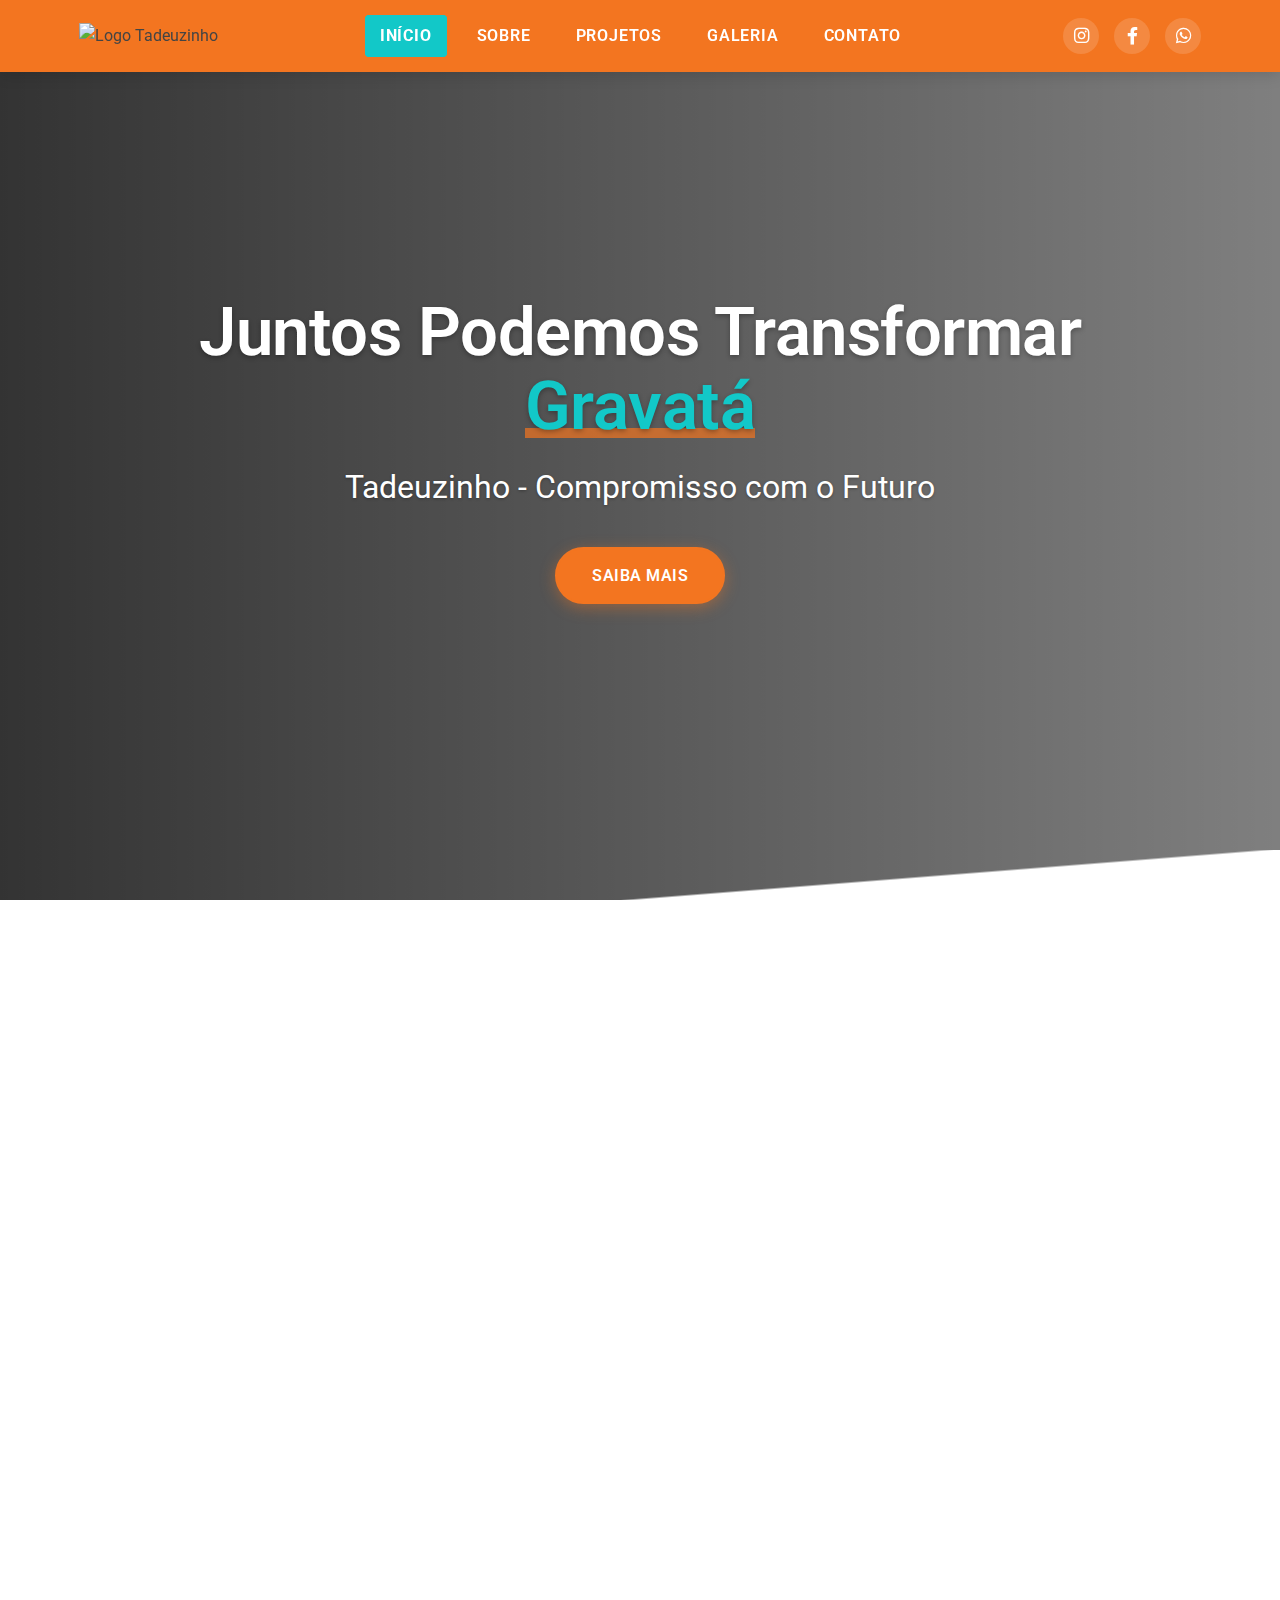
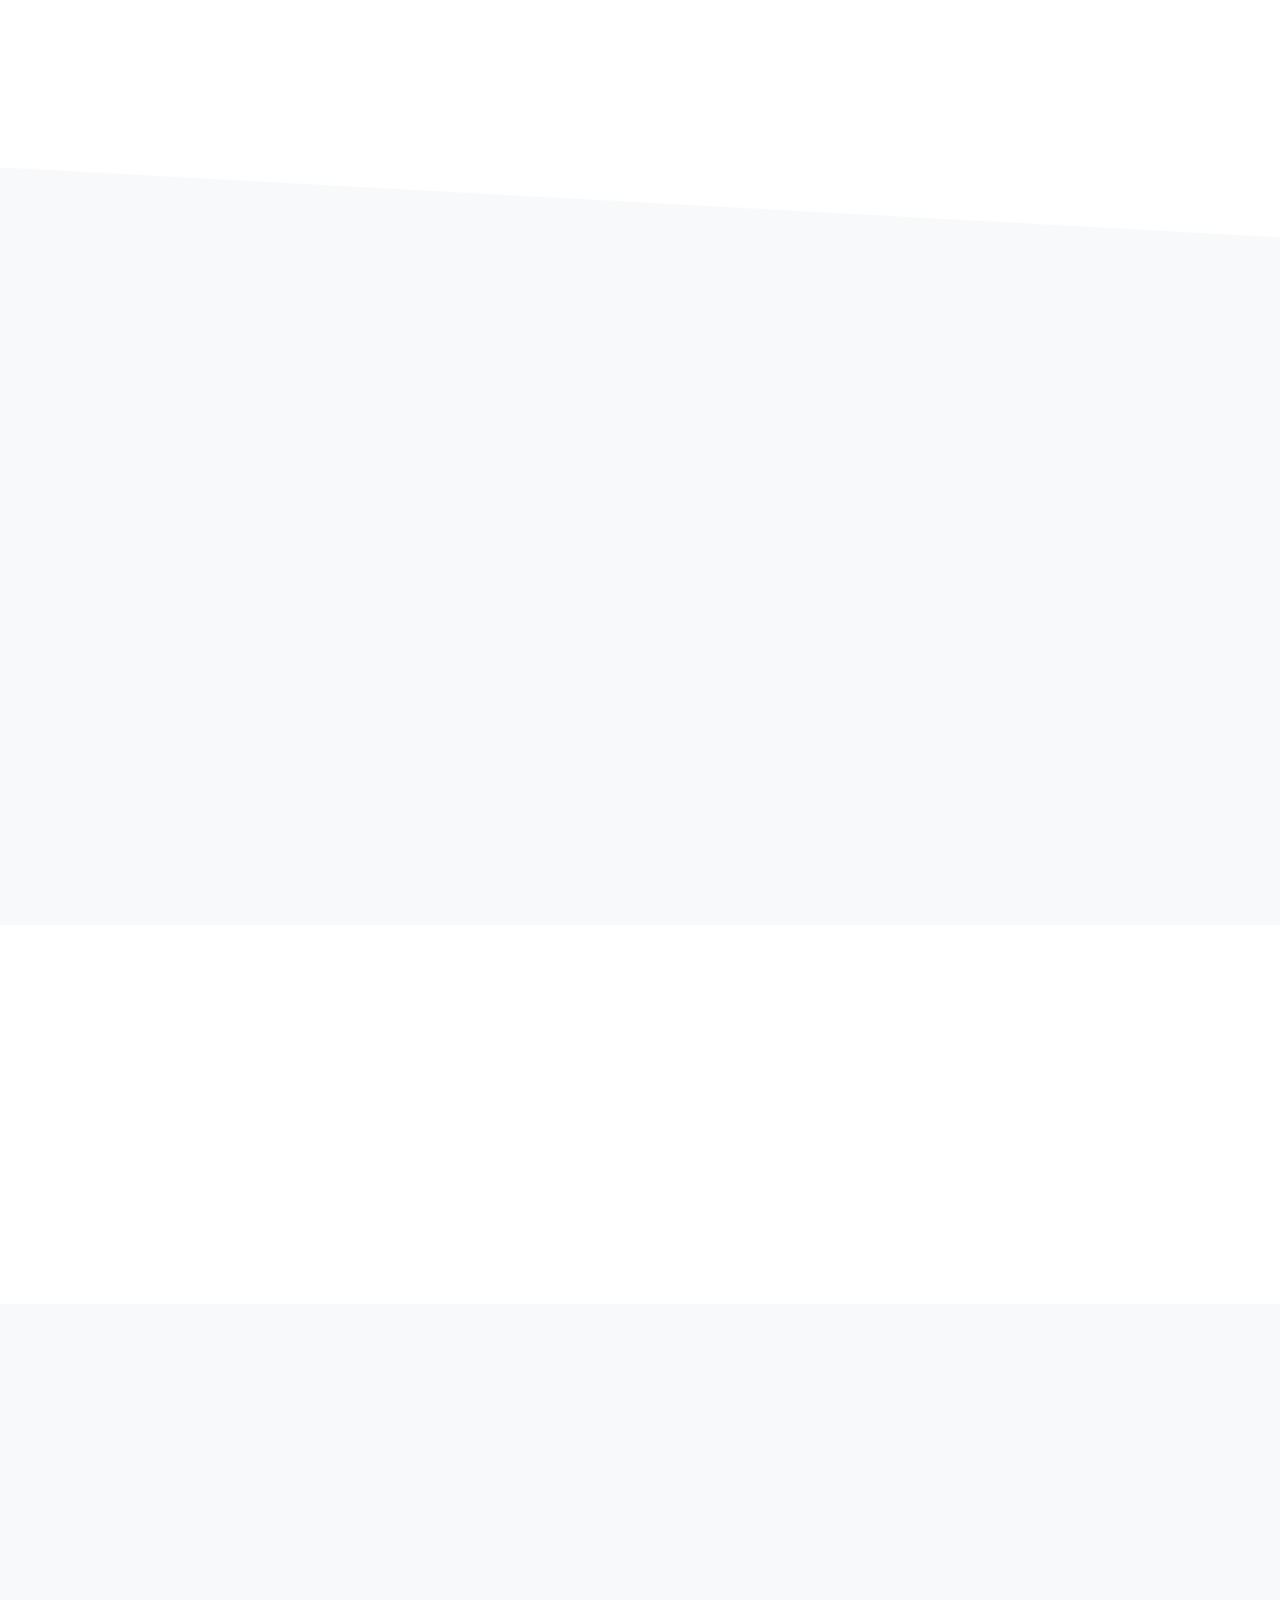
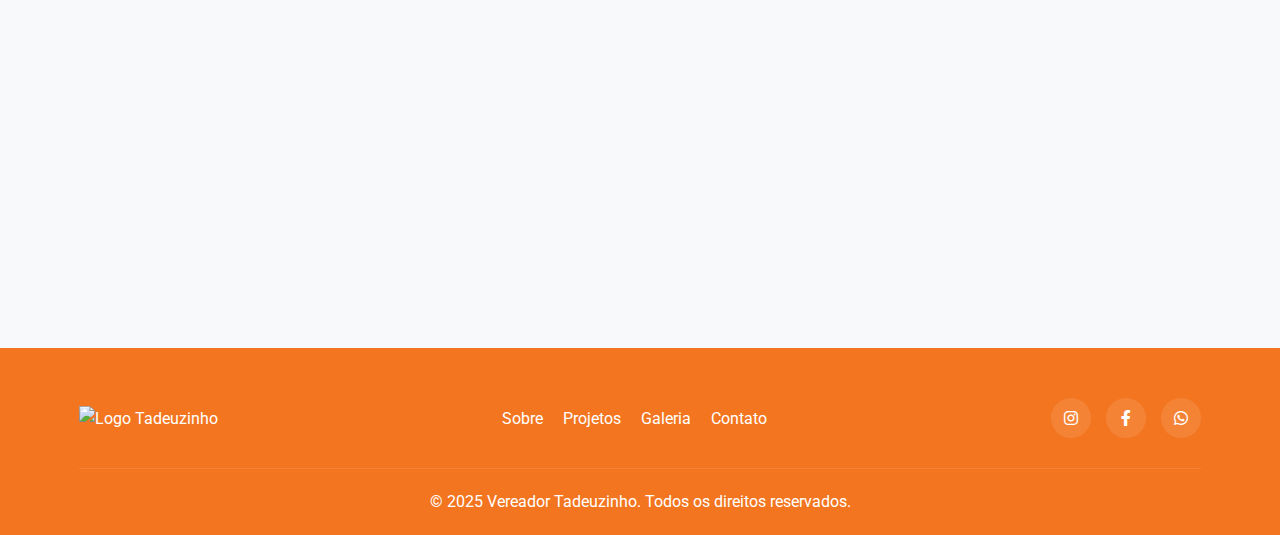
==== index.html @ 3b1cad74 "Add files via upload" ====
<!DOCTYPE html>
<html lang="pt-br">
<head>
    <meta charset="UTF-8">
    <meta name="viewport" content="width=device-width, initial-scale=1.0">
    <title>Vereador Tadeuzinho - Gravatá</title>
    <link rel="stylesheet" href="styles.css">
    <link rel="stylesheet" href="https://cdnjs.cloudflare.com/ajax/libs/font-awesome/6.0.0/css/all.min.css">
    <link rel="preconnect" href="https://fonts.googleapis.com">
    <link rel="preconnect" href="https://fonts.gstatic.com" crossorigin>
    <link href="https://fonts.googleapis.com/css2?family=Roboto:wght@300;400;500;700&display=swap" rel="stylesheet">
</head>
<body>
    <!-- Header -->
    <header>
        <div class="container">
            <div class="logo">
                <img src="assets/images/logo.JPG" alt="Logo Tadeuzinho">
            </div>
            <button class="mobile-menu-btn">
                <i class="fas fa-bars"></i>
            </button>
            <div class="header-center">
                <nav>
                    <ul>
                        <li><a href="index.html" class="active">INÍCIO</a></li>
                        <li><a href="#sobre">SOBRE</a></li>
                        <li><a href="projetos.html">PROJETOS</a></li>
                        <li><a href="#galeria">GALERIA</a></li>
                        <li><a href="#contato">CONTATO</a></li>
                    </ul>
                </nav>
            </div>
            <div class="header-social">
                <a href="#"><i class="fab fa-instagram"></i></a>
                <a href="#"><i class="fab fa-facebook-f"></i></a>
                <a href="#"><i class="fab fa-whatsapp"></i></a>
            </div>
        </div>
    </header>

    <!-- Hero Section -->
    <section class="hero">
        <div class="overlay"></div>
        <div class="container">
            <div class="hero-content">
                <h1>Juntos Podemos Transformar <span>Gravatá</span></h1>
                <h2>Tadeuzinho - Compromisso com o Futuro</h2>
                <a href="#sobre" class="btn btn-primary">Saiba Mais</a>
            </div>
        </div>
    </section>

    <!-- Call-to-Action Cards -->
    <section class="cta-cards">
        <div class="container">
            <div class="cards">
                <div class="card fade-in">
                    <div class="card-icon">
                        <i class="fas fa-user"></i>
                    </div>
                    <h3>Registre-se para Acompanhar</h3>
                    <p>Mantenha-se informado sobre as atividades e projetos em andamento.</p>
                    <a href="#" class="card-btn">Registrar</a>
                </div>
                <div class="card fade-in">
                    <div class="card-icon">
                        <i class="fas fa-calendar"></i>
                    </div>
                    <h3>Participe dos Eventos</h3>
                    <p>Fique por dentro dos eventos e reuniões abertas à comunidade.</p>
                    <a href="#" class="card-btn">Ver Eventos</a>
                </div>
                <div class="card fade-in">
                    <div class="card-icon">
                        <i class="fas fa-bullhorn"></i>
                    </div>
                    <h3>Fique por Dentro</h3>
                    <p>Acesse notícias, atualizações e informações sobre os projetos em andamento.</p>
                    <a href="#" class="card-btn">Notícias</a>
                </div>
                <div class="card fade-in">
                    <div class="card-icon">
                        <i class="fas fa-heart"></i>
                    </div>
                    <h3>Contribua Hoje</h3>
                    <p>Apoie nossos projetos e iniciativas para uma Gravatá melhor.</p>
                    <a href="#" class="card-btn">Contribuir</a>
                </div>
            </div>
        </div>
    </section>

    <!-- Sobre Section -->
    <section id="sobre" class="sobre">
        <div class="container">
            <div class="sobre-content">
                <div class="sobre-img fade-in">
                    <img src="assets/images/tadeuzinho.jpg" alt="Vereador Tadeuzinho">
                </div>
                <div class="sobre-text fade-in">
                    <h2>Conheça Tadeuzinho</h2>
                    <p>Tadeuzinho é um vereador dedicado que acredita no potencial de Gravatá para se tornar uma cidade mais justa e próspera. Com foco em projetos sociais e infraestrutura, ele trabalha para ouvir a população e transformar ideias em ações concretas.</p>
                    <p>Seu compromisso com a transparência e a participação popular tem sido marca registrada de seu mandato, sempre buscando incluir a comunidade nas decisões importantes para o futuro da cidade.</p>
                    <a href="#" class="btn btn-primary">Saiba Mais</a>
                </div>
            </div>
        </div>
    </section>

    <!-- Projetos Section -->
    <section id="projetos" class="projetos">
        <div class="overlay"></div>
        <div class="container">
            <div class="projetos-content">
                <h2 class="fade-in">Projetos para Gravatá</h2>
                <h3 class="fade-in">Compromisso com o Desenvolvimento</h3>
                <div class="projetos-list">
                    <div class="projeto-item fade-in">
                        <i class="fas fa-road"></i>
                        <h4>Infraestrutura e Mobilidade</h4>
                    </div>
                    <div class="projeto-item fade-in">
                        <i class="fas fa-book"></i>
                        <h4>Educação e Cultura</h4>
                    </div>
                    <div class="projeto-item fade-in">
                        <i class="fas fa-heartbeat"></i>
                        <h4>Saúde e Bem-Estar</h4>
                    </div>
                    <div class="projeto-item fade-in">
                        <i class="fas fa-leaf"></i>
                        <h4>Sustentabilidade</h4>
                    </div>
                </div>
                <a href="projetos.html" class="btn btn-primary fade-in">Ver Todos os Projetos</a>
            </div>
        </div>
    </section>

    <!-- Galeria Section -->
    <section id="galeria" class="galeria">
        <div class="container">
            <h2 class="fade-in">Galeria de Momentos</h2>
            <div class="gallery-grid">
                <!-- Placeholder images from Unsplash with relevant political/community themes -->
                <div class="gallery-item fade-in">
                    <img src="https://images.unsplash.com/photo-1494172961521-33799ddd43a5?ixlib=rb-1.2.1&auto=format&fit=crop&w=600&q=80" alt="Tadeuzinho em evento comunitário">
                </div>
                <div class="gallery-item fade-in">
                    <img src="https://images.unsplash.com/photo-1577985051167-0d49eec21977?ixlib=rb-1.2.1&auto=format&fit=crop&w=600&q=80" alt="Reunião com moradores">
                </div>
                <div class="gallery-item fade-in">
                    <img src="https://images.unsplash.com/photo-1517457373958-b7bdd4587205?ixlib=rb-1.2.1&auto=format&fit=crop&w=600&q=80" alt="Projeto social">
                </div>
                <div class="gallery-item fade-in">
                    <img src="https://images.unsplash.com/photo-1515187029135-18ee286d815b?ixlib=rb-1.2.1&auto=format&fit=crop&w=600&q=80" alt="Visita a escola">
                </div>
                <div class="gallery-item fade-in">
                    <img src="https://images.unsplash.com/photo-1531482615713-2afd69097998?ixlib=rb-1.2.1&auto=format&fit=crop&w=600&q=80" alt="Evento cultural">
                </div>
                <div class="gallery-item fade-in">
                    <img src="https://images.unsplash.com/photo-1541872703-74c5e44368f9?ixlib=rb-1.2.1&auto=format&fit=crop&w=600&q=80" alt="Obra de infraestrutura">
                </div>
            </div>
        </div>
        <!-- Modal Gallery -->
        <div id="imageModal" class="modal">
            <span class="close">&times;</span>
            <img class="modal-content" id="modalImage">
            <div class="modal-nav">
                <button id="prevBtn"><i class="fas fa-chevron-left"></i></button>
                <button id="nextBtn"><i class="fas fa-chevron-right"></i></button>
            </div>
        </div>
    </section>

    <!-- Missão e Visão Section -->
    <section class="missao-visao">
        <div class="container">
            <h2 class="fade-in">Minha Missão e Visão</h2>
            <p class="missao-text fade-in">Minha missão é trabalhar por uma Gravatá mais justa, com oportunidades para todos. Acredito em um futuro sustentável e inclusivo.</p>
            
            <div class="missao-cards">
                <div class="missao-card fade-in">
                    <div class="card-icon">
                        <i class="fas fa-building"></i>
                    </div>
                    <h3>Infraestrutura</h3>
                    <p>Melhorar a mobilidade e a qualidade de vida.</p>
                </div>
                <div class="missao-card fade-in">
                    <div class="card-icon">
                        <i class="fas fa-graduation-cap"></i>
                    </div>
                    <h3>Educação</h3>
                    <p>Investir em escolas e cultura para o futuro.</p>
                </div>
                <div class="missao-card fade-in">
                    <div class="card-icon">
                        <i class="fas fa-tree"></i>
                    </div>
                    <h3>Sustentabilidade</h3>
                    <p>Proteger o meio ambiente e promover o desenvolvimento sustentável.</p>
                </div>
            </div>
        </div>
    </section>

    <!-- Footer -->
    <footer>
        <div class="container">
            <div class="footer-content">
                <div class="footer-logo">
                    <img src="assets/images/logo.JPG" alt="Logo Tadeuzinho">
                </div>
                <div class="footer-links">
                    <ul>
                        <li><a href="#sobre">Sobre</a></li>
                        <li><a href="projetos.html">Projetos</a></li>
                        <li><a href="#galeria">Galeria</a></li>
                        <li><a href="#contato">Contato</a></li>
                    </ul>
                </div>
                <div class="social-links">
                    <a href="#"><i class="fab fa-instagram"></i></a>
                    <a href="#"><i class="fab fa-facebook-f"></i></a>
                    <a href="#"><i class="fab fa-whatsapp"></i></a>
                </div>
            </div>
            <div class="copyright">
                <p>&copy; 2025 Vereador Tadeuzinho. Todos os direitos reservados.</p>
            </div>
        </div>
    </footer>

    <script src="script.js"></script>
</body>
</html>
---- styles.css ----
/* Variables */
:root {
    --primary-color: #F37520; /* Orange */
    --primary-light: rgba(243, 117, 32, 0.1); /* Light orange for backgrounds */
    --secondary-color: #12C8C8; /* Teal blue */
    --secondary-light: rgba(18, 200, 200, 0.15); /* Light teal for backgrounds */
    --white: #ffffff;
    --light-gray: #f8f9fa;
    --dark-gray: #333;
    --text-color: #444;
    --box-shadow: 0 4px 8px rgba(0, 0, 0, 0.1);
    --transition: all 0.3s ease;
}

/* Global Styles */
* {
    margin: 0;
    padding: 0;
    box-sizing: border-box;
}

html {
    scroll-behavior: smooth;
}

body {
    font-family: 'Roboto', sans-serif;
    line-height: 1.6;
    color: var(--text-color);
    background-color: var(--white);
}

.container {
    width: 90%;
    max-width: 1200px;
    margin: 0 auto;
    padding: 0 15px;
}

h1, h2, h3, h4, h5, h6 {
    margin-bottom: 15px;
    line-height: 1.2;
    font-weight: 600;
}

a {
    text-decoration: none;
    color: inherit;
}

ul {
    list-style: none;
}

img {
    max-width: 100%;
    height: auto;
}

.section-title {
    text-align: center;
    margin-bottom: 50px;
    position: relative;
}

.section-title:after {
    content: '';
    display: block;
    height: 4px;
    width: 60px;
    background: var(--primary-color);
    margin: 15px auto 0;
}

.btn {
    display: inline-block;
    padding: 12px 30px;
    border-radius: 30px;
    font-weight: 600;
    letter-spacing: 0.5px;
    transition: var(--transition);
    cursor: pointer;
    border: none;
    text-transform: uppercase;
    font-size: 0.95rem;
}

.btn-primary {
    background-color: var(--primary-color);
    color: var(--white);
    box-shadow: 0 4px 15px rgba(243, 117, 32, 0.4);
    border: 2px solid var(--primary-color);
    font-size: 1rem;
    padding: 14px 35px;
}

.btn-primary:hover {
    background-color: transparent;
    color: var(--white);
    border-color: var(--white);
    transform: translateY(-2px);
    box-shadow: 0 6px 20px rgba(0, 0, 0, 0.2);
}

/* Header */
header {
    padding: 15px 0;
    position: fixed;
    width: 100%;
    top: 0;
    z-index: 100;
    background-color: var(--primary-color);
    box-shadow: 0 2px 15px rgba(0, 0, 0, 0.15);
    transition: all 0.3s ease;
}

header .container {
    display: flex;
    justify-content: space-between;
    align-items: center;
}

.logo img {
    height: 55px;
    transition: var(--transition);
}

.logo img:hover {
    transform: scale(1.05);
}

/* Center navigation and add space for social icons */
.header-center {
    display: flex;
    justify-content: center;
    flex: 1;
}

nav ul {
    display: flex;
    justify-content: center;
    gap: 15px;
}

nav a {
    color: var(--white);
    font-weight: 600;
    text-transform: uppercase;
    letter-spacing: 0.8px;
    transition: all 0.3s cubic-bezier(0.25, 0.8, 0.25, 1);
    font-size: 1rem;
    padding: 8px 15px;
    border-radius: 4px;
    display: block;
    position: relative;
    overflow: hidden;
}

nav a::before {
    content: '';
    position: absolute;
    top: 0;
    left: 0;
    width: 100%;
    height: 100%;
    background-color: var(--secondary-color);
    transform: translateY(100%);
    opacity: 0;
    transition: transform 0.3s ease, opacity 0.3s ease;
    z-index: -1;
    border-radius: 4px;
}

nav a:hover::before,
nav a.active::before {
    transform: translateY(0);
    opacity: 1;
}

nav a:hover {
    color: var(--white);
    transform: translateY(-2px);
}

nav a.active {
    color: var(--white);
    font-weight: 700;
}

.header-social {
    display: flex;
    gap: 15px;
}

.header-social a {
    display: flex;
    align-items: center;
    justify-content: center;
    width: 36px;
    height: 36px;
    border-radius: 50%;
    background-color: rgba(255, 255, 255, 0.15);
    color: var(--white);
    transition: all 0.3s cubic-bezier(0.175, 0.885, 0.32, 1.275);
    font-size: 1.1rem;
}

.header-social a:hover {
    background-color: var(--secondary-color);
    color: var(--white);
    transform: translateY(-3px) scale(1.1);
    box-shadow: 0 5px 15px rgba(18, 200, 200, 0.3);
}

/* Hero Section */
.hero {
    height: 100vh;
    background: url('https://images.unsplash.com/photo-1493397512741-d0400de992e8?ixlib=rb-1.2.1&auto=format&fit=crop&w=1350&q=80') no-repeat center center/cover;
    position: relative;
    color: var(--white);
    display: flex;
    align-items: center;
    text-align: center;
}

.hero .overlay {
    display: block;
    position: absolute;
    top: 0;
    left: 0;
    width: 100%;
    height: 100%;
    background: linear-gradient(to right, rgba(0, 0, 0, 0.8), rgba(0, 0, 0, 0.5));
}

.hero-content {
    position: relative;
    z-index: 2;
    max-width: 1000px;
    margin: 0 auto;
    padding: 0 20px;
}

.hero h1 {
    font-size: 4.2rem;
    margin-bottom: 25px;
    letter-spacing: -0.5px;
    line-height: 1.1;
    text-shadow: 0 2px 5px rgba(0, 0, 0, 0.3);
}

.hero h1 span {
    color: var(--secondary-color);
    position: relative;
    display: inline-block;
}

.hero h1 span:after {
    content: '';
    position: absolute;
    bottom: 5px;
    left: 0;
    width: 100%;
    height: 10px;
    background-color: var(--primary-color);
    z-index: -1;
    opacity: 0.7;
}

.hero h2 {
    font-size: 2rem;
    margin-bottom: 40px;
    font-weight: 400;
    max-width: 800px;
    margin-left: auto;
    margin-right: auto;
    text-shadow: 0 1px 3px rgba(0, 0, 0, 0.3);
}

/* CTA Cards */
.cta-cards {
    padding: 80px 0;
    background-color: var(--white);
    position: relative;
}

.cta-cards:before {
    content: '';
    position: absolute;
    top: -50px;
    left: 0;
    right: 0;
    height: 100px;
    background: linear-gradient(to bottom right, transparent 49%, var(--white) 50%);
}

.cards {
    display: grid;
    grid-template-columns: repeat(auto-fit, minmax(250px, 1fr));
    gap: 30px;
}

.card {
    background: var(--white);
    border-radius: 8px;
    padding: 30px 20px;
    text-align: center;
    box-shadow: var(--box-shadow);
    transition: var(--transition);
    border-left: 4px solid transparent;
    display: flex;
    flex-direction: column;
    align-items: center;
    justify-content: space-between;
    height: 100%;
}

.card:hover {
    transform: translateY(-10px) scale(1.03);
    box-shadow: 0 15px 30px rgba(0, 0, 0, 0.2);
    border-left: 4px solid var(--secondary-color);
}

.card-icon {
    margin-bottom: 20px;
}

.card-icon i {
    font-size: 2.5rem;
    color: var(--secondary-color);
}

.card h3 {
    color: var(--primary-color);
    margin-bottom: 15px;
}

.card p {
    margin-bottom: 20px;
    text-align: center;
}

.card-btn {
    display: inline-block;
    padding: 10px 25px;
    background-color: var(--secondary-color);
    color: var(--white);
    border-radius: 5px;
    transition: var(--transition);
    margin-top: auto;
}

.card-btn:hover {
    background-color: #0fb0b0;
}

/* Sobre Section */
.sobre {
    padding: 80px 0;
}

.sobre-content {
    display: flex;
    flex-wrap: wrap;
    align-items: center;
    gap: 50px;
}

.sobre-img {
    flex: 1;
    min-width: 300px;
}

.sobre-img img {
    border-radius: 8px;
    box-shadow: var(--box-shadow);
}

.sobre-text {
    flex: 2;
    min-width: 300px;
}

.sobre-text h2 {
    color: var(--primary-color);
    margin-bottom: 20px;
    font-size: 2.5rem;
}

.sobre-text p {
    margin-bottom: 20px;
}

/* Projetos Section */
.projetos {
    padding: 100px 0;
    background: var(--light-gray);
    position: relative;
    color: var(--text-color);
    text-align: center;
}

.projetos:before {
    content: '';
    position: absolute;
    top: -70px;
    left: 0;
    width: 100%;
    height: 70px;
    background: linear-gradient(to bottom left, transparent 49%, var(--light-gray) 50%);
}

.projetos-content {
    position: relative;
    z-index: 2;
}

.projetos h2 {
    font-size: 2.5rem;
    margin-bottom: 10px;
    color: var(--primary-color);
}

.projetos h3 {
    margin-bottom: 60px;
    color: var(--text-color);
    font-weight: 400;
}

.projetos-list {
    display: grid;
    grid-template-columns: repeat(auto-fit, minmax(250px, 1fr));
    gap: 30px;
    margin-bottom: 60px;
}

.projeto-item {
    padding: 40px 25px;
    background-color: var(--white);
    border-radius: 10px;
    transition: var(--transition);
    box-shadow: var(--box-shadow);
    border-bottom: 4px solid transparent;
    display: flex;
    flex-direction: column;
    align-items: center;
}

.projeto-item:hover {
    background-color: var(--white);
    transform: translateY(-15px);
    border-bottom: 4px solid var(--primary-color);
    box-shadow: 0 15px 30px rgba(0, 0, 0, 0.1);
}

.projeto-item i {
    font-size: 3rem;
    color: var(--secondary-color);
    margin-bottom: 25px;
    transition: transform 0.5s ease;
}

.projeto-item:hover i {
    transform: scale(1.2);
}

.projeto-item h4 {
    color: var(--dark-gray);
    font-size: 1.2rem;
    margin-top: 10px;
}

/* Galeria Section */
.galeria {
    padding: 100px 0;
    background-color: var(--white);
}

.galeria h2 {
    color: var(--primary-color);
    text-align: center;
    margin-bottom: 60px;
    font-size: 2.5rem;
    position: relative;
}

.galeria h2:after {
    content: '';
    position: absolute;
    bottom: -15px;
    left: 50%;
    transform: translateX(-50%);
    width: 60px;
    height: 4px;
    background-color: var(--primary-color);
}

.gallery-grid {
    display: grid;
    grid-template-columns: repeat(auto-fill, minmax(300px, 1fr));
    gap: 20px;
}

.gallery-item {
    position: relative;
    overflow: hidden;
    border-radius: 8px;
    box-shadow: var(--box-shadow);
    cursor: pointer;
}

.gallery-item img {
    width: 100%;
    height: 250px;
    object-fit: cover;
    transition: var(--transition);
}

.gallery-item:hover img {
    transform: scale(1.1);
}

.gallery-item::after {
    content: '';
    position: absolute;
    top: 0;
    left: 0;
    width: 100%;
    height: 100%;
    background-color: rgba(18, 200, 200, 0);
    transition: var(--transition);
}

.gallery-item:hover::after {
    background-color: rgba(18, 200, 200, 0.3);
}

/* Modal */
.modal {
    display: none;
    position: fixed;
    z-index: 2000 !important;
    left: 0;
    top: 0;
    width: 100%;
    height: 100%;
    overflow: auto;
    background-color: rgba(0, 0, 0, 0.9);
    opacity: 0;
    transition: opacity 0.3s ease;
    align-items: center;
    justify-content: center;
}

.modal.fade-in {
    display: flex !important;
    align-items: center;
    justify-content: center;
    opacity: 1;
}

.modal-content {
    display: block;
    margin: 0 auto;
    width: auto;
    height: auto;
    max-width: 85%;
    max-height: 85vh;
    object-fit: contain;
    border: 5px solid var(--primary-color);
    border-radius: 4px;
    box-shadow: 0 0 20px rgba(243, 117, 32, 0.4);
    position: relative;
    opacity: 0;
    transform: scale(0.9);
    transition: opacity 0.3s ease, transform 0.3s ease;
}

.modal.fade-in .modal-content {
    opacity: 1;
    transform: scale(1);
}

.close {
    position: absolute;
    top: 15px;
    right: 15px;
    color: var(--white);
    background-color: var(--primary-color);
    border-radius: 50%;
    width: 36px;
    height: 36px;
    display: flex;
    align-items: center;
    justify-content: center;
    font-size: 24px;
    cursor: pointer;
    z-index: 1050;
    transition: all 0.3s ease;
}

.modal-nav {
    position: absolute;
    bottom: 30px;
    left: 0;
    width: 100%;
    display: flex;
    justify-content: center;
    gap: 30px;
    z-index: 1010;
}

.modal-nav button {
    background-color: var(--secondary-color);
    color: var(--white);
    border: none;
    border-radius: 50%;
    width: 50px;
    height: 50px;
    font-size: 22px;
    cursor: pointer;
    transition: var(--transition);
    display: flex;
    align-items: center;
    justify-content: center;
}

.modal-nav button:hover {
    background-color: #0fb0b0;
}

/* Missão e Visão Section */
.missao-visao {
    padding: 100px 0;
    text-align: center;
    background-color: var(--light-gray);
}

.missao-visao h2 {
    color: var(--primary-color);
    font-size: 2.5rem;
    margin-bottom: 20px;
    position: relative;
}

.missao-visao h2:after {
    content: '';
    position: absolute;
    bottom: -15px;
    left: 50%;
    transform: translateX(-50%);
    width: 60px;
    height: 4px;
    background-color: var(--primary-color);
}

.missao-text {
    max-width: 800px;
    margin: 40px auto 60px;
    font-size: 1.2rem;
}

.missao-cards {
    display: grid;
    grid-template-columns: repeat(auto-fit, minmax(280px, 1fr));
    gap: 30px;
}

.missao-card {
    padding: 40px 30px;
    background-color: var(--white);
    border-radius: 10px;
    transition: var(--transition);
    box-shadow: var(--box-shadow);
    border-top: 4px solid transparent;
}

.missao-card:hover {
    transform: translateY(-10px);
    border-top: 4px solid var(--secondary-color);
    box-shadow: 0 15px 30px rgba(0, 0, 0, 0.1);
}

.missao-card .card-icon {
    margin-bottom: 20px;
}

.missao-card .card-icon i {
    font-size: 2.5rem;
    color: var(--secondary-color);
}

.missao-card h3 {
    color: var(--primary-color);
    margin-bottom: 15px;
}

/* Footer refinements */
footer {
    background-color: var(--primary-color);
    color: var(--white);
    padding: 50px 0 20px;
}

.footer-content {
    display: flex;
    flex-wrap: wrap;
    justify-content: space-between;
    align-items: center;
    margin-bottom: 30px;
}

.footer-logo img {
    height: 60px;
}

.footer-links ul {
    display: flex;
    flex-wrap: wrap;
    gap: 20px;
}

.social-links {
    display: flex;
    gap: 15px;
}

.social-links a {
    display: flex;
    align-items: center;
    justify-content: center;
    width: 40px;
    height: 40px;
    border-radius: 50%;
    background-color: rgba(255, 255, 255, 0.1);
    transition: var(--transition);
}

.social-links a:hover {
    background-color: var(--secondary-color);
    transform: translateY(-3px);
}

.copyright {
    text-align: center;
    border-top: 1px solid rgba(255, 255, 255, 0.1);
    padding-top: 20px;
}

/* Responsive Styles */
@media (max-width: 768px) {
    .hero h1 {
        font-size: 2.5rem;
    }
    
    .hero h2 {
        font-size: 1.3rem;
    }
    
    .sobre-content, 
    .footer-content {
        flex-direction: column;
        text-align: center;
    }
    
    .sobre-img, 
    .sobre-text {
        width: 100%;
    }
    
    .footer-links ul,
    .social-links {
        justify-content: center;
        margin: 20px 0;
    }
}

/* Refined Fade-In Animation */
.fade-in {
    opacity: 0;
    transform: translateY(40px);
    transition: opacity 0.8s ease-out, transform 0.8s ease-out;
}

.fade-in.visible {
    opacity: 1;
    transform: translateY(0);
}

/* Project Hero Section */
.project-hero {
    height: 60vh;
    background: url('https://images.unsplash.com/photo-1541888946425-d81bb19240f5?ixlib=rb-1.2.1&auto=format&fit=crop&w=1350&q=80') no-repeat center center/cover;
    position: relative;
    color: var(--white);
    display: flex;
    align-items: center;
    text-align: center;
    margin-top: 0;
}

.project-hero .overlay {
    display: block;
    position: absolute;
    top: 0;
    left: 0;
    width: 100%;
    height: 100%;
    background-color: rgba(0, 0, 0, 0.6);
}

.project-hero h1 {
    font-size: 3.5rem;
    margin-bottom: 20px;
    position: relative;
    display: inline-block;
}

.project-hero h1 span {
    color: var(--secondary-color);
    position: relative;
}

.project-hero h1 span:after {
    content: '';
    position: absolute;
    bottom: 0;
    left: 0;
    width: 100%;
    height: 10px;
    background-color: var(--primary-color);
    z-index: -1;
    opacity: 0.4;
}

.project-hero p {
    font-size: 1.3rem;
    max-width: 800px;
    margin: 0 auto;
    font-weight: 300;
}

/* Project Categories Nav */
.project-categories {
    padding: 30px 0;
    background-color: var(--white);
    box-shadow: 0 2px 10px rgba(0, 0, 0, 0.05);
    position: sticky;
    top: 70px;
    z-index: 90;
}

.categories-nav {
    display: flex;
    justify-content: center;
    flex-wrap: wrap;
    gap: 15px;
    margin: 10px 0 30px;
}

.category-btn {
    padding: 10px 25px;
    background: none;
    border: 2px solid var(--primary-color);
    border-radius: 30px;
    color: var(--primary-color);
    font-weight: bold;
    cursor: pointer;
    transition: var(--transition);
    position: relative;
    overflow: hidden;
    z-index: 1;
}

.category-btn::before {
    content: '';
    position: absolute;
    left: 0;
    top: 0;
    width: 0;
    height: 100%;
    background-color: var(--primary-color);
    transition: width 0.3s ease;
    z-index: -1;
}

.category-btn:hover::before, 
.category-btn.active::before {
    width: 100%;
}

.category-btn:hover, 
.category-btn.active {
    color: var(--white);
    transform: translateY(-3px);
    box-shadow: 0 5px 15px rgba(243, 117, 32, 0.3);
}

/* Projects List */
.projects-list {
    padding: 60px 0 100px;
    background-color: var(--light-gray);
}

.projects-grid {
    display: grid;
    grid-template-columns: repeat(auto-fill, minmax(350px, 1fr));
    gap: 40px;
}

.project-card {
    background-color: var(--white);
    border-radius: 15px;
    overflow: hidden;
    box-shadow: 0 10px 30px rgba(0, 0, 0, 0.08);
    transition: all 0.4s cubic-bezier(0.175, 0.885, 0.32, 1.275);
    border-bottom: 4px solid transparent;
    height: 100%;
    display: flex;
    flex-direction: column;
}

.project-card:hover {
    transform: translateY(-15px);
    box-shadow: 0 20px 40px rgba(0, 0, 0, 0.15);
    border-bottom: 4px solid var(--secondary-color);
}

.project-image {
    height: 220px;
    overflow: hidden;
    position: relative;
}

.project-image::after {
    content: '';
    position: absolute;
    top: 0;
    left: 0;
    width: 100%;
    height: 100%;
    background: linear-gradient(to bottom, transparent 70%, rgba(0, 0, 0, 0.05));
    transition: opacity 0.3s ease;
    opacity: 0;
}

.project-card:hover .project-image::after {
    opacity: 1;
}

.project-image img {
    width: 100%;
    height: 100%;
    object-fit: cover;
    transition: transform 0.6s ease;
}

.project-card:hover .project-image img {
    transform: scale(1.08);
}

.project-content {
    padding: 25px;
    flex-grow: 1;
    display: flex;
    flex-direction: column;
}

.project-content h3 {
    color: var(--primary-color);
    margin-bottom: 15px;
    font-size: 1.5rem;
    position: relative;
    padding-bottom: 10px;
}

.project-content h3::after {
    content: '';
    position: absolute;
    bottom: 0;
    left: 0;
    width: 50px;
    height: 3px;
    background-color: var(--secondary-color);
}

.project-content p {
    margin-bottom: 20px;
    color: var(--text-color);
    line-height: 1.7;
}

.project-meta {
    display: flex;
    flex-wrap: wrap;
    gap: 15px;
    margin-bottom: 20px;
    font-size: 0.9rem;
    color: #666;
}

.project-meta i {
    color: var(--secondary-color);
    margin-right: 5px;
}

.btn-outline {
    display: inline-block;
    padding: 12px 28px;
    border: 2px solid var(--secondary-color);
    color: var(--secondary-color);
    border-radius: 30px;
    font-weight: bold;
    transition: var(--transition);
    text-transform: uppercase;
    font-size: 0.9rem;
    letter-spacing: 0.5px;
    margin-top: auto;
    align-self: flex-start;
}

.btn-outline:hover {
    background-color: var(--secondary-color);
    color: var(--white);
    transform: translateY(-3px);
    box-shadow: 0 5px 15px rgba(18, 200, 200, 0.3);
}

/* Project CTA Section */
.project-cta {
    padding: 80px 0;
    background: url('https://images.unsplash.com/photo-1531482615713-2afd69097998?ixlib=rb-1.2.1&auto=format&fit=crop&w=1350&q=80') no-repeat center center/cover;
    color: var(--white);
    text-align: center;
    position: relative;
}

/* Remove this pseudo-element */
.project-cta:before {
    content: '';
    position: absolute;
    top: 0;
    left: 0;
    width: 100%;
    height: 100%;
    background-color: rgba(0, 0, 0, 0.7);
    display: block;
}

.cta-content h2 {
    font-size: 2.5rem;
    margin-bottom: 15px;
}

.cta-content p {
    font-size: 1.2rem;
    max-width: 700px;
    margin: 0 auto 30px;
}

/* Active Navigation Indicator */
nav a.active {
    background-color: var(--secondary-color);
    color: var(--white);
}

/* Mobile menu improvements */
.mobile-menu-btn {
    display: none;
    background: none;
    border: none;
    color: var(--white);
    font-size: 1.8rem;
    cursor: pointer;
    padding: 5px;
    z-index: 101;
}

@media (max-width: 992px) {
    .mobile-menu-btn {
        display: block;
    }
    
    .header-center {
        position: fixed;
        top: 0;
        left: 0;
        width: 100%;
        height: 100vh;
        background-color: var(--primary-color);
        display: flex;
        justify-content: center;
        align-items: center;
        transform: translateX(-100%);
        transition: transform 0.4s ease;
        z-index: 100;
    }
    
    .header-center.active {
        transform: translateX(0);
    }
    
    nav ul {
        flex-direction: column;
        align-items: center;
        gap: 20px;
    }
    
    nav li {
        margin: 0;
        width: 100%;
        text-align: center;
    }
    
    nav a {
        font-size: 1.4rem;
        padding: 12px 25px;
        display: block;
        width: 100%;
    }
    
    .header-social {
        position: absolute;
        bottom: 80px;
        left: 0;
        width: 100%;
        justify-content: center;
        padding: 20px 0;
    }
    
    .header-social a {
        width: 45px;
        height: 45px;
        font-size: 1.4rem;
    }
    
    .hero h1 {
        font-size: 3rem;
    }
    
    .hero h2 {
        font-size: 1.5rem;
    }
}

/* Improve responsiveness */
@media (max-width: 768px) {
    .hero h1 {
        font-size: 2.5rem;
    }
    
    .hero h2 {
        font-size: 1.3rem;
    }
    
    .hero h1 span:after {
        height: 6px;
    }
    
    .cards, .missao-cards, .projects-grid {
        grid-template-columns: 1fr;
    }
    
    .sobre-content, 
    .footer-content {
        flex-direction: column;
        text-align: center;
        gap: 30px;
    }
    
    .sobre-img, 
    .sobre-text {
        width: 100%;
    }
    
    .footer-links ul,
    .social-links {
        justify-content: center;
        margin: 20px 0;
    }
    
    .gallery-grid {
        grid-template-columns: 1fr;
    }
    
    .project-hero h1 {
        font-size: 2.5rem;
    }
    
    .projects-grid {
        grid-template-columns: 1fr;
    }
    
    .card {
        padding: 25px 15px;
    }
    
    .section-title {
        font-size: 1.8rem;
    }
    
    .categories-nav {
        overflow-x: auto;
        padding-bottom: 15px;
        justify-content: flex-start;
    }
    
    .category-btn {
        white-space: nowrap;
        padding: 8px 20px;
    }
    
    .cta-content h2 {
        font-size: 2rem;
    }
}

@media (max-width: 480px) {
    .container {
        width: 95%;
        padding: 0 10px;
    }
    
    .hero h1 {
        font-size: 2rem;
    }
    
    .hero h2 {
        font-size: 1.1rem;
    }
    
    .btn-primary {
        padding: 12px 25px;
        font-size: 0.9rem;
    }
    
    .footer-links ul {
        flex-direction: column;
        gap: 10px;
    }
    
    .project-hero {
        height: 50vh;
    }
    
    .modal-nav {
        bottom: 20px;
    }
    
    .modal-nav button {
        width: 40px;
        height: 40px;
    }
    
    .close {
        top: 10px;
        right: 20px;
        font-size: 35px;
    }
}

/* Gallery Page Styles */
.gallery-page {
    padding: 60px 0 100px;
    background-color: var(--light-gray);
}

.gallery-year-section {
    margin-bottom: 60px;
}

.year-title {
    font-size: 2rem;
    color: var(--primary-color);
    margin-bottom: 30px;
    padding-bottom: 10px;
    border-bottom: 2px solid var(--secondary-color);
    display: inline-block;
}

.gallery-item {
    position: relative;
    overflow: hidden;
    border-radius: 10px;
    box-shadow: 0 10px 20px rgba(0, 0, 0, 0.1);
    cursor: pointer;
    transition: all 0.4s cubic-bezier(0.175, 0.885, 0.32, 1.275);
}

.gallery-item:hover {
    transform: translateY(-10px);
    box-shadow: 0 15px 30px rgba(0, 0, 0, 0.2);
}

.gallery-item img {
    width: 100%;
    height: 250px;
    object-fit: cover;
    transition: transform 0.6s ease;
}

.gallery-item:hover img {
    transform: scale(1.05);
}

.gallery-date {
    position: absolute;
    top: 15px;
    right: 15px;
    background-color: var(--primary-color);
    color: var(--white);
    padding: 5px 10px;
    border-radius: 20px;
    font-size: 0.8rem;
    font-weight: 500;
    z-index: 10;
}

.gallery-caption {
    position: absolute;
    bottom: 0;
    left: 0;
    right: 0;
    background: linear-gradient(to top, rgba(0, 0, 0, 0.8), transparent);
    padding: 20px;
    color: var(--white);
    transition: all 0.3s ease;
    transform: translateY(0);
}

.gallery-item:hover .gallery-caption {
    transform: translateY(-5px);
}

.gallery-caption h3 {
    font-size: 1.2rem;
    margin-bottom: 5px;
}

.gallery-caption p {
    font-size: 0.9rem;
    opacity: 0.9;
}

.modal-caption {
    color: var(--white);
    text-align: center;
    padding: 15px 0;
    font-size: 1.1rem;
}

/* About Page Styles */
.bio-hero {
    background-color: var(--dark-gray);
    padding: 120px 0 80px;
    color: var(--white);
    position: relative;
}

.bio-hero .overlay {
    background: linear-gradient(135deg, rgba(18, 200, 200, 0.2), rgba(243, 117, 32, 0.2));
    position: absolute;
    top: 0;
    left: 0;
    width: 100%;
    height: 100%;
}

.bio-hero-content {
    display: grid;
    grid-template-columns: 1fr 2fr;
    gap: 50px;
    align-items: center;
    position: relative;
    z-index: 10;
}

.bio-hero-image img {
    width: 100%;
    max-width: 300px;
    border-radius: 50%;
    border: 5px solid var(--primary-color);
    box-shadow: 0 10px 30px rgba(0, 0, 0, 0.3);
}

.bio-hero-text h1 {
    font-size: 3.5rem;
    margin-bottom: 15px;
}

.bio-hero-text h1 span {
    color: var(--secondary-color);
}

.bio-hero-text h3 {
    font-size: 1.5rem;
    font-weight: 400;
    margin-bottom: 25px;
}

.bio-social {
    display: flex;
    gap: 20px;
    margin-bottom: 30px;
    flex-wrap: wrap;
}

.bio-social a {
    display: flex;
    align-items: center;
    gap: 10px;
    color: var(--white);
    transition: var(--transition);
}

.bio-social a:hover {
    color: var(--secondary-color);
    transform: translateY(-3px);
}

.bio-info {
    display: grid;
    grid-template-columns: repeat(auto-fit, minmax(250px, 1fr));
    gap: 20px;
    margin-top: 30px;
}

.bio-info-item {
    display: flex;
    align-items: center;
    gap: 10px;
}

.bio-info-item i {
    color: var(--secondary-color);
    font-size: 1.3rem;
}

.my-story {
    padding: 80px 0;
    background-color: var(--white);
}

.story-intro {
    font-size: 1.2rem;
    max-width: 900px;
    margin: 0 auto 50px;
    text-align: center;
    line-height: 1.8;
}

.timeline {
    position: relative;
    max-width: 1000px;
    margin: 0 auto 50px;
}

.timeline::before {
    content: '';
    position: absolute;
    top: 0;
    left: 50%;
    width: 4px;
    height: 100%;
    background-color: var(--secondary-color);
    transform: translateX(-50%);
}

.timeline-item {
    display: flex;
    justify-content: flex-end;
    position: relative;
    margin-bottom: 40px;
    width: 50%;
}

.timeline-item:nth-child(even) {
    align-self: flex-end;
    justify-content: flex-start;
    margin-left: 50%;
}

.timeline-icon {
    position: absolute;
    left: 100%;
    width: 40px;
    height: 40px;
    border-radius: 50%;
    background-color: var(--primary-color);
    display: flex;
    justify-content: center;
    align-items: center;
    color: var(--white);
    margin-left: -20px;
    z-index: 10;
}

.timeline-item:nth-child(even) .timeline-icon {
    left: 0;
    margin-left: -20px;
}

.timeline-content {
    background-color: var(--light-gray);
    padding: 20px;
    border-radius: 8px;
    width: calc(100% - 50px);
    box-shadow: var(--box-shadow);
}

.timeline-content h3 {
    color: var(--primary-color);
    margin-bottom: 10px;
}

.story-quote {
    text-align: center;
    max-width: 800px;
    margin: 0 auto;
}

.story-quote blockquote {
    font-size: 1.4rem;
    font-style: italic;
    line-height: 1.6;
    color: var(--primary-color);
    position: relative;
    padding: 0 40px;
}

.story-quote blockquote::before,
.story-quote blockquote::after {
    content: '"';
    font-size: 3rem;
    color: var(--secondary-color);
    opacity: 0.3;
    position: absolute;
}

.story-quote blockquote::before {
    top: -20px;
    left: 0;
}

.story-quote blockquote::after {
    bottom: -40px;
    right: 0;
}

.story-quote cite {
    display: block;
    margin-top: 20px;
    font-style: normal;
    font-weight: 600;
}

.achievements {
    padding: 80px 0;
    background-color: var(--light-gray);
}

.stats-row {
    display: grid;
    grid-template-columns: repeat(auto-fit, minmax(220px, 1fr));
    gap: 30px;
    margin-bottom: 60px;
}

.stat-card {
    background-color: var(--white);
    padding: 30px 20px;
    text-align: center;
    border-radius: 10px;
    box-shadow: var(--box-shadow);
    transition: var(--transition);
}

.stat-card:hover {
    transform: translateY(-10px);
    box-shadow: 0 15px 30px rgba(0, 0, 0, 0.1);
}

.stat-card i {
    font-size: 2rem;
    color: var(--secondary-color);
    margin-bottom: 15px;
}

.stat-number {
    font-size: 2.5rem;
    font-weight: 700;
    color: var(--primary-color);
    margin-bottom: 10px;
}

.stat-title {
    font-size: 1rem;
    color: var(--text-color);
}

.charts-container {
    display: grid;
    grid-template-columns: repeat(auto-fit, minmax(450px, 1fr));
    gap: 30px;
    margin-bottom: 60px;
}

.chart-box {
    background-color: var(--white);
    padding: 30px;
    border-radius: 10px;
    box-shadow: var(--box-shadow);
}

.chart-box h3 {
    text-align: center;
    margin-bottom: 20px;
    color: var(--primary-color);
}

.chart-canvas-container {
    height: 300px;
    position: relative;
}

.achievements-list {
    max-width: 900px;
    margin: 0 auto;
}

.achievements-list h3 {
    text-align: center;
    margin-bottom: 30px;
    color: var(--primary-color);
    font-size: 1.8rem;
}

.achievements-list ul {
    display: grid;
    grid-template-columns: 1fr;
    gap: 20px;
}

.achievements-list li {
    display: flex;
    align-items: flex-start;
    gap: 15px;
    background-color: var(--white);
    padding: 20px;
    border-radius: 8px;
    box-shadow: var(--box-shadow);
    transition: var(--transition);
}

.achievements-list li:hover {
    transform: translateX(10px);
    box-shadow: 0 10px 20px rgba(0, 0, 0, 0.1);
}

.achievements-list i {
    color: var(--secondary-color);
    font-size: 1.3rem;
    margin-top: 5px;
}

.achievements-list h4 {
    color: var(--primary-color);
    margin-bottom: 5px;
}

.goals {
    padding: 80px 0;
    background-color: var(--white);
}

.goals-text {
    max-width: 900px;
    margin: 0 auto 50px;
    text-align: center;
    font-size: 1.1rem;
    line-height: 1.8;
}

.goals-grid {
    display: grid;
    grid-template-columns: repeat(auto-fit, minmax(250px, 1fr));
    gap: 30px;
}

.goal-card {
    background-color: var(--light-gray);
    padding: 30px;
    border-radius: 10px;
    box-shadow: var(--box-shadow);
    transition: var(--transition);
}

.goal-card:hover {
    transform: translateY(-10px);
    box-shadow: 0 15px 30px rgba(0, 0, 0, 0.1);
}

.goal-icon {
    width: 60px;
    height: 60px;
    background-color: var(--primary-color);
    border-radius: 50%;
    display: flex;
    justify-content: center;
    align-items: center;
    color: var(--white);
    font-size: 1.5rem;
    margin-bottom: 20px;
}

.goal-card h3 {
    color: var(--primary-color);
    margin-bottom: 15px;
}

.goal-card p {
    margin-bottom: 20px;
    line-height: 1.7;
}

.goal-progress {
    margin-top: 20px;
}

.progress-bar {
    height: 10px;
    background-color: #e9ecef;
    border-radius: 10px;
    overflow: hidden;
    margin-bottom: 5px;
}

.progress-fill {
    height: 100%;
    background-color: var(--secondary-color);
    border-radius: 10px;
}

.testimonials {
    padding: 80px 0;
    background-color: var(--light-gray);
}

.testimonials-slider {
    max-width: 800px;
    margin: 0 auto 30px;
    position: relative;
}

.testimonial-item {
    background-color: var(--white);
    padding: 30px;
    border-radius: 10px;
    box-shadow: var(--box-shadow);
}

.testimonial-content {
    margin-bottom: 20px;
    font-style: italic;
    line-height: 1.8;
    font-size: 1.1rem;
    position: relative;
}

.testimonial-content::before {
    content: '"';
    font-size: 3rem;
    color: var(--primary-color);
    opacity: 0.2;
    position: absolute;
    top: -20px;
    left: -10px;
}

.testimonial-author {
    display: flex;
    align-items: center;
    gap: 15px;
}

.testimonial-author img {
    width: 60px;
    height: 60px;
    border-radius: 50%;
    object-fit: cover;
    border: 3px solid var(--secondary-color);
}

.testimonial-author h4 {
    margin-bottom: 5px;
    color: var(--primary-color);
}

.testimonials-nav {
    display: flex;
    justify-content: center;
    gap: 20px;
}

.testimonials-nav button {
    width: 40px;
    height: 40px;
    border-radius: 50%;
    border: none;
    background-color: var(--primary-color);
    color: var(--white);
    cursor: pointer;
    transition: var(--transition);
    display: flex;
    justify-content: center;
    align-items: center;
}

.testimonials-nav button:hover {
    background-color: var(--secondary-color);
    transform: translateY(-3px);
}

.contact-cta {
    padding: 80px 0;
    background: url('https://images.unsplash.com/photo-1488998287214-1e668a8e0dc4?ixlib=rb-1.2.1&auto=format&fit=crop&w=1350&q=80') no-repeat center center/cover;
    position: relative;
    color: var(--white);
    text-align: center;
}

.contact-cta::before {
    content: '';
    position: absolute;
    top: 0;
    left: 0;
    width: 100%;
    height: 100%;
    background-color: rgba(0, 0, 0, 0.7);
}

.contact-cta .cta-content {
    position: relative;
    z-index: 10;
}

.contact-cta h2 {
    font-size: 2.5rem;
    margin-bottom: 20px;
}

.contact-cta p {
    font-size: 1.2rem;
    max-width: 800px;
    margin: 0 auto 30px;
}

@media (max-width: 992px) {
    .bio-hero-content {
        grid-template-columns: 1fr;
        text-align: center;
    }
    
    .bio-hero-image {
        margin: 0 auto;
    }
    
    .bio-social, .bio-info {
        justify-content: center;
    }
    
    .timeline::before {
        left: 20px;
    }
    
    .timeline-item, 
    .timeline-item:nth-child(even) {
        width: 100%;
        justify-content: flex-start;
        margin-left: 0;
        padding-left: 60px;
    }
    
    .timeline-icon,
    .timeline-item:nth-child(even) .timeline-icon {
        left: 0;
        margin-left: 0;
    }
    
    .charts-container {
        grid-template-columns: 1fr;
    }
}

@media (max-width: 768px) {
    .stat-card i {
        font-size: 1.5rem;
    }
    
    .stat-number {
        font-size: 2rem;
    }
    
    .chart-canvas-container {
        height: 250px;
    }
    
    .goal-card {
        padding: 20px;
    }
    
    .testimonial-content {
        font-size: 1rem;
    }
}

/* Project Modal Styles */
.project-modal {
    display: none;
    position: fixed;
    z-index: 1000;
    left: 0;
    top: 0;
    width: 100%;
    height: 100%;
    overflow: auto;
    background-color: rgba(0, 0, 0, 0.7);
    opacity: 0;
    transition: opacity 0.3s ease;
}

.project-modal.fade-in {
    opacity: 1;
    display: flex !important;
    align-items: center;
    justify-content: center;
}

.project-modal-container {
    background-color: var(--white);
    width: 90%;
    max-width: 1000px;
    max-height: 90vh;
    border-radius: 10px;
    overflow: hidden;
    position: relative;
    transform: scale(0.9);
    transition: transform 0.3s ease;
    box-shadow: 0 0 25px rgba(0, 0, 0, 0.3);
}

.project-modal.fade-in .project-modal-container {
    transform: scale(1);
}

.project-modal .close {
    position: absolute;
    top: 15px;
    right: 15px;
    color: var(--white);
    background-color: var(--primary-color);
    border-radius: 50%;
    width: 36px;
    height: 36px;
    display: flex;
    align-items: center;
    justify-content: center;
    font-size: 24px;
    cursor: pointer;
    z-index: 1050;
    transition: all 0.3s ease;
}

.project-modal .close:hover {
    background-color: var(--secondary-color);
    transform: rotate(90deg);
}

.project-modal-content {
    overflow-y: auto;
    max-height: 90vh;
}

.project-modal-header {
    background-color: var(--primary-color);
    color: var(--white);
    padding: 20px 30px;
    position: relative;
    display: flex;
    align-items: center;
    justify-content: space-between;
}

.project-modal-header h2 {
    margin: 0;
    font-size: 1.8rem;
}

.project-category-badge {
    background-color: var(--secondary-color);
    padding: 5px 12px;
    border-radius: 20px;
    font-size: 0.9rem;
    font-weight: 500;
    margin-right: 50px;
}

.project-modal-body {
    padding: 0;
    display: grid;
    grid-template-columns: 40% 60%;
}

.project-modal-image {
    height: 100%;
    overflow: hidden;
}

.project-modal-image img {
    width: 100%;
    height: 100%;
    object-fit: cover;
}

.project-modal-info {
    padding: 25px 30px;
    overflow-y: auto;
    max-height: 70vh;
}

.project-modal-meta {
    display: flex;
    flex-wrap: wrap;
    gap: 20px;
    margin-bottom: 20px;
    font-size: 0.95rem;
    color: #666;
}

.project-modal-meta i {
    color: var(--secondary-color);
    margin-right: 5px;
}

.project-modal-info h3 {
    color: var(--primary-color);
    margin: 25px 0 15px;
    font-size: 1.3rem;
}

.project-modal-info p {
    line-height: 1.7;
    margin-bottom: 15px;
}

.project-modal-info ul {
    padding-left: 20px;
    margin-bottom: 20px;
}

.project-modal-info li {
    margin-bottom: 10px;
    position: relative;
    padding-left: 5px;
}

.project-modal-info li::before {
    content: '';
    position: absolute;
    left: -15px;
    top: 10px;
    width: 6px;
    height: 6px;
    border-radius: 50%;
    background-color: var(--secondary-color);
}

.modal-gallery-grid {
    display: grid;
    grid-template-columns: repeat(auto-fill, minmax(100px, 1fr));
    gap: 10px;
    margin-top: 15px;
}

.modal-gallery-grid img {
    width: 100%;
    height: 80px;
    object-fit: cover;
    border-radius: 4px;
    cursor: pointer;
    transition: transform 0.3s ease;
}

.modal-gallery-grid img:hover {
    transform: scale(1.05);
}

@media (max-width: 992px) {
    .project-modal-body {
        grid-template-columns: 1fr;
    }
    
    .project-modal-image {
        height: 250px;
    }
    
    .project-modal-info {
        max-height: calc(90vh - 250px - 70px); /* 70px for header */
        padding: 20px;
    }
}
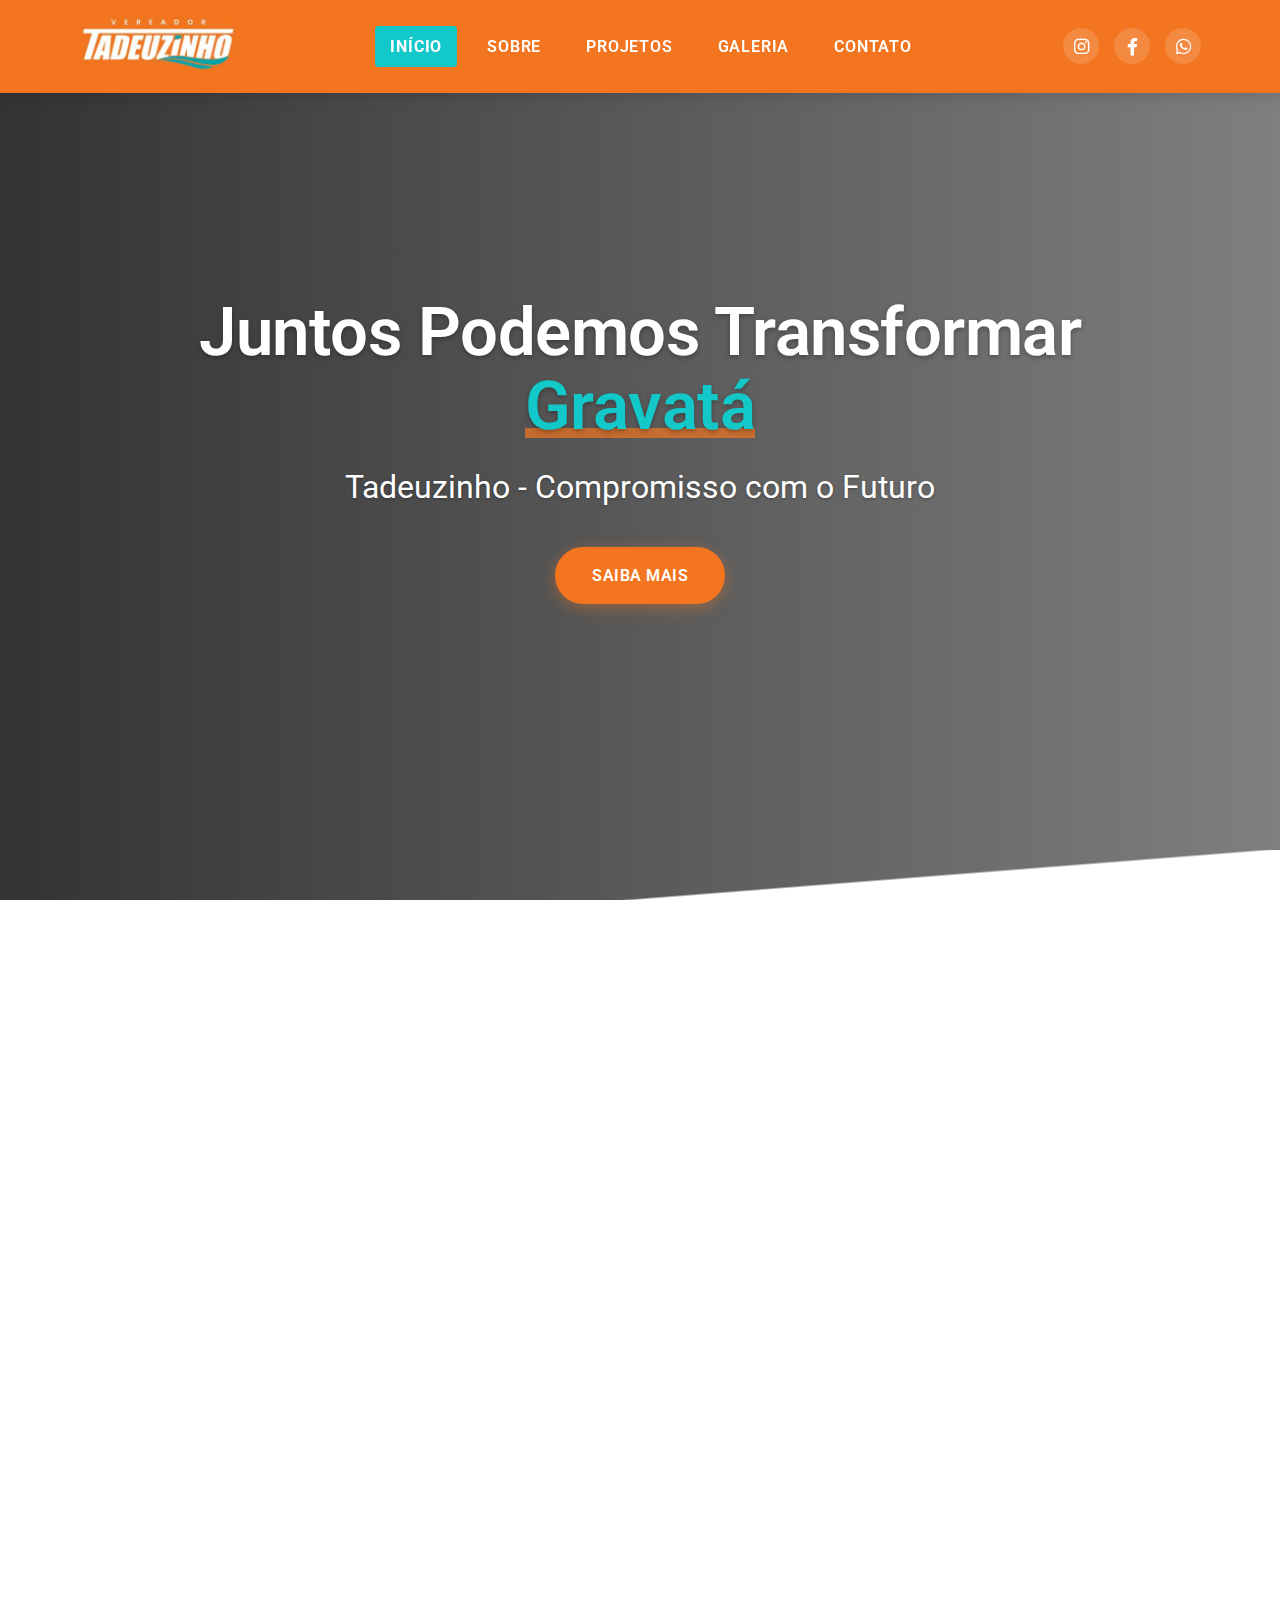
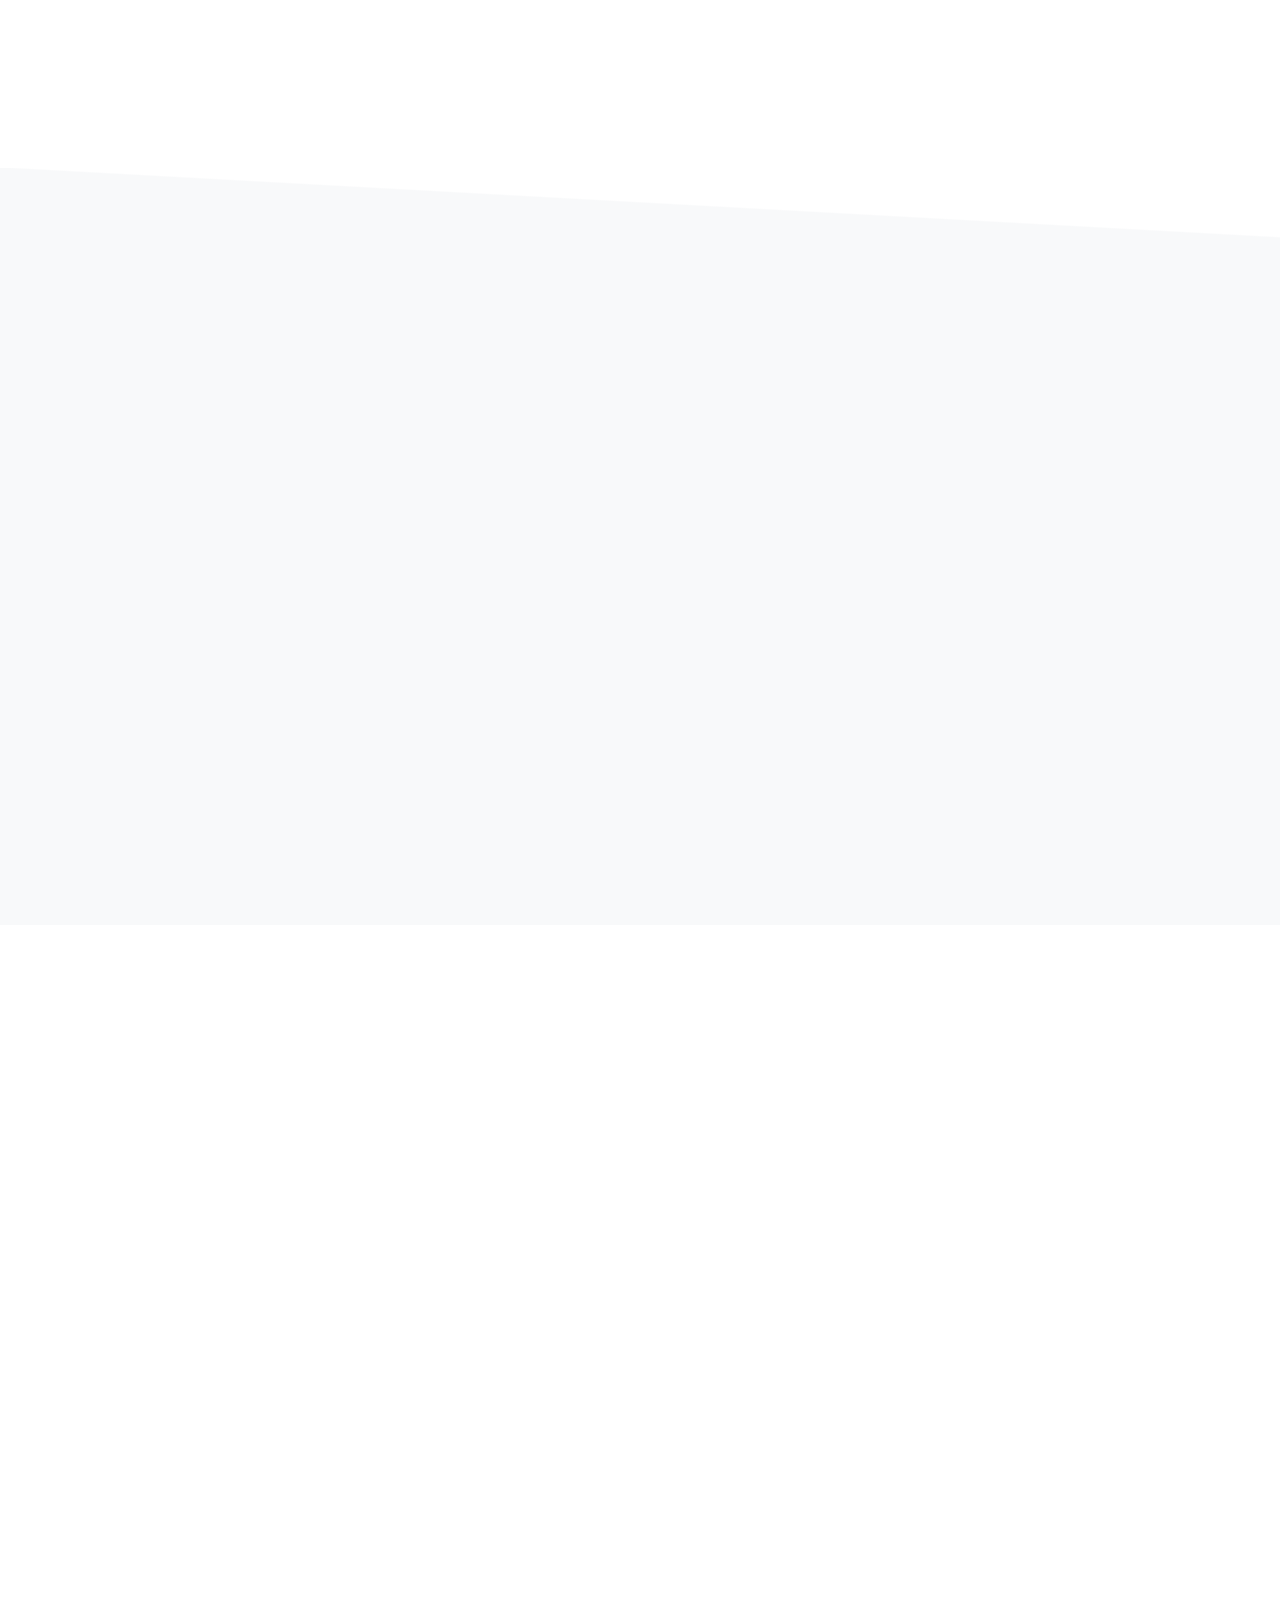
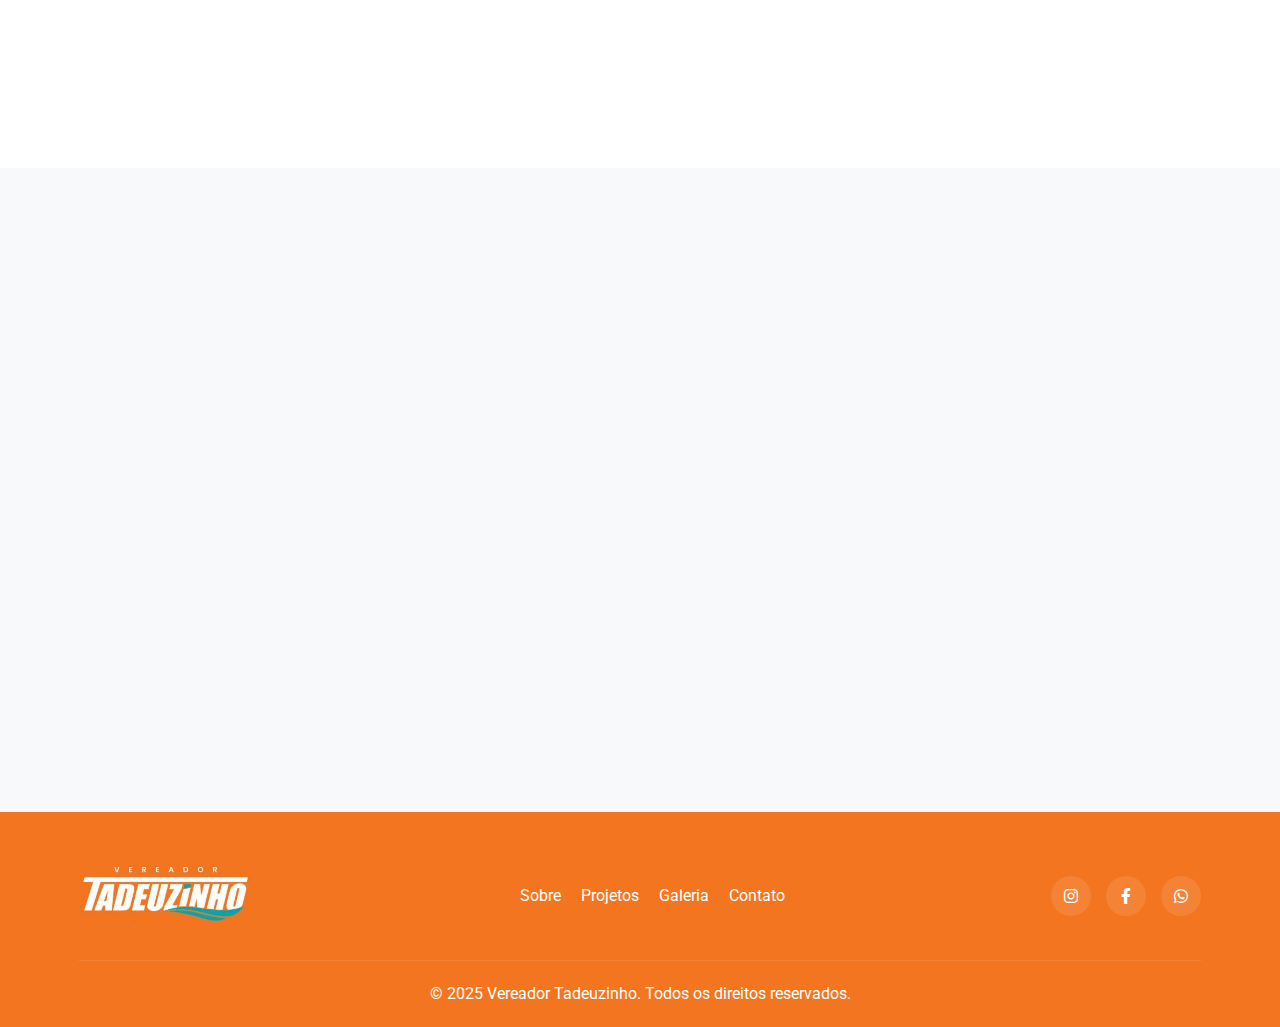
==== commit a0a37887: "Add files via upload" ====
--- a/index.html
+++ b/index.html
@@ -143,24 +143,24 @@
         <div class="container">
             <h2 class="fade-in">Galeria de Momentos</h2>
             <div class="gallery-grid">
-                <!-- Placeholder images from Unsplash with relevant political/community themes -->
-                <div class="gallery-item fade-in">
-                    <img src="https://images.unsplash.com/photo-1494172961521-33799ddd43a5?ixlib=rb-1.2.1&auto=format&fit=crop&w=600&q=80" alt="Tadeuzinho em evento comunitário">
-                </div>
-                <div class="gallery-item fade-in">
-                    <img src="https://images.unsplash.com/photo-1577985051167-0d49eec21977?ixlib=rb-1.2.1&auto=format&fit=crop&w=600&q=80" alt="Reunião com moradores">
-                </div>
-                <div class="gallery-item fade-in">
-                    <img src="https://images.unsplash.com/photo-1517457373958-b7bdd4587205?ixlib=rb-1.2.1&auto=format&fit=crop&w=600&q=80" alt="Projeto social">
-                </div>
-                <div class="gallery-item fade-in">
-                    <img src="https://images.unsplash.com/photo-1515187029135-18ee286d815b?ixlib=rb-1.2.1&auto=format&fit=crop&w=600&q=80" alt="Visita a escola">
-                </div>
-                <div class="gallery-item fade-in">
-                    <img src="https://images.unsplash.com/photo-1531482615713-2afd69097998?ixlib=rb-1.2.1&auto=format&fit=crop&w=600&q=80" alt="Evento cultural">
-                </div>
-                <div class="gallery-item fade-in">
-                    <img src="https://images.unsplash.com/photo-1541872703-74c5e44368f9?ixlib=rb-1.2.1&auto=format&fit=crop&w=600&q=80" alt="Obra de infraestrutura">
+                <!-- Imagens atualizadas para usar arquivos locais -->
+                <div class="gallery-item fade-in">
+                    <img src="assets/images/gallery/evento01.jpg" alt="Evento comunitário">
+                </div>
+                <div class="gallery-item fade-in">
+                    <img src="assets/images/gallery/evento02.jpg" alt="Reunião com moradores">
+                </div>
+                <div class="gallery-item fade-in">
+                    <img src="assets/images/gallery/evento03.jpg" alt="Projeto social">
+                </div>
+                <div class="gallery-item fade-in">
+                    <img src="assets/images/gallery/evento04.jpg" alt="Visita a escola">
+                </div>
+                <div class="gallery-item fade-in">
+                    <img src="assets/images/gallery/evento05.JPG" alt="Evento cultural">
+                </div>
+                <div class="gallery-item fade-in">
+                    <img src="assets/images/gallery/evento06.JPG" alt="Obra de infraestrutura">
                 </div>
             </div>
         </div>
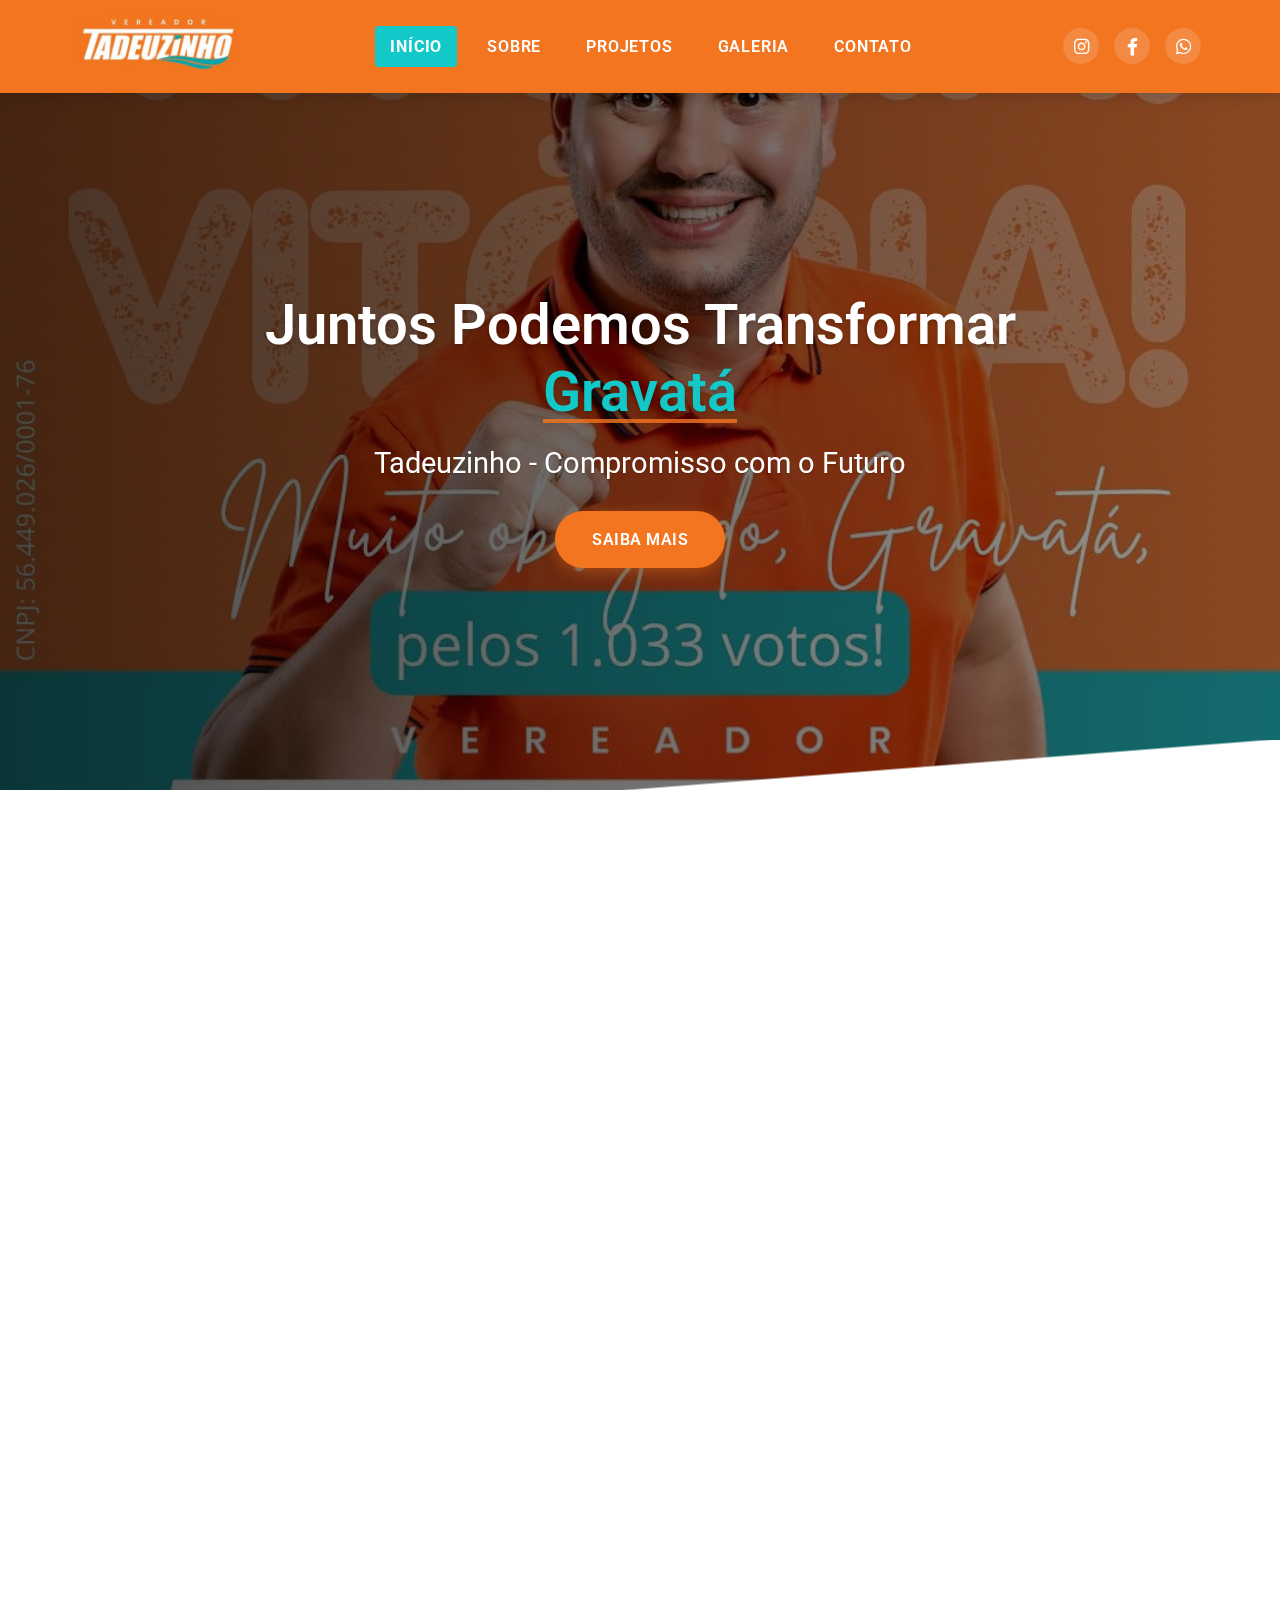
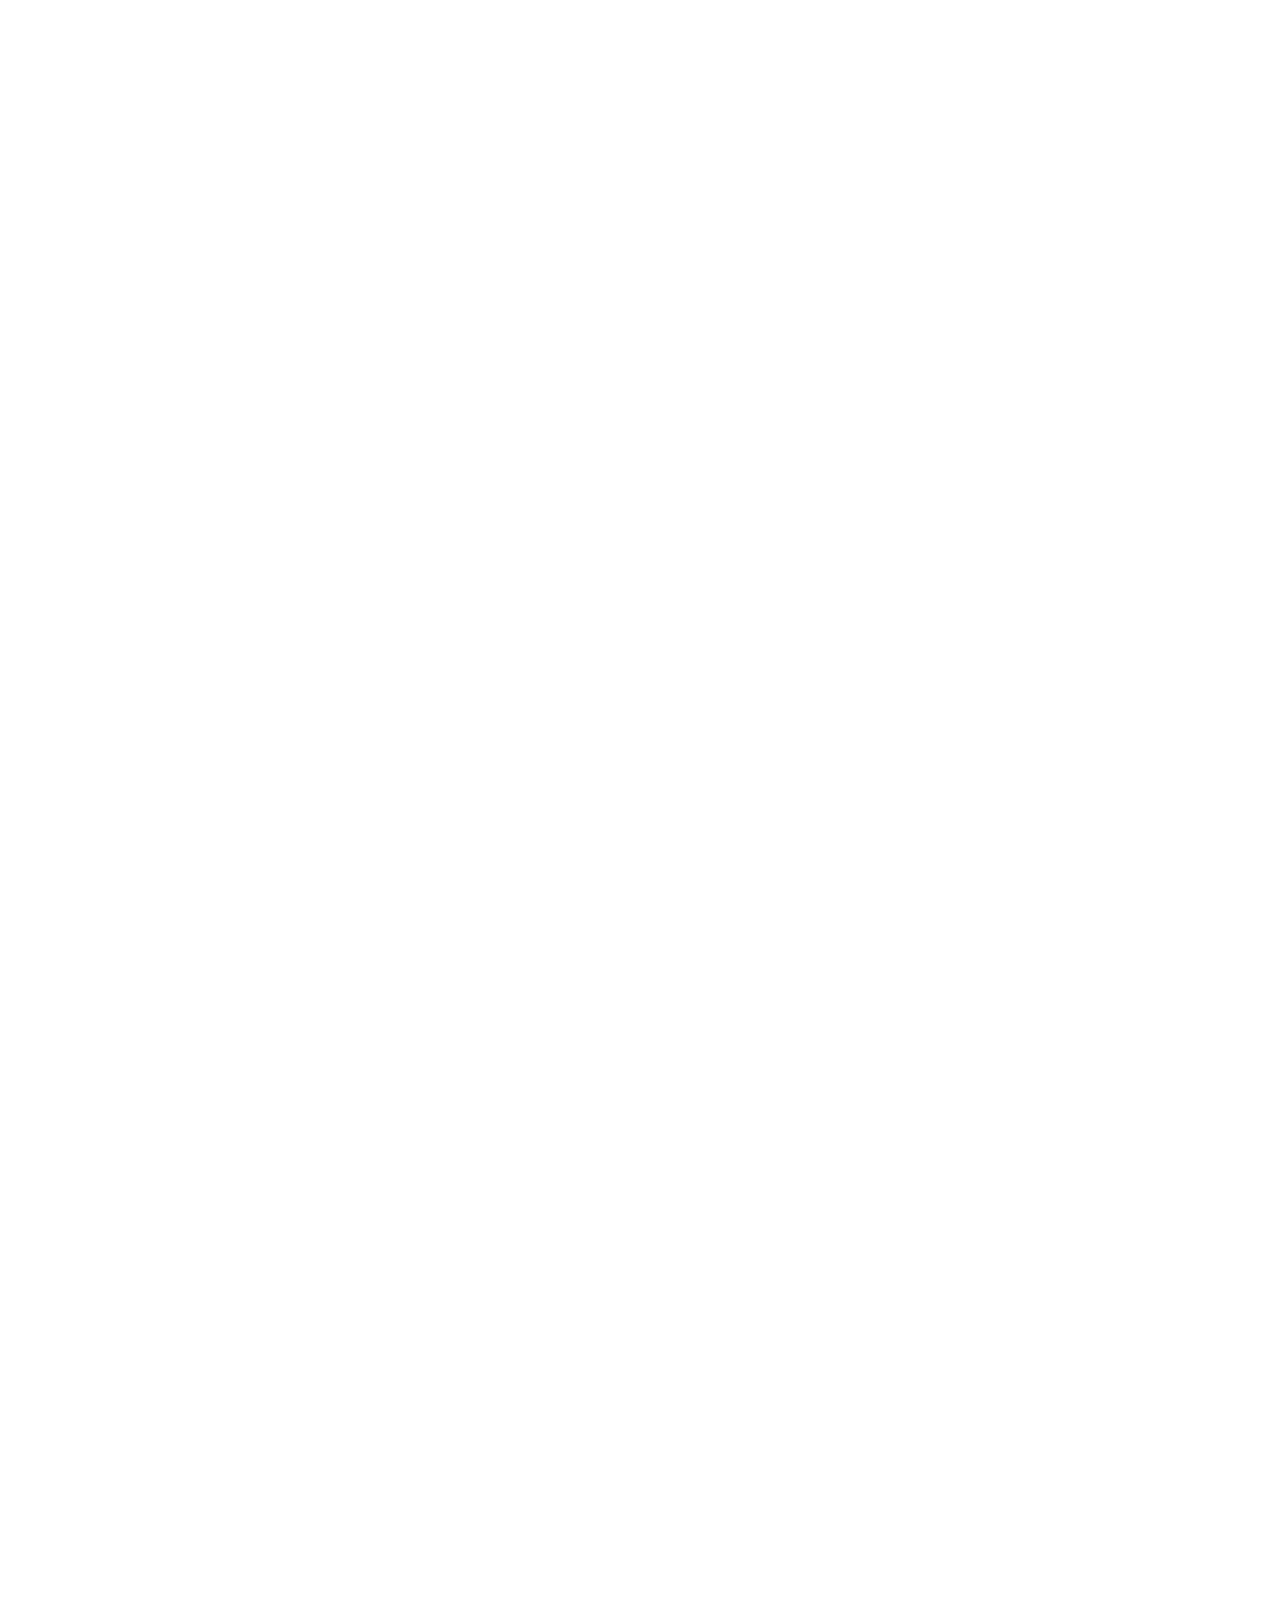
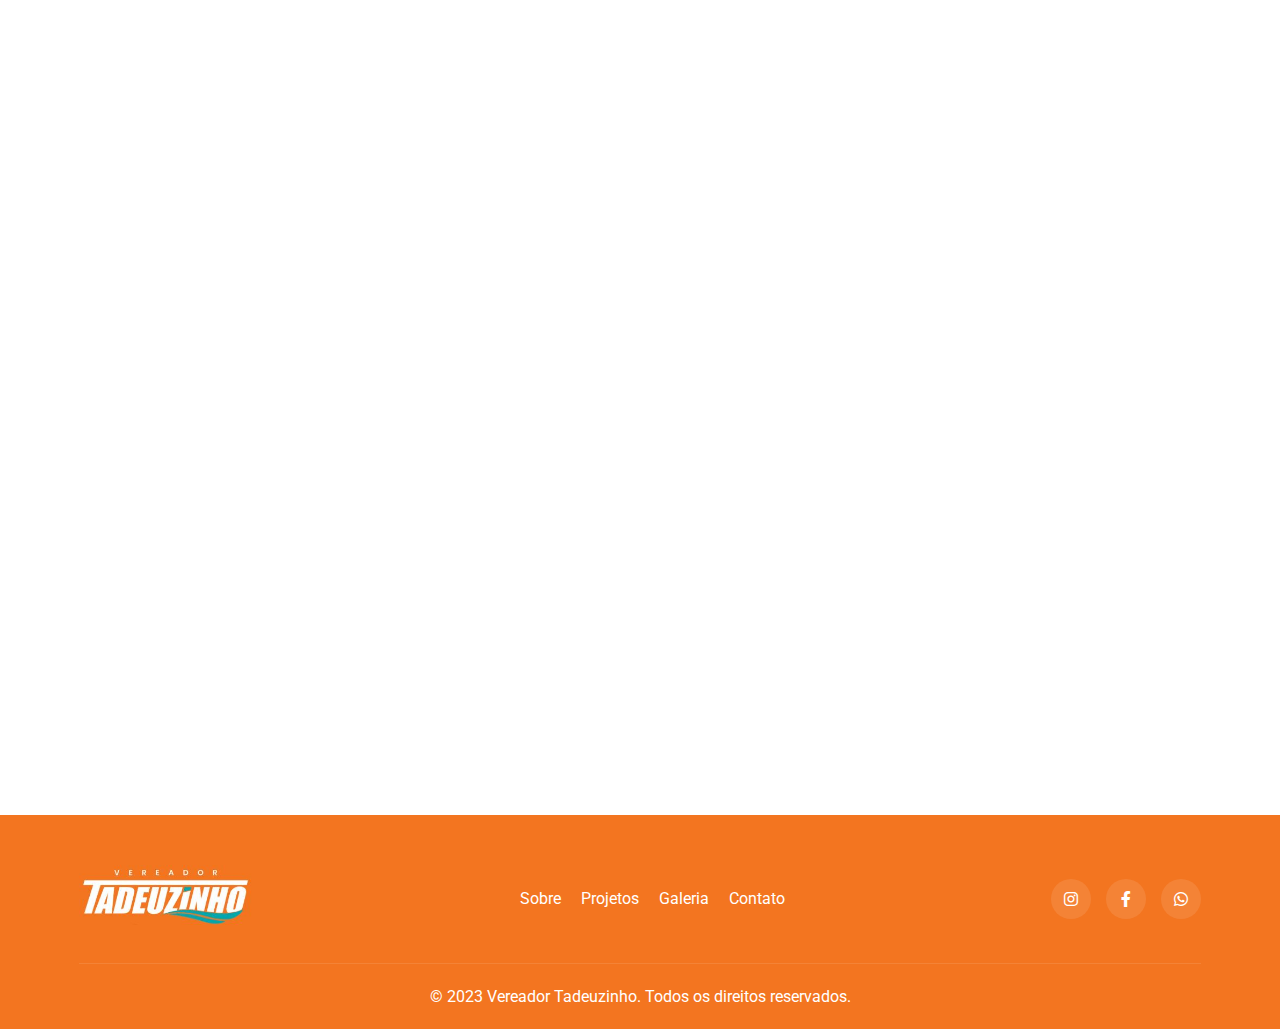
==== commit 573eff47: "Add files via upload" ====
--- a/index.html
+++ b/index.html
@@ -12,10 +12,12 @@
 </head>
 <body>
     <!-- Header -->
-    <header>
+    <header class="fade-in">
         <div class="container">
             <div class="logo">
-                <img src="assets/images/logo.JPG" alt="Logo Tadeuzinho">
+                <a href="index.html">
+                    <img src="assets/images/logo.JPG" alt="Logo Tadeuzinho">
+                </a>
             </div>
             <button class="mobile-menu-btn">
                 <i class="fas fa-bars"></i>
@@ -24,10 +26,10 @@
                 <nav>
                     <ul>
                         <li><a href="index.html" class="active">INÍCIO</a></li>
-                        <li><a href="#sobre">SOBRE</a></li>
+                        <li><a href="sobre-mim.html">SOBRE</a></li>
                         <li><a href="projetos.html">PROJETOS</a></li>
-                        <li><a href="#galeria">GALERIA</a></li>
-                        <li><a href="#contato">CONTATO</a></li>
+                        <li><a href="galeria.html">GALERIA</a></li>
+                        <li><a href="contato.html">CONTATO</a></li>
                     </ul>
                 </nav>
             </div>
@@ -40,7 +42,7 @@
     </header>
 
     <!-- Hero Section -->
-    <section class="hero">
+    <section class="hero fade-in">
         <div class="overlay"></div>
         <div class="container">
             <div class="hero-content">
@@ -92,7 +94,7 @@
     </section>
 
     <!-- Sobre Section -->
-    <section id="sobre" class="sobre">
+    <section id="sobre" class="sobre fade-in">
         <div class="container">
             <div class="sobre-content">
                 <div class="sobre-img fade-in">
@@ -102,14 +104,14 @@
                     <h2>Conheça Tadeuzinho</h2>
                     <p>Tadeuzinho é um vereador dedicado que acredita no potencial de Gravatá para se tornar uma cidade mais justa e próspera. Com foco em projetos sociais e infraestrutura, ele trabalha para ouvir a população e transformar ideias em ações concretas.</p>
                     <p>Seu compromisso com a transparência e a participação popular tem sido marca registrada de seu mandato, sempre buscando incluir a comunidade nas decisões importantes para o futuro da cidade.</p>
-                    <a href="#" class="btn btn-primary">Saiba Mais</a>
+                    <a href="sobre-mim.html" class="btn btn-primary">Saiba Mais</a>
                 </div>
             </div>
         </div>
     </section>
 
     <!-- Projetos Section -->
-    <section id="projetos" class="projetos">
+    <section id="projetos" class="projetos fade-in">
         <div class="overlay"></div>
         <div class="container">
             <div class="projetos-content">
@@ -139,29 +141,68 @@
     </section>
 
     <!-- Galeria Section -->
-    <section id="galeria" class="galeria">
-        <div class="container">
-            <h2 class="fade-in">Galeria de Momentos</h2>
+    <section id="galeria" class="galeria fade-in">
+        <div class="container">
+            <h2 class="section-title fade-in">Galeria de Momentos</h2>
             <div class="gallery-grid">
                 <!-- Imagens atualizadas para usar arquivos locais -->
                 <div class="gallery-item fade-in">
                     <img src="assets/images/gallery/evento01.jpg" alt="Evento comunitário">
+                    <div class="gallery-overlay">
+                        <div class="gallery-info">
+                            <h3>Evento Comunitário</h3>
+                            <p>Encontro com a comunidade para discutir melhorias</p>
+                        </div>
+                    </div>
                 </div>
                 <div class="gallery-item fade-in">
                     <img src="assets/images/gallery/evento02.jpg" alt="Reunião com moradores">
+                    <div class="gallery-overlay">
+                        <div class="gallery-info">
+                            <h3>Reunião com Moradores</h3>
+                            <p>Diálogo direto com a população</p>
+                        </div>
+                    </div>
                 </div>
                 <div class="gallery-item fade-in">
                     <img src="assets/images/gallery/evento03.jpg" alt="Projeto social">
+                    <div class="gallery-overlay">
+                        <div class="gallery-info">
+                            <h3>Projeto Social</h3>
+                            <p>Ações que transformam vidas</p>
+                        </div>
+                    </div>
                 </div>
                 <div class="gallery-item fade-in">
                     <img src="assets/images/gallery/evento04.jpg" alt="Visita a escola">
+                    <div class="gallery-overlay">
+                        <div class="gallery-info">
+                            <h3>Visita a Escola</h3>
+                            <p>Compromisso com a educação</p>
+                        </div>
+                    </div>
                 </div>
                 <div class="gallery-item fade-in">
                     <img src="assets/images/gallery/evento05.JPG" alt="Evento cultural">
+                    <div class="gallery-overlay">
+                        <div class="gallery-info">
+                            <h3>Evento Cultural</h3>
+                            <p>Valorizando nossa cultura</p>
+                        </div>
+                    </div>
                 </div>
                 <div class="gallery-item fade-in">
                     <img src="assets/images/gallery/evento06.JPG" alt="Obra de infraestrutura">
-                </div>
+                    <div class="gallery-overlay">
+                        <div class="gallery-info">
+                            <h3>Obra de Infraestrutura</h3>
+                            <p>Melhorias para nossa cidade</p>
+                        </div>
+                    </div>
+                </div>
+            </div>
+            <div class="text-center">
+                <a href="galeria.html" class="btn btn-primary fade-in">Ver Mais Fotos</a>
             </div>
         </div>
         <!-- Modal Gallery -->
@@ -176,7 +217,7 @@
     </section>
 
     <!-- Missão e Visão Section -->
-    <section class="missao-visao">
+    <section class="missao-visao fade-in">
         <div class="container">
             <h2 class="fade-in">Minha Missão e Visão</h2>
             <p class="missao-text fade-in">Minha missão é trabalhar por uma Gravatá mais justa, com oportunidades para todos. Acredito em um futuro sustentável e inclusivo.</p>
@@ -184,24 +225,24 @@
             <div class="missao-cards">
                 <div class="missao-card fade-in">
                     <div class="card-icon">
-                        <i class="fas fa-building"></i>
-                    </div>
-                    <h3>Infraestrutura</h3>
-                    <p>Melhorar a mobilidade e a qualidade de vida.</p>
+                        <i class="fas fa-heart-pulse"></i>
+                    </div>
+                    <h3>Saúde</h3>
+                    <p>Garantindo atendimento de qualidade para todos, com mais médicos, medicamentos e estrutura nos postos de saúde. Cuidando de você e sua família.</p>
                 </div>
                 <div class="missao-card fade-in">
                     <div class="card-icon">
-                        <i class="fas fa-graduation-cap"></i>
-                    </div>
-                    <h3>Educação</h3>
-                    <p>Investir em escolas e cultura para o futuro.</p>
+                        <i class="fas fa-paw"></i>
+                    </div>
+                    <h3>Proteção aos Animais</h3>
+                    <p>Cuidando dos nossos amigos de quatro patas com carinho e responsabilidade. Castração gratuita e combate aos maus-tratos.</p>
                 </div>
                 <div class="missao-card fade-in">
                     <div class="card-icon">
-                        <i class="fas fa-tree"></i>
-                    </div>
-                    <h3>Sustentabilidade</h3>
-                    <p>Proteger o meio ambiente e promover o desenvolvimento sustentável.</p>
+                        <i class="fas fa-futbol"></i>
+                    </div>
+                    <h3>Esportes</h3>
+                    <p>Incentivando a prática esportiva e revelando talentos. Mais saúde, lazer e oportunidades para nossa juventude.</p>
                 </div>
             </div>
         </div>
@@ -216,10 +257,10 @@
                 </div>
                 <div class="footer-links">
                     <ul>
-                        <li><a href="#sobre">Sobre</a></li>
+                        <li><a href="sobre-mim.html">Sobre</a></li>
                         <li><a href="projetos.html">Projetos</a></li>
-                        <li><a href="#galeria">Galeria</a></li>
-                        <li><a href="#contato">Contato</a></li>
+                        <li><a href="galeria.html">Galeria</a></li>
+                        <li><a href="contato.html">Contato</a></li>
                     </ul>
                 </div>
                 <div class="social-links">
@@ -229,7 +270,7 @@
                 </div>
             </div>
             <div class="copyright">
-                <p>&copy; 2025 Vereador Tadeuzinho. Todos os direitos reservados.</p>
+                <p>&copy; 2023 Vereador Tadeuzinho. Todos os direitos reservados.</p>
             </div>
         </div>
     </footer>
--- a/styles.css
+++ b/styles.css
@@ -1,2111 +1,2445 @@
-/* Variables */
-:root {
-    --primary-color: #F37520; /* Orange */
-    --primary-light: rgba(243, 117, 32, 0.1); /* Light orange for backgrounds */
-    --secondary-color: #12C8C8; /* Teal blue */
-    --secondary-light: rgba(18, 200, 200, 0.15); /* Light teal for backgrounds */
-    --white: #ffffff;
-    --light-gray: #f8f9fa;
-    --dark-gray: #333;
-    --text-color: #444;
-    --box-shadow: 0 4px 8px rgba(0, 0, 0, 0.1);
-    --transition: all 0.3s ease;
-}
-
-/* Global Styles */
-* {
-    margin: 0;
-    padding: 0;
-    box-sizing: border-box;
-}
-
-html {
-    scroll-behavior: smooth;
-}
-
-body {
-    font-family: 'Roboto', sans-serif;
-    line-height: 1.6;
-    color: var(--text-color);
-    background-color: var(--white);
-}
-
-.container {
-    width: 90%;
-    max-width: 1200px;
-    margin: 0 auto;
-    padding: 0 15px;
-}
-
-h1, h2, h3, h4, h5, h6 {
-    margin-bottom: 15px;
-    line-height: 1.2;
-    font-weight: 600;
-}
-
-a {
-    text-decoration: none;
-    color: inherit;
-}
-
-ul {
-    list-style: none;
-}
-
-img {
-    max-width: 100%;
-    height: auto;
-}
-
-.section-title {
-    text-align: center;
-    margin-bottom: 50px;
-    position: relative;
-}
-
-.section-title:after {
-    content: '';
-    display: block;
-    height: 4px;
-    width: 60px;
-    background: var(--primary-color);
-    margin: 15px auto 0;
-}
-
-.btn {
-    display: inline-block;
-    padding: 12px 30px;
-    border-radius: 30px;
-    font-weight: 600;
-    letter-spacing: 0.5px;
-    transition: var(--transition);
-    cursor: pointer;
-    border: none;
-    text-transform: uppercase;
-    font-size: 0.95rem;
-}
-
-.btn-primary {
-    background-color: var(--primary-color);
-    color: var(--white);
-    box-shadow: 0 4px 15px rgba(243, 117, 32, 0.4);
-    border: 2px solid var(--primary-color);
-    font-size: 1rem;
-    padding: 14px 35px;
-}
-
-.btn-primary:hover {
-    background-color: transparent;
-    color: var(--white);
-    border-color: var(--white);
-    transform: translateY(-2px);
-    box-shadow: 0 6px 20px rgba(0, 0, 0, 0.2);
-}
-
-/* Header */
-header {
-    padding: 15px 0;
-    position: fixed;
-    width: 100%;
-    top: 0;
-    z-index: 100;
-    background-color: var(--primary-color);
-    box-shadow: 0 2px 15px rgba(0, 0, 0, 0.15);
-    transition: all 0.3s ease;
-}
-
-header .container {
-    display: flex;
-    justify-content: space-between;
-    align-items: center;
-}
-
-.logo img {
-    height: 55px;
-    transition: var(--transition);
-}
-
-.logo img:hover {
-    transform: scale(1.05);
-}
-
-/* Center navigation and add space for social icons */
-.header-center {
-    display: flex;
-    justify-content: center;
-    flex: 1;
-}
-
-nav ul {
-    display: flex;
-    justify-content: center;
-    gap: 15px;
-}
-
-nav a {
-    color: var(--white);
-    font-weight: 600;
-    text-transform: uppercase;
-    letter-spacing: 0.8px;
-    transition: all 0.3s cubic-bezier(0.25, 0.8, 0.25, 1);
-    font-size: 1rem;
-    padding: 8px 15px;
-    border-radius: 4px;
-    display: block;
-    position: relative;
-    overflow: hidden;
-}
-
-nav a::before {
-    content: '';
-    position: absolute;
-    top: 0;
-    left: 0;
-    width: 100%;
-    height: 100%;
-    background-color: var(--secondary-color);
-    transform: translateY(100%);
-    opacity: 0;
-    transition: transform 0.3s ease, opacity 0.3s ease;
-    z-index: -1;
-    border-radius: 4px;
-}
-
-nav a:hover::before,
-nav a.active::before {
-    transform: translateY(0);
-    opacity: 1;
-}
-
-nav a:hover {
-    color: var(--white);
-    transform: translateY(-2px);
-}
-
-nav a.active {
-    color: var(--white);
-    font-weight: 700;
-}
-
-.header-social {
-    display: flex;
-    gap: 15px;
-}
-
-.header-social a {
-    display: flex;
-    align-items: center;
-    justify-content: center;
-    width: 36px;
-    height: 36px;
-    border-radius: 50%;
-    background-color: rgba(255, 255, 255, 0.15);
-    color: var(--white);
-    transition: all 0.3s cubic-bezier(0.175, 0.885, 0.32, 1.275);
-    font-size: 1.1rem;
-}
-
-.header-social a:hover {
-    background-color: var(--secondary-color);
-    color: var(--white);
-    transform: translateY(-3px) scale(1.1);
-    box-shadow: 0 5px 15px rgba(18, 200, 200, 0.3);
-}
-
-/* Hero Section */
-.hero {
-    height: 100vh;
-    background: url('https://images.unsplash.com/photo-1493397512741-d0400de992e8?ixlib=rb-1.2.1&auto=format&fit=crop&w=1350&q=80') no-repeat center center/cover;
-    position: relative;
-    color: var(--white);
-    display: flex;
-    align-items: center;
-    text-align: center;
-}
-
-.hero .overlay {
-    display: block;
-    position: absolute;
-    top: 0;
-    left: 0;
-    width: 100%;
-    height: 100%;
-    background: linear-gradient(to right, rgba(0, 0, 0, 0.8), rgba(0, 0, 0, 0.5));
-}
-
-.hero-content {
-    position: relative;
-    z-index: 2;
-    max-width: 1000px;
-    margin: 0 auto;
-    padding: 0 20px;
-}
-
-.hero h1 {
-    font-size: 4.2rem;
-    margin-bottom: 25px;
-    letter-spacing: -0.5px;
-    line-height: 1.1;
-    text-shadow: 0 2px 5px rgba(0, 0, 0, 0.3);
-}
-
-.hero h1 span {
-    color: var(--secondary-color);
-    position: relative;
-    display: inline-block;
-}
-
-.hero h1 span:after {
-    content: '';
-    position: absolute;
-    bottom: 5px;
-    left: 0;
-    width: 100%;
-    height: 10px;
-    background-color: var(--primary-color);
-    z-index: -1;
-    opacity: 0.7;
-}
-
-.hero h2 {
-    font-size: 2rem;
-    margin-bottom: 40px;
-    font-weight: 400;
-    max-width: 800px;
-    margin-left: auto;
-    margin-right: auto;
-    text-shadow: 0 1px 3px rgba(0, 0, 0, 0.3);
-}
-
-/* CTA Cards */
-.cta-cards {
-    padding: 80px 0;
-    background-color: var(--white);
-    position: relative;
-}
-
-.cta-cards:before {
-    content: '';
-    position: absolute;
-    top: -50px;
-    left: 0;
-    right: 0;
-    height: 100px;
-    background: linear-gradient(to bottom right, transparent 49%, var(--white) 50%);
-}
-
-.cards {
-    display: grid;
-    grid-template-columns: repeat(auto-fit, minmax(250px, 1fr));
-    gap: 30px;
-}
-
-.card {
-    background: var(--white);
-    border-radius: 8px;
-    padding: 30px 20px;
-    text-align: center;
-    box-shadow: var(--box-shadow);
-    transition: var(--transition);
-    border-left: 4px solid transparent;
-    display: flex;
-    flex-direction: column;
-    align-items: center;
-    justify-content: space-between;
-    height: 100%;
-}
-
-.card:hover {
-    transform: translateY(-10px) scale(1.03);
-    box-shadow: 0 15px 30px rgba(0, 0, 0, 0.2);
-    border-left: 4px solid var(--secondary-color);
-}
-
-.card-icon {
-    margin-bottom: 20px;
-}
-
-.card-icon i {
-    font-size: 2.5rem;
-    color: var(--secondary-color);
-}
-
-.card h3 {
-    color: var(--primary-color);
-    margin-bottom: 15px;
-}
-
-.card p {
-    margin-bottom: 20px;
-    text-align: center;
-}
-
-.card-btn {
-    display: inline-block;
-    padding: 10px 25px;
-    background-color: var(--secondary-color);
-    color: var(--white);
-    border-radius: 5px;
-    transition: var(--transition);
-    margin-top: auto;
-}
-
-.card-btn:hover {
-    background-color: #0fb0b0;
-}
-
-/* Sobre Section */
-.sobre {
-    padding: 80px 0;
-}
-
-.sobre-content {
-    display: flex;
-    flex-wrap: wrap;
-    align-items: center;
-    gap: 50px;
-}
-
-.sobre-img {
-    flex: 1;
-    min-width: 300px;
-}
-
-.sobre-img img {
-    border-radius: 8px;
-    box-shadow: var(--box-shadow);
-}
-
-.sobre-text {
-    flex: 2;
-    min-width: 300px;
-}
-
-.sobre-text h2 {
-    color: var(--primary-color);
-    margin-bottom: 20px;
-    font-size: 2.5rem;
-}
-
-.sobre-text p {
-    margin-bottom: 20px;
-}
-
-/* Projetos Section */
-.projetos {
-    padding: 100px 0;
-    background: var(--light-gray);
-    position: relative;
-    color: var(--text-color);
-    text-align: center;
-}
-
-.projetos:before {
-    content: '';
-    position: absolute;
-    top: -70px;
-    left: 0;
-    width: 100%;
-    height: 70px;
-    background: linear-gradient(to bottom left, transparent 49%, var(--light-gray) 50%);
-}
-
-.projetos-content {
-    position: relative;
-    z-index: 2;
-}
-
-.projetos h2 {
-    font-size: 2.5rem;
-    margin-bottom: 10px;
-    color: var(--primary-color);
-}
-
-.projetos h3 {
-    margin-bottom: 60px;
-    color: var(--text-color);
-    font-weight: 400;
-}
-
-.projetos-list {
-    display: grid;
-    grid-template-columns: repeat(auto-fit, minmax(250px, 1fr));
-    gap: 30px;
-    margin-bottom: 60px;
-}
-
-.projeto-item {
-    padding: 40px 25px;
-    background-color: var(--white);
-    border-radius: 10px;
-    transition: var(--transition);
-    box-shadow: var(--box-shadow);
-    border-bottom: 4px solid transparent;
-    display: flex;
-    flex-direction: column;
-    align-items: center;
-}
-
-.projeto-item:hover {
-    background-color: var(--white);
-    transform: translateY(-15px);
-    border-bottom: 4px solid var(--primary-color);
-    box-shadow: 0 15px 30px rgba(0, 0, 0, 0.1);
-}
-
-.projeto-item i {
-    font-size: 3rem;
-    color: var(--secondary-color);
-    margin-bottom: 25px;
-    transition: transform 0.5s ease;
-}
-
-.projeto-item:hover i {
-    transform: scale(1.2);
-}
-
-.projeto-item h4 {
-    color: var(--dark-gray);
-    font-size: 1.2rem;
-    margin-top: 10px;
-}
-
-/* Galeria Section */
-.galeria {
-    padding: 100px 0;
-    background-color: var(--white);
-}
-
-.galeria h2 {
-    color: var(--primary-color);
-    text-align: center;
-    margin-bottom: 60px;
-    font-size: 2.5rem;
-    position: relative;
-}
-
-.galeria h2:after {
-    content: '';
-    position: absolute;
-    bottom: -15px;
-    left: 50%;
-    transform: translateX(-50%);
-    width: 60px;
-    height: 4px;
-    background-color: var(--primary-color);
-}
-
-.gallery-grid {
-    display: grid;
-    grid-template-columns: repeat(auto-fill, minmax(300px, 1fr));
-    gap: 20px;
-}
-
-.gallery-item {
-    position: relative;
-    overflow: hidden;
-    border-radius: 8px;
-    box-shadow: var(--box-shadow);
-    cursor: pointer;
-}
-
-.gallery-item img {
-    width: 100%;
-    height: 250px;
-    object-fit: cover;
-    transition: var(--transition);
-}
-
-.gallery-item:hover img {
-    transform: scale(1.1);
-}
-
-.gallery-item::after {
-    content: '';
-    position: absolute;
-    top: 0;
-    left: 0;
-    width: 100%;
-    height: 100%;
-    background-color: rgba(18, 200, 200, 0);
-    transition: var(--transition);
-}
-
-.gallery-item:hover::after {
-    background-color: rgba(18, 200, 200, 0.3);
-}
-
-/* Modal */
-.modal {
-    display: none;
-    position: fixed;
-    z-index: 2000 !important;
-    left: 0;
-    top: 0;
-    width: 100%;
-    height: 100%;
-    overflow: auto;
-    background-color: rgba(0, 0, 0, 0.9);
-    opacity: 0;
-    transition: opacity 0.3s ease;
-    align-items: center;
-    justify-content: center;
-}
-
-.modal.fade-in {
-    display: flex !important;
-    align-items: center;
-    justify-content: center;
-    opacity: 1;
-}
-
-.modal-content {
-    display: block;
-    margin: 0 auto;
-    width: auto;
-    height: auto;
-    max-width: 85%;
-    max-height: 85vh;
-    object-fit: contain;
-    border: 5px solid var(--primary-color);
-    border-radius: 4px;
-    box-shadow: 0 0 20px rgba(243, 117, 32, 0.4);
-    position: relative;
-    opacity: 0;
-    transform: scale(0.9);
-    transition: opacity 0.3s ease, transform 0.3s ease;
-}
-
-.modal.fade-in .modal-content {
-    opacity: 1;
-    transform: scale(1);
-}
-
-.close {
-    position: absolute;
-    top: 15px;
-    right: 15px;
-    color: var(--white);
-    background-color: var(--primary-color);
-    border-radius: 50%;
-    width: 36px;
-    height: 36px;
-    display: flex;
-    align-items: center;
-    justify-content: center;
-    font-size: 24px;
-    cursor: pointer;
-    z-index: 1050;
-    transition: all 0.3s ease;
-}
-
-.modal-nav {
-    position: absolute;
-    bottom: 30px;
-    left: 0;
-    width: 100%;
-    display: flex;
-    justify-content: center;
-    gap: 30px;
-    z-index: 1010;
-}
-
-.modal-nav button {
-    background-color: var(--secondary-color);
-    color: var(--white);
-    border: none;
-    border-radius: 50%;
-    width: 50px;
-    height: 50px;
-    font-size: 22px;
-    cursor: pointer;
-    transition: var(--transition);
-    display: flex;
-    align-items: center;
-    justify-content: center;
-}
-
-.modal-nav button:hover {
-    background-color: #0fb0b0;
-}
-
-/* Missão e Visão Section */
-.missao-visao {
-    padding: 100px 0;
-    text-align: center;
-    background-color: var(--light-gray);
-}
-
-.missao-visao h2 {
-    color: var(--primary-color);
-    font-size: 2.5rem;
-    margin-bottom: 20px;
-    position: relative;
-}
-
-.missao-visao h2:after {
-    content: '';
-    position: absolute;
-    bottom: -15px;
-    left: 50%;
-    transform: translateX(-50%);
-    width: 60px;
-    height: 4px;
-    background-color: var(--primary-color);
-}
-
-.missao-text {
-    max-width: 800px;
-    margin: 40px auto 60px;
-    font-size: 1.2rem;
-}
-
-.missao-cards {
-    display: grid;
-    grid-template-columns: repeat(auto-fit, minmax(280px, 1fr));
-    gap: 30px;
-}
-
-.missao-card {
-    padding: 40px 30px;
-    background-color: var(--white);
-    border-radius: 10px;
-    transition: var(--transition);
-    box-shadow: var(--box-shadow);
-    border-top: 4px solid transparent;
-}
-
-.missao-card:hover {
-    transform: translateY(-10px);
-    border-top: 4px solid var(--secondary-color);
-    box-shadow: 0 15px 30px rgba(0, 0, 0, 0.1);
-}
-
-.missao-card .card-icon {
-    margin-bottom: 20px;
-}
-
-.missao-card .card-icon i {
-    font-size: 2.5rem;
-    color: var(--secondary-color);
-}
-
-.missao-card h3 {
-    color: var(--primary-color);
-    margin-bottom: 15px;
-}
-
-/* Footer refinements */
-footer {
-    background-color: var(--primary-color);
-    color: var(--white);
-    padding: 50px 0 20px;
-}
-
-.footer-content {
-    display: flex;
-    flex-wrap: wrap;
-    justify-content: space-between;
-    align-items: center;
-    margin-bottom: 30px;
-}
-
-.footer-logo img {
-    height: 60px;
-}
-
-.footer-links ul {
-    display: flex;
-    flex-wrap: wrap;
-    gap: 20px;
-}
-
-.social-links {
-    display: flex;
-    gap: 15px;
-}
-
-.social-links a {
-    display: flex;
-    align-items: center;
-    justify-content: center;
-    width: 40px;
-    height: 40px;
-    border-radius: 50%;
-    background-color: rgba(255, 255, 255, 0.1);
-    transition: var(--transition);
-}
-
-.social-links a:hover {
-    background-color: var(--secondary-color);
-    transform: translateY(-3px);
-}
-
-.copyright {
-    text-align: center;
-    border-top: 1px solid rgba(255, 255, 255, 0.1);
-    padding-top: 20px;
-}
-
-/* Responsive Styles */
-@media (max-width: 768px) {
-    .hero h1 {
-        font-size: 2.5rem;
-    }
-    
-    .hero h2 {
-        font-size: 1.3rem;
-    }
-    
-    .sobre-content, 
-    .footer-content {
-        flex-direction: column;
-        text-align: center;
-    }
-    
-    .sobre-img, 
-    .sobre-text {
-        width: 100%;
-    }
-    
-    .footer-links ul,
-    .social-links {
-        justify-content: center;
-        margin: 20px 0;
-    }
-}
-
-/* Refined Fade-In Animation */
-.fade-in {
-    opacity: 0;
-    transform: translateY(40px);
-    transition: opacity 0.8s ease-out, transform 0.8s ease-out;
-}
-
-.fade-in.visible {
-    opacity: 1;
-    transform: translateY(0);
-}
-
-/* Project Hero Section */
-.project-hero {
-    height: 60vh;
-    background: url('https://images.unsplash.com/photo-1541888946425-d81bb19240f5?ixlib=rb-1.2.1&auto=format&fit=crop&w=1350&q=80') no-repeat center center/cover;
-    position: relative;
-    color: var(--white);
-    display: flex;
-    align-items: center;
-    text-align: center;
-    margin-top: 0;
-}
-
-.project-hero .overlay {
-    display: block;
-    position: absolute;
-    top: 0;
-    left: 0;
-    width: 100%;
-    height: 100%;
-    background-color: rgba(0, 0, 0, 0.6);
-}
-
-.project-hero h1 {
-    font-size: 3.5rem;
-    margin-bottom: 20px;
-    position: relative;
-    display: inline-block;
-}
-
-.project-hero h1 span {
-    color: var(--secondary-color);
-    position: relative;
-}
-
-.project-hero h1 span:after {
-    content: '';
-    position: absolute;
-    bottom: 0;
-    left: 0;
-    width: 100%;
-    height: 10px;
-    background-color: var(--primary-color);
-    z-index: -1;
-    opacity: 0.4;
-}
-
-.project-hero p {
-    font-size: 1.3rem;
-    max-width: 800px;
-    margin: 0 auto;
-    font-weight: 300;
-}
-
-/* Project Categories Nav */
-.project-categories {
-    padding: 30px 0;
-    background-color: var(--white);
-    box-shadow: 0 2px 10px rgba(0, 0, 0, 0.05);
-    position: sticky;
-    top: 70px;
-    z-index: 90;
-}
-
-.categories-nav {
-    display: flex;
-    justify-content: center;
-    flex-wrap: wrap;
-    gap: 15px;
-    margin: 10px 0 30px;
-}
-
-.category-btn {
-    padding: 10px 25px;
-    background: none;
-    border: 2px solid var(--primary-color);
-    border-radius: 30px;
-    color: var(--primary-color);
-    font-weight: bold;
-    cursor: pointer;
-    transition: var(--transition);
-    position: relative;
-    overflow: hidden;
-    z-index: 1;
-}
-
-.category-btn::before {
-    content: '';
-    position: absolute;
-    left: 0;
-    top: 0;
-    width: 0;
-    height: 100%;
-    background-color: var(--primary-color);
-    transition: width 0.3s ease;
-    z-index: -1;
-}
-
-.category-btn:hover::before, 
-.category-btn.active::before {
-    width: 100%;
-}
-
-.category-btn:hover, 
-.category-btn.active {
-    color: var(--white);
-    transform: translateY(-3px);
-    box-shadow: 0 5px 15px rgba(243, 117, 32, 0.3);
-}
-
-/* Projects List */
-.projects-list {
-    padding: 60px 0 100px;
-    background-color: var(--light-gray);
-}
-
-.projects-grid {
-    display: grid;
-    grid-template-columns: repeat(auto-fill, minmax(350px, 1fr));
-    gap: 40px;
-}
-
-.project-card {
-    background-color: var(--white);
-    border-radius: 15px;
-    overflow: hidden;
-    box-shadow: 0 10px 30px rgba(0, 0, 0, 0.08);
-    transition: all 0.4s cubic-bezier(0.175, 0.885, 0.32, 1.275);
-    border-bottom: 4px solid transparent;
-    height: 100%;
-    display: flex;
-    flex-direction: column;
-}
-
-.project-card:hover {
-    transform: translateY(-15px);
-    box-shadow: 0 20px 40px rgba(0, 0, 0, 0.15);
-    border-bottom: 4px solid var(--secondary-color);
-}
-
-.project-image {
-    height: 220px;
-    overflow: hidden;
-    position: relative;
-}
-
-.project-image::after {
-    content: '';
-    position: absolute;
-    top: 0;
-    left: 0;
-    width: 100%;
-    height: 100%;
-    background: linear-gradient(to bottom, transparent 70%, rgba(0, 0, 0, 0.05));
-    transition: opacity 0.3s ease;
-    opacity: 0;
-}
-
-.project-card:hover .project-image::after {
-    opacity: 1;
-}
-
-.project-image img {
-    width: 100%;
-    height: 100%;
-    object-fit: cover;
-    transition: transform 0.6s ease;
-}
-
-.project-card:hover .project-image img {
-    transform: scale(1.08);
-}
-
-.project-content {
-    padding: 25px;
-    flex-grow: 1;
-    display: flex;
-    flex-direction: column;
-}
-
-.project-content h3 {
-    color: var(--primary-color);
-    margin-bottom: 15px;
-    font-size: 1.5rem;
-    position: relative;
-    padding-bottom: 10px;
-}
-
-.project-content h3::after {
-    content: '';
-    position: absolute;
-    bottom: 0;
-    left: 0;
-    width: 50px;
-    height: 3px;
-    background-color: var(--secondary-color);
-}
-
-.project-content p {
-    margin-bottom: 20px;
-    color: var(--text-color);
-    line-height: 1.7;
-}
-
-.project-meta {
-    display: flex;
-    flex-wrap: wrap;
-    gap: 15px;
-    margin-bottom: 20px;
-    font-size: 0.9rem;
-    color: #666;
-}
-
-.project-meta i {
-    color: var(--secondary-color);
-    margin-right: 5px;
-}
-
-.btn-outline {
-    display: inline-block;
-    padding: 12px 28px;
-    border: 2px solid var(--secondary-color);
-    color: var(--secondary-color);
-    border-radius: 30px;
-    font-weight: bold;
-    transition: var(--transition);
-    text-transform: uppercase;
-    font-size: 0.9rem;
-    letter-spacing: 0.5px;
-    margin-top: auto;
-    align-self: flex-start;
-}
-
-.btn-outline:hover {
-    background-color: var(--secondary-color);
-    color: var(--white);
-    transform: translateY(-3px);
-    box-shadow: 0 5px 15px rgba(18, 200, 200, 0.3);
-}
-
-/* Project CTA Section */
-.project-cta {
-    padding: 80px 0;
-    background: url('https://images.unsplash.com/photo-1531482615713-2afd69097998?ixlib=rb-1.2.1&auto=format&fit=crop&w=1350&q=80') no-repeat center center/cover;
-    color: var(--white);
-    text-align: center;
-    position: relative;
-}
-
-/* Remove this pseudo-element */
-.project-cta:before {
-    content: '';
-    position: absolute;
-    top: 0;
-    left: 0;
-    width: 100%;
-    height: 100%;
-    background-color: rgba(0, 0, 0, 0.7);
-    display: block;
-}
-
-.cta-content h2 {
-    font-size: 2.5rem;
-    margin-bottom: 15px;
-}
-
-.cta-content p {
-    font-size: 1.2rem;
-    max-width: 700px;
-    margin: 0 auto 30px;
-}
-
-/* Active Navigation Indicator */
-nav a.active {
-    background-color: var(--secondary-color);
-    color: var(--white);
-}
-
-/* Mobile menu improvements */
-.mobile-menu-btn {
-    display: none;
-    background: none;
-    border: none;
-    color: var(--white);
-    font-size: 1.8rem;
-    cursor: pointer;
-    padding: 5px;
-    z-index: 101;
-}
-
-@media (max-width: 992px) {
-    .mobile-menu-btn {
-        display: block;
-    }
-    
-    .header-center {
-        position: fixed;
-        top: 0;
-        left: 0;
-        width: 100%;
-        height: 100vh;
-        background-color: var(--primary-color);
-        display: flex;
-        justify-content: center;
-        align-items: center;
-        transform: translateX(-100%);
-        transition: transform 0.4s ease;
-        z-index: 100;
-    }
-    
-    .header-center.active {
-        transform: translateX(0);
-    }
-    
-    nav ul {
-        flex-direction: column;
-        align-items: center;
-        gap: 20px;
-    }
-    
-    nav li {
-        margin: 0;
-        width: 100%;
-        text-align: center;
-    }
-    
-    nav a {
-        font-size: 1.4rem;
-        padding: 12px 25px;
-        display: block;
-        width: 100%;
-    }
-    
-    .header-social {
-        position: absolute;
-        bottom: 80px;
-        left: 0;
-        width: 100%;
-        justify-content: center;
-        padding: 20px 0;
-    }
-    
-    .header-social a {
-        width: 45px;
-        height: 45px;
-        font-size: 1.4rem;
-    }
-    
-    .hero h1 {
-        font-size: 3rem;
-    }
-    
-    .hero h2 {
-        font-size: 1.5rem;
-    }
-}
-
-/* Improve responsiveness */
-@media (max-width: 768px) {
-    .hero h1 {
-        font-size: 2.5rem;
-    }
-    
-    .hero h2 {
-        font-size: 1.3rem;
-    }
-    
-    .hero h1 span:after {
-        height: 6px;
-    }
-    
-    .cards, .missao-cards, .projects-grid {
-        grid-template-columns: 1fr;
-    }
-    
-    .sobre-content, 
-    .footer-content {
-        flex-direction: column;
-        text-align: center;
-        gap: 30px;
-    }
-    
-    .sobre-img, 
-    .sobre-text {
-        width: 100%;
-    }
-    
-    .footer-links ul,
-    .social-links {
-        justify-content: center;
-        margin: 20px 0;
-    }
-    
-    .gallery-grid {
-        grid-template-columns: 1fr;
-    }
-    
-    .project-hero h1 {
-        font-size: 2.5rem;
-    }
-    
-    .projects-grid {
-        grid-template-columns: 1fr;
-    }
-    
-    .card {
-        padding: 25px 15px;
-    }
-    
-    .section-title {
-        font-size: 1.8rem;
-    }
-    
-    .categories-nav {
-        overflow-x: auto;
-        padding-bottom: 15px;
-        justify-content: flex-start;
-    }
-    
-    .category-btn {
-        white-space: nowrap;
-        padding: 8px 20px;
-    }
-    
-    .cta-content h2 {
-        font-size: 2rem;
-    }
-}
-
-@media (max-width: 480px) {
-    .container {
-        width: 95%;
-        padding: 0 10px;
-    }
-    
-    .hero h1 {
-        font-size: 2rem;
-    }
-    
-    .hero h2 {
-        font-size: 1.1rem;
-    }
-    
-    .btn-primary {
-        padding: 12px 25px;
-        font-size: 0.9rem;
-    }
-    
-    .footer-links ul {
-        flex-direction: column;
-        gap: 10px;
-    }
-    
-    .project-hero {
-        height: 50vh;
-    }
-    
-    .modal-nav {
-        bottom: 20px;
-    }
-    
-    .modal-nav button {
-        width: 40px;
-        height: 40px;
-    }
-    
-    .close {
-        top: 10px;
-        right: 20px;
-        font-size: 35px;
-    }
-}
-
-/* Gallery Page Styles */
-.gallery-page {
-    padding: 60px 0 100px;
-    background-color: var(--light-gray);
-}
-
-.gallery-year-section {
-    margin-bottom: 60px;
-}
-
-.year-title {
-    font-size: 2rem;
-    color: var(--primary-color);
-    margin-bottom: 30px;
-    padding-bottom: 10px;
-    border-bottom: 2px solid var(--secondary-color);
-    display: inline-block;
-}
-
-.gallery-item {
-    position: relative;
-    overflow: hidden;
-    border-radius: 10px;
-    box-shadow: 0 10px 20px rgba(0, 0, 0, 0.1);
-    cursor: pointer;
-    transition: all 0.4s cubic-bezier(0.175, 0.885, 0.32, 1.275);
-}
-
-.gallery-item:hover {
-    transform: translateY(-10px);
-    box-shadow: 0 15px 30px rgba(0, 0, 0, 0.2);
-}
-
-.gallery-item img {
-    width: 100%;
-    height: 250px;
-    object-fit: cover;
-    transition: transform 0.6s ease;
-}
-
-.gallery-item:hover img {
-    transform: scale(1.05);
-}
-
-.gallery-date {
-    position: absolute;
-    top: 15px;
-    right: 15px;
-    background-color: var(--primary-color);
-    color: var(--white);
-    padding: 5px 10px;
-    border-radius: 20px;
-    font-size: 0.8rem;
-    font-weight: 500;
-    z-index: 10;
-}
-
-.gallery-caption {
-    position: absolute;
-    bottom: 0;
-    left: 0;
-    right: 0;
-    background: linear-gradient(to top, rgba(0, 0, 0, 0.8), transparent);
-    padding: 20px;
-    color: var(--white);
-    transition: all 0.3s ease;
-    transform: translateY(0);
-}
-
-.gallery-item:hover .gallery-caption {
-    transform: translateY(-5px);
-}
-
-.gallery-caption h3 {
-    font-size: 1.2rem;
-    margin-bottom: 5px;
-}
-
-.gallery-caption p {
-    font-size: 0.9rem;
-    opacity: 0.9;
-}
-
-.modal-caption {
-    color: var(--white);
-    text-align: center;
-    padding: 15px 0;
-    font-size: 1.1rem;
-}
-
-/* About Page Styles */
-.bio-hero {
-    background-color: var(--dark-gray);
-    padding: 120px 0 80px;
-    color: var(--white);
-    position: relative;
-}
-
-.bio-hero .overlay {
-    background: linear-gradient(135deg, rgba(18, 200, 200, 0.2), rgba(243, 117, 32, 0.2));
-    position: absolute;
-    top: 0;
-    left: 0;
-    width: 100%;
-    height: 100%;
-}
-
-.bio-hero-content {
-    display: grid;
-    grid-template-columns: 1fr 2fr;
-    gap: 50px;
-    align-items: center;
-    position: relative;
-    z-index: 10;
-}
-
-.bio-hero-image img {
-    width: 100%;
-    max-width: 300px;
-    border-radius: 50%;
-    border: 5px solid var(--primary-color);
-    box-shadow: 0 10px 30px rgba(0, 0, 0, 0.3);
-}
-
-.bio-hero-text h1 {
-    font-size: 3.5rem;
-    margin-bottom: 15px;
-}
-
-.bio-hero-text h1 span {
-    color: var(--secondary-color);
-}
-
-.bio-hero-text h3 {
-    font-size: 1.5rem;
-    font-weight: 400;
-    margin-bottom: 25px;
-}
-
-.bio-social {
-    display: flex;
-    gap: 20px;
-    margin-bottom: 30px;
-    flex-wrap: wrap;
-}
-
-.bio-social a {
-    display: flex;
-    align-items: center;
-    gap: 10px;
-    color: var(--white);
-    transition: var(--transition);
-}
-
-.bio-social a:hover {
-    color: var(--secondary-color);
-    transform: translateY(-3px);
-}
-
-.bio-info {
-    display: grid;
-    grid-template-columns: repeat(auto-fit, minmax(250px, 1fr));
-    gap: 20px;
-    margin-top: 30px;
-}
-
-.bio-info-item {
-    display: flex;
-    align-items: center;
-    gap: 10px;
-}
-
-.bio-info-item i {
-    color: var(--secondary-color);
-    font-size: 1.3rem;
-}
-
-.my-story {
-    padding: 80px 0;
-    background-color: var(--white);
-}
-
-.story-intro {
-    font-size: 1.2rem;
-    max-width: 900px;
-    margin: 0 auto 50px;
-    text-align: center;
-    line-height: 1.8;
-}
-
-.timeline {
-    position: relative;
-    max-width: 1000px;
-    margin: 0 auto 50px;
-}
-
-.timeline::before {
-    content: '';
-    position: absolute;
-    top: 0;
-    left: 50%;
-    width: 4px;
-    height: 100%;
-    background-color: var(--secondary-color);
-    transform: translateX(-50%);
-}
-
-.timeline-item {
-    display: flex;
-    justify-content: flex-end;
-    position: relative;
-    margin-bottom: 40px;
-    width: 50%;
-}
-
-.timeline-item:nth-child(even) {
-    align-self: flex-end;
-    justify-content: flex-start;
-    margin-left: 50%;
-}
-
-.timeline-icon {
-    position: absolute;
-    left: 100%;
-    width: 40px;
-    height: 40px;
-    border-radius: 50%;
-    background-color: var(--primary-color);
-    display: flex;
-    justify-content: center;
-    align-items: center;
-    color: var(--white);
-    margin-left: -20px;
-    z-index: 10;
-}
-
-.timeline-item:nth-child(even) .timeline-icon {
-    left: 0;
-    margin-left: -20px;
-}
-
-.timeline-content {
-    background-color: var(--light-gray);
-    padding: 20px;
-    border-radius: 8px;
-    width: calc(100% - 50px);
-    box-shadow: var(--box-shadow);
-}
-
-.timeline-content h3 {
-    color: var(--primary-color);
-    margin-bottom: 10px;
-}
-
-.story-quote {
-    text-align: center;
-    max-width: 800px;
-    margin: 0 auto;
-}
-
-.story-quote blockquote {
-    font-size: 1.4rem;
-    font-style: italic;
-    line-height: 1.6;
-    color: var(--primary-color);
-    position: relative;
-    padding: 0 40px;
-}
-
-.story-quote blockquote::before,
-.story-quote blockquote::after {
-    content: '"';
-    font-size: 3rem;
-    color: var(--secondary-color);
-    opacity: 0.3;
-    position: absolute;
-}
-
-.story-quote blockquote::before {
-    top: -20px;
-    left: 0;
-}
-
-.story-quote blockquote::after {
-    bottom: -40px;
-    right: 0;
-}
-
-.story-quote cite {
-    display: block;
-    margin-top: 20px;
-    font-style: normal;
-    font-weight: 600;
-}
-
-.achievements {
-    padding: 80px 0;
-    background-color: var(--light-gray);
-}
-
-.stats-row {
-    display: grid;
-    grid-template-columns: repeat(auto-fit, minmax(220px, 1fr));
-    gap: 30px;
-    margin-bottom: 60px;
-}
-
-.stat-card {
-    background-color: var(--white);
-    padding: 30px 20px;
-    text-align: center;
-    border-radius: 10px;
-    box-shadow: var(--box-shadow);
-    transition: var(--transition);
-}
-
-.stat-card:hover {
-    transform: translateY(-10px);
-    box-shadow: 0 15px 30px rgba(0, 0, 0, 0.1);
-}
-
-.stat-card i {
-    font-size: 2rem;
-    color: var(--secondary-color);
-    margin-bottom: 15px;
-}
-
-.stat-number {
-    font-size: 2.5rem;
-    font-weight: 700;
-    color: var(--primary-color);
-    margin-bottom: 10px;
-}
-
-.stat-title {
-    font-size: 1rem;
-    color: var(--text-color);
-}
-
-.charts-container {
-    display: grid;
-    grid-template-columns: repeat(auto-fit, minmax(450px, 1fr));
-    gap: 30px;
-    margin-bottom: 60px;
-}
-
-.chart-box {
-    background-color: var(--white);
-    padding: 30px;
-    border-radius: 10px;
-    box-shadow: var(--box-shadow);
-}
-
-.chart-box h3 {
-    text-align: center;
-    margin-bottom: 20px;
-    color: var(--primary-color);
-}
-
-.chart-canvas-container {
-    height: 300px;
-    position: relative;
-}
-
-.achievements-list {
-    max-width: 900px;
-    margin: 0 auto;
-}
-
-.achievements-list h3 {
-    text-align: center;
-    margin-bottom: 30px;
-    color: var(--primary-color);
-    font-size: 1.8rem;
-}
-
-.achievements-list ul {
-    display: grid;
-    grid-template-columns: 1fr;
-    gap: 20px;
-}
-
-.achievements-list li {
-    display: flex;
-    align-items: flex-start;
-    gap: 15px;
-    background-color: var(--white);
-    padding: 20px;
-    border-radius: 8px;
-    box-shadow: var(--box-shadow);
-    transition: var(--transition);
-}
-
-.achievements-list li:hover {
-    transform: translateX(10px);
-    box-shadow: 0 10px 20px rgba(0, 0, 0, 0.1);
-}
-
-.achievements-list i {
-    color: var(--secondary-color);
-    font-size: 1.3rem;
-    margin-top: 5px;
-}
-
-.achievements-list h4 {
-    color: var(--primary-color);
-    margin-bottom: 5px;
-}
-
-.goals {
-    padding: 80px 0;
-    background-color: var(--white);
-}
-
-.goals-text {
-    max-width: 900px;
-    margin: 0 auto 50px;
-    text-align: center;
-    font-size: 1.1rem;
-    line-height: 1.8;
-}
-
-.goals-grid {
-    display: grid;
-    grid-template-columns: repeat(auto-fit, minmax(250px, 1fr));
-    gap: 30px;
-}
-
-.goal-card {
-    background-color: var(--light-gray);
-    padding: 30px;
-    border-radius: 10px;
-    box-shadow: var(--box-shadow);
-    transition: var(--transition);
-}
-
-.goal-card:hover {
-    transform: translateY(-10px);
-    box-shadow: 0 15px 30px rgba(0, 0, 0, 0.1);
-}
-
-.goal-icon {
-    width: 60px;
-    height: 60px;
-    background-color: var(--primary-color);
-    border-radius: 50%;
-    display: flex;
-    justify-content: center;
-    align-items: center;
-    color: var(--white);
-    font-size: 1.5rem;
-    margin-bottom: 20px;
-}
-
-.goal-card h3 {
-    color: var(--primary-color);
-    margin-bottom: 15px;
-}
-
-.goal-card p {
-    margin-bottom: 20px;
-    line-height: 1.7;
-}
-
-.goal-progress {
-    margin-top: 20px;
-}
-
-.progress-bar {
-    height: 10px;
-    background-color: #e9ecef;
-    border-radius: 10px;
-    overflow: hidden;
-    margin-bottom: 5px;
-}
-
-.progress-fill {
-    height: 100%;
-    background-color: var(--secondary-color);
-    border-radius: 10px;
-}
-
-.testimonials {
-    padding: 80px 0;
-    background-color: var(--light-gray);
-}
-
-.testimonials-slider {
-    max-width: 800px;
-    margin: 0 auto 30px;
-    position: relative;
-}
-
-.testimonial-item {
-    background-color: var(--white);
-    padding: 30px;
-    border-radius: 10px;
-    box-shadow: var(--box-shadow);
-}
-
-.testimonial-content {
-    margin-bottom: 20px;
-    font-style: italic;
-    line-height: 1.8;
-    font-size: 1.1rem;
-    position: relative;
-}
-
-.testimonial-content::before {
-    content: '"';
-    font-size: 3rem;
-    color: var(--primary-color);
-    opacity: 0.2;
-    position: absolute;
-    top: -20px;
-    left: -10px;
-}
-
-.testimonial-author {
-    display: flex;
-    align-items: center;
-    gap: 15px;
-}
-
-.testimonial-author img {
-    width: 60px;
-    height: 60px;
-    border-radius: 50%;
-    object-fit: cover;
-    border: 3px solid var(--secondary-color);
-}
-
-.testimonial-author h4 {
-    margin-bottom: 5px;
-    color: var(--primary-color);
-}
-
-.testimonials-nav {
-    display: flex;
-    justify-content: center;
-    gap: 20px;
-}
-
-.testimonials-nav button {
-    width: 40px;
-    height: 40px;
-    border-radius: 50%;
-    border: none;
-    background-color: var(--primary-color);
-    color: var(--white);
-    cursor: pointer;
-    transition: var(--transition);
-    display: flex;
-    justify-content: center;
-    align-items: center;
-}
-
-.testimonials-nav button:hover {
-    background-color: var(--secondary-color);
-    transform: translateY(-3px);
-}
-
-.contact-cta {
-    padding: 80px 0;
-    background: url('https://images.unsplash.com/photo-1488998287214-1e668a8e0dc4?ixlib=rb-1.2.1&auto=format&fit=crop&w=1350&q=80') no-repeat center center/cover;
-    position: relative;
-    color: var(--white);
-    text-align: center;
-}
-
-.contact-cta::before {
-    content: '';
-    position: absolute;
-    top: 0;
-    left: 0;
-    width: 100%;
-    height: 100%;
-    background-color: rgba(0, 0, 0, 0.7);
-}
-
-.contact-cta .cta-content {
-    position: relative;
-    z-index: 10;
-}
-
-.contact-cta h2 {
-    font-size: 2.5rem;
-    margin-bottom: 20px;
-}
-
-.contact-cta p {
-    font-size: 1.2rem;
-    max-width: 800px;
-    margin: 0 auto 30px;
-}
-
-@media (max-width: 992px) {
-    .bio-hero-content {
-        grid-template-columns: 1fr;
-        text-align: center;
-    }
-    
-    .bio-hero-image {
-        margin: 0 auto;
-    }
-    
-    .bio-social, .bio-info {
-        justify-content: center;
-    }
-    
-    .timeline::before {
-        left: 20px;
-    }
-    
-    .timeline-item, 
-    .timeline-item:nth-child(even) {
-        width: 100%;
-        justify-content: flex-start;
-        margin-left: 0;
-        padding-left: 60px;
-    }
-    
-    .timeline-icon,
-    .timeline-item:nth-child(even) .timeline-icon {
-        left: 0;
-        margin-left: 0;
-    }
-    
-    .charts-container {
-        grid-template-columns: 1fr;
-    }
-}
-
-@media (max-width: 768px) {
-    .stat-card i {
-        font-size: 1.5rem;
-    }
-    
-    .stat-number {
-        font-size: 2rem;
-    }
-    
-    .chart-canvas-container {
-        height: 250px;
-    }
-    
-    .goal-card {
-        padding: 20px;
-    }
-    
-    .testimonial-content {
-        font-size: 1rem;
-    }
-}
-
-/* Project Modal Styles */
-.project-modal {
-    display: none;
-    position: fixed;
-    z-index: 1000;
-    left: 0;
-    top: 0;
-    width: 100%;
-    height: 100%;
-    overflow: auto;
-    background-color: rgba(0, 0, 0, 0.7);
-    opacity: 0;
-    transition: opacity 0.3s ease;
-}
-
-.project-modal.fade-in {
-    opacity: 1;
-    display: flex !important;
-    align-items: center;
-    justify-content: center;
-}
-
-.project-modal-container {
-    background-color: var(--white);
-    width: 90%;
-    max-width: 1000px;
-    max-height: 90vh;
-    border-radius: 10px;
-    overflow: hidden;
-    position: relative;
-    transform: scale(0.9);
-    transition: transform 0.3s ease;
-    box-shadow: 0 0 25px rgba(0, 0, 0, 0.3);
-}
-
-.project-modal.fade-in .project-modal-container {
-    transform: scale(1);
-}
-
-.project-modal .close {
-    position: absolute;
-    top: 15px;
-    right: 15px;
-    color: var(--white);
-    background-color: var(--primary-color);
-    border-radius: 50%;
-    width: 36px;
-    height: 36px;
-    display: flex;
-    align-items: center;
-    justify-content: center;
-    font-size: 24px;
-    cursor: pointer;
-    z-index: 1050;
-    transition: all 0.3s ease;
-}
-
-.project-modal .close:hover {
-    background-color: var(--secondary-color);
-    transform: rotate(90deg);
-}
-
-.project-modal-content {
-    overflow-y: auto;
-    max-height: 90vh;
-}
-
-.project-modal-header {
-    background-color: var(--primary-color);
-    color: var(--white);
-    padding: 20px 30px;
-    position: relative;
-    display: flex;
-    align-items: center;
-    justify-content: space-between;
-}
-
-.project-modal-header h2 {
-    margin: 0;
-    font-size: 1.8rem;
-}
-
-.project-category-badge {
-    background-color: var(--secondary-color);
-    padding: 5px 12px;
-    border-radius: 20px;
-    font-size: 0.9rem;
-    font-weight: 500;
-    margin-right: 50px;
-}
-
-.project-modal-body {
-    padding: 0;
-    display: grid;
-    grid-template-columns: 40% 60%;
-}
-
-.project-modal-image {
-    height: 100%;
-    overflow: hidden;
-}
-
-.project-modal-image img {
-    width: 100%;
-    height: 100%;
-    object-fit: cover;
-}
-
-.project-modal-info {
-    padding: 25px 30px;
-    overflow-y: auto;
-    max-height: 70vh;
-}
-
-.project-modal-meta {
-    display: flex;
-    flex-wrap: wrap;
-    gap: 20px;
-    margin-bottom: 20px;
-    font-size: 0.95rem;
-    color: #666;
-}
-
-.project-modal-meta i {
-    color: var(--secondary-color);
-    margin-right: 5px;
-}
-
-.project-modal-info h3 {
-    color: var(--primary-color);
-    margin: 25px 0 15px;
-    font-size: 1.3rem;
-}
-
-.project-modal-info p {
-    line-height: 1.7;
-    margin-bottom: 15px;
-}
-
-.project-modal-info ul {
-    padding-left: 20px;
-    margin-bottom: 20px;
-}
-
-.project-modal-info li {
-    margin-bottom: 10px;
-    position: relative;
-    padding-left: 5px;
-}
-
-.project-modal-info li::before {
-    content: '';
-    position: absolute;
-    left: -15px;
-    top: 10px;
-    width: 6px;
-    height: 6px;
-    border-radius: 50%;
-    background-color: var(--secondary-color);
-}
-
-.modal-gallery-grid {
-    display: grid;
-    grid-template-columns: repeat(auto-fill, minmax(100px, 1fr));
-    gap: 10px;
-    margin-top: 15px;
-}
-
-.modal-gallery-grid img {
-    width: 100%;
-    height: 80px;
-    object-fit: cover;
-    border-radius: 4px;
-    cursor: pointer;
-    transition: transform 0.3s ease;
-}
-
-.modal-gallery-grid img:hover {
-    transform: scale(1.05);
-}
-
-@media (max-width: 992px) {
-    .project-modal-body {
-        grid-template-columns: 1fr;
-    }
-    
-    .project-modal-image {
-        height: 250px;
-    }
-    
-    .project-modal-info {
-        max-height: calc(90vh - 250px - 70px); /* 70px for header */
-        padding: 20px;
-    }
+/* Variables */
+:root {
+    --primary-color: #F37520; /* Orange */
+    --primary-light: rgba(243, 117, 32, 0.1); /* Light orange for backgrounds */
+    --secondary-color: #12C8C8; /* Teal blue */
+    --secondary-light: rgba(18, 200, 200, 0.15); /* Light teal for backgrounds */
+    --white: #ffffff;
+    --light-gray: #f8f9fa;
+    --dark-gray: #333;
+    --text-color: #444;
+    --box-shadow: 0 4px 8px rgba(0, 0, 0, 0.1);
+    --transition: all 0.3s ease;
+}
+
+/* Global Styles */
+* {
+    margin: 0;
+    padding: 0;
+    box-sizing: border-box;
+}
+
+html {
+    scroll-behavior: smooth;
+}
+
+body {
+    font-family: 'Roboto', sans-serif;
+    line-height: 1.6;
+    color: var(--text-color);
+    background-color: var(--white);
+}
+
+.container {
+    width: 90%;
+    max-width: 1200px;
+    margin: 0 auto;
+    padding: 0 15px;
+}
+
+h1, h2, h3, h4, h5, h6 {
+    margin-bottom: 15px;
+    line-height: 1.2;
+    font-weight: 600;
+}
+
+a {
+    text-decoration: none;
+    color: inherit;
+}
+
+ul {
+    list-style: none;
+}
+
+img {
+    max-width: 100%;
+    height: auto;
+}
+
+.section-title {
+    text-align: center;
+    margin-bottom: 50px;
+    position: relative;
+}
+
+.section-title:after {
+    content: '';
+    display: block;
+    height: 4px;
+    width: 60px;
+    background: var(--primary-color);
+    margin: 15px auto 0;
+}
+
+.btn {
+    display: inline-block;
+    padding: 12px 30px;
+    border-radius: 30px;
+    font-weight: 600;
+    letter-spacing: 0.5px;
+    transition: var(--transition);
+    cursor: pointer;
+    border: none;
+    text-transform: uppercase;
+    font-size: 0.95rem;
+}
+
+.btn-primary {
+    background-color: var(--primary-color);
+    color: var(--white);
+    box-shadow: 0 4px 15px rgba(243, 117, 32, 0.4);
+    border: 2px solid var(--primary-color);
+    font-size: 1rem;
+    padding: 14px 35px;
+}
+
+.btn-primary:hover {
+    background-color: var(--secondary-color);
+    color: var(--white);
+    border-color: var(--secondary-color);
+    transform: translateY(-2px);
+    box-shadow: 0 6px 20px rgba(18, 200, 200, 0.3);
+}
+
+.btn-outline {
+    background-color: transparent;
+    color: var(--primary-color);
+    border: 2px solid var(--primary-color);
+    font-size: 0.95rem;
+    padding: 12px 30px;
+}
+
+.btn-outline:hover {
+    background-color: var(--primary-color);
+    color: var(--white);
+    transform: translateY(-2px);
+    box-shadow: 0 6px 20px rgba(243, 117, 32, 0.3);
+}
+
+/* Ajuste específico para botões em seções com fundo escuro */
+.projetos .btn-primary {
+    background-color: var(--primary-color);
+    border-color: var(--primary-color);
+    color: var(--white);
+}
+
+.projetos .btn-primary:hover {
+    background-color: var(--secondary-color);
+    border-color: var(--secondary-color);
+    color: var(--white);
+    transform: translateY(-2px);
+    box-shadow: 0 6px 20px rgba(18, 200, 200, 0.3);
+}
+
+/* Ajuste para botões em cards de projeto */
+.project-card .btn-outline {
+    background-color: transparent;
+    color: var(--primary-color);
+    border: 2px solid var(--primary-color);
+}
+
+.project-card .btn-outline:hover {
+    background-color: var(--secondary-color);
+    border-color: var(--secondary-color);
+    color: var(--white);
+    transform: translateY(-2px);
+    box-shadow: 0 6px 20px rgba(18, 200, 200, 0.3);
+}
+
+/* Ajuste para botões em seções escuras */
+.dark-section .btn-outline,
+.projetos .btn-outline {
+    border-color: var(--white);
+    color: var(--white);
+}
+
+.dark-section .btn-outline:hover,
+.projetos .btn-outline:hover {
+    background-color: var(--secondary-color);
+    border-color: var(--secondary-color);
+    color: var(--white);
+}
+
+/* Ajuste para botões em seções com overlay escuro */
+.overlay-section .btn-primary:hover,
+.hero .btn-primary:hover {
+    background-color: var(--secondary-color);
+    border-color: var(--secondary-color);
+    color: var(--white);
+}
+
+/* Ajuste para botões em modais */
+.modal .close {
+    background-color: var(--primary-color);
+}
+
+.modal .close:hover {
+    background-color: var(--secondary-color);
+    transform: rotate(90deg);
+}
+
+/* Ajuste para botões de navegação */
+.modal-nav button {
+    background-color: var(--primary-color);
+}
+
+.modal-nav button:hover {
+    background-color: var(--secondary-color);
+}
+
+/* Ajuste para botões de testemunhos */
+.testimonials-nav button {
+    background-color: var(--primary-color);
+}
+
+.testimonials-nav button:hover {
+    background-color: var(--secondary-color);
+    transform: translateY(-3px);
+}
+
+/* Header */
+header {
+    padding: 15px 0;
+    position: fixed;
+    width: 100%;
+    top: 0;
+    z-index: 100;
+    background-color: var(--primary-color);
+    box-shadow: 0 2px 15px rgba(0, 0, 0, 0.15);
+    transition: all 0.3s ease;
+}
+
+header .container {
+    display: flex;
+    justify-content: space-between;
+    align-items: center;
+}
+
+.logo img {
+    height: 55px;
+    transition: var(--transition);
+}
+
+.logo img:hover {
+    transform: scale(1.05);
+}
+
+/* Center navigation and add space for social icons */
+.header-center {
+    display: flex;
+    justify-content: center;
+    flex: 1;
+}
+
+nav ul {
+    display: flex;
+    justify-content: center;
+    gap: 15px;
+}
+
+nav a {
+    color: var(--white);
+    font-weight: 600;
+    text-transform: uppercase;
+    letter-spacing: 0.8px;
+    transition: all 0.3s cubic-bezier(0.25, 0.8, 0.25, 1);
+    font-size: 1rem;
+    padding: 8px 15px;
+    border-radius: 4px;
+    display: block;
+    position: relative;
+    overflow: hidden;
+}
+
+nav a::before {
+    content: '';
+    position: absolute;
+    top: 0;
+    left: 0;
+    width: 100%;
+    height: 100%;
+    background-color: var(--secondary-color);
+    transform: translateY(100%);
+    opacity: 0;
+    transition: transform 0.3s ease, opacity 0.3s ease;
+    z-index: -1;
+    border-radius: 4px;
+}
+
+nav a:hover::before,
+nav a.active::before {
+    transform: translateY(0);
+    opacity: 1;
+}
+
+nav a:hover {
+    color: var(--white);
+    transform: translateY(-2px);
+}
+
+nav a.active {
+    color: var(--white);
+    font-weight: 700;
+}
+
+.header-social {
+    display: flex;
+    gap: 15px;
+}
+
+.header-social a {
+    display: flex;
+    align-items: center;
+    justify-content: center;
+    width: 36px;
+    height: 36px;
+    border-radius: 50%;
+    background-color: rgba(255, 255, 255, 0.15);
+    color: var(--white);
+    transition: all 0.3s cubic-bezier(0.175, 0.885, 0.32, 1.275);
+    font-size: 1.1rem;
+}
+
+.header-social a:hover {
+    background-color: var(--secondary-color);
+    color: var(--white);
+    transform: translateY(-3px) scale(1.1);
+    box-shadow: 0 5px 15px rgba(18, 200, 200, 0.3);
+}
+
+/* Hero Section */
+.hero {
+    height: 80vh;
+    background: url('assets/images/gallery/evento01.jpg') no-repeat center center/cover;
+    position: relative;
+    color: var(--white);
+    display: flex;
+    align-items: center;
+    text-align: center;
+    margin-top: 70px;
+}
+
+.hero .overlay {
+    position: absolute;
+    top: 0;
+    left: 0;
+    width: 100%;
+    height: 100%;
+    background: linear-gradient(to right, rgba(0, 0, 0, 0.7), rgba(0, 0, 0, 0.4));
+}
+
+.hero-content {
+    position: relative;
+    z-index: 2;
+    max-width: 900px;
+    margin: 0 auto;
+    padding: 0 20px;
+}
+
+.hero h1 {
+    font-size: 3.5rem;
+    margin-bottom: 20px;
+    line-height: 1.2;
+    text-shadow: 0 2px 4px rgba(0, 0, 0, 0.2);
+}
+
+.hero h1 span {
+    color: var(--secondary-color);
+    position: relative;
+    display: inline-block;
+}
+
+.hero h1 span:after {
+    content: '';
+    position: absolute;
+    bottom: 3px;
+    left: 0;
+    width: 100%;
+    height: 4px;
+    background-color: var(--primary-color);
+    z-index: -1;
+    opacity: 0.8;
+}
+
+.hero h2 {
+    font-size: 1.8rem;
+    margin-bottom: 30px;
+    font-weight: 400;
+    max-width: 700px;
+    margin-left: auto;
+    margin-right: auto;
+    text-shadow: 0 1px 2px rgba(0, 0, 0, 0.2);
+}
+
+/* CTA Cards */
+.cta-cards {
+    padding: 80px 0;
+    background-color: var(--white);
+    position: relative;
+}
+
+.cta-cards:before {
+    content: '';
+    position: absolute;
+    top: -50px;
+    left: 0;
+    right: 0;
+    height: 100px;
+    background: linear-gradient(to bottom right, transparent 49%, var(--white) 50%);
+}
+
+.cards {
+    display: grid;
+    grid-template-columns: repeat(auto-fit, minmax(250px, 1fr));
+    gap: 30px;
+}
+
+.card {
+    background: var(--white);
+    border-radius: 8px;
+    padding: 30px 20px;
+    text-align: center;
+    box-shadow: var(--box-shadow);
+    transition: var(--transition);
+    border-left: 4px solid transparent;
+    display: flex;
+    flex-direction: column;
+    align-items: center;
+    justify-content: space-between;
+    height: 100%;
+}
+
+.card:hover {
+    transform: translateY(-10px) scale(1.03);
+    box-shadow: 0 15px 30px rgba(0, 0, 0, 0.2);
+    border-left: 4px solid var(--secondary-color);
+}
+
+.card-icon {
+    margin-bottom: 20px;
+}
+
+.card-icon i {
+    font-size: 2.5rem;
+    color: var(--secondary-color);
+    transition: var(--transition);
+}
+
+.card h3 {
+    color: var(--primary-color);
+    margin-bottom: 15px;
+}
+
+.card p {
+    margin-bottom: 20px;
+    text-align: center;
+}
+
+.card-btn {
+    display: inline-block;
+    padding: 10px 25px;
+    background-color: var(--primary-color);
+    color: var(--white);
+    border-radius: 5px;
+    transition: var(--transition);
+    margin-top: auto;
+    border: 2px solid var(--primary-color);
+}
+
+.card-btn:hover {
+    background-color: var(--secondary-color);
+    border-color: var(--secondary-color);
+    transform: translateY(-3px);
+    box-shadow: 0 5px 15px rgba(18, 200, 200, 0.3);
+}
+
+/* Sobre Section */
+.sobre {
+    padding: 80px 0;
+}
+
+.sobre-content {
+    display: flex;
+    flex-wrap: wrap;
+    align-items: center;
+    gap: 50px;
+}
+
+.sobre-img {
+    flex: 1;
+    min-width: 300px;
+}
+
+.sobre-img img {
+    border-radius: 8px;
+    box-shadow: var(--box-shadow);
+}
+
+.sobre-text {
+    flex: 2;
+    min-width: 300px;
+}
+
+.sobre-text h2 {
+    color: var(--primary-color);
+    margin-bottom: 20px;
+    font-size: 2.5rem;
+}
+
+.sobre-text p {
+    margin-bottom: 20px;
+}
+
+/* Projetos Section */
+.projetos {
+    padding: 100px 0;
+    background: var(--light-gray);
+    position: relative;
+    color: var(--text-color);
+    text-align: center;
+}
+
+.projetos:before {
+    content: '';
+    position: absolute;
+    top: -70px;
+    left: 0;
+    width: 100%;
+    height: 70px;
+    background: linear-gradient(to bottom left, transparent 49%, var(--light-gray) 50%);
+}
+
+.projetos-content {
+    position: relative;
+    z-index: 2;
+}
+
+.projetos h2 {
+    font-size: 2.5rem;
+    margin-bottom: 10px;
+    color: var(--primary-color);
+}
+
+.projetos h3 {
+    margin-bottom: 60px;
+    color: var(--text-color);
+    font-weight: 400;
+}
+
+.projetos-list {
+    display: grid;
+    grid-template-columns: repeat(auto-fit, minmax(250px, 1fr));
+    gap: 30px;
+    margin-bottom: 60px;
+}
+
+.projeto-item {
+    padding: 40px 25px;
+    background-color: var(--white);
+    border-radius: 10px;
+    transition: var(--transition);
+    box-shadow: var(--box-shadow);
+    border-bottom: 4px solid transparent;
+    display: flex;
+    flex-direction: column;
+    align-items: center;
+}
+
+.projeto-item:hover {
+    background-color: var(--white);
+    transform: translateY(-15px);
+    border-bottom: 4px solid var(--primary-color);
+    box-shadow: 0 15px 30px rgba(0, 0, 0, 0.1);
+}
+
+.projeto-item i {
+    font-size: 3rem;
+    color: var(--secondary-color);
+    margin-bottom: 25px;
+    transition: transform 0.5s ease;
+}
+
+.projeto-item:hover i {
+    transform: scale(1.2);
+}
+
+.projeto-item h4 {
+    color: var(--dark-gray);
+    font-size: 1.2rem;
+    margin-top: 10px;
+}
+
+/* Galeria Section */
+.galeria {
+    padding: 80px 0;
+    background-color: var(--light-bg);
+}
+
+.galeria .section-title {
+    text-align: center;
+    margin-bottom: 50px;
+    color: var(--primary-color);
+}
+
+.gallery-grid {
+    display: grid;
+    grid-template-columns: repeat(3, 1fr);
+    gap: 30px;
+    margin-bottom: 40px;
+}
+
+.gallery-item {
+    position: relative;
+    border-radius: 10px;
+    overflow: hidden;
+    box-shadow: 0 5px 15px rgba(0,0,0,0.1);
+    transition: transform 0.3s ease, box-shadow 0.3s ease;
+}
+
+.gallery-item:hover {
+    transform: translateY(-5px);
+    box-shadow: 0 8px 20px rgba(0,0,0,0.2);
+}
+
+.gallery-item img {
+    width: 100%;
+    height: 250px;
+    object-fit: cover;
+    transition: transform 0.3s ease;
+}
+
+.gallery-item:hover img {
+    transform: scale(1.1);
+}
+
+.gallery-overlay {
+    position: absolute;
+    bottom: 0;
+    left: 0;
+    right: 0;
+    background: linear-gradient(to top, rgba(0,0,0,0.8), transparent);
+    padding: 20px;
+    opacity: 0;
+    transition: opacity 0.3s ease;
+}
+
+.gallery-item:hover .gallery-overlay {
+    opacity: 1;
+}
+
+.gallery-info {
+    color: white;
+}
+
+.gallery-info h3 {
+    font-size: 1.2rem;
+    margin-bottom: 5px;
+}
+
+.gallery-info p {
+    font-size: 0.9rem;
+    opacity: 0.9;
+}
+
+.text-center {
+    text-align: center;
+    margin-top: 30px;
+}
+
+@media (max-width: 992px) {
+    .gallery-grid {
+        grid-template-columns: repeat(2, 1fr);
+    }
+}
+
+@media (max-width: 576px) {
+    .gallery-grid {
+        grid-template-columns: 1fr;
+    }
+    
+    .gallery-item img {
+        height: 200px;
+    }
+}
+
+/* Modal */
+.modal {
+    display: none;
+    position: fixed;
+    z-index: 2000 !important;
+    left: 0;
+    top: 0;
+    width: 100%;
+    height: 100%;
+    overflow: auto;
+    background-color: rgba(0, 0, 0, 0.9);
+    opacity: 0;
+    transition: opacity 0.3s ease;
+    align-items: center;
+    justify-content: center;
+}
+
+.modal.fade-in {
+    display: flex !important;
+    align-items: center;
+    justify-content: center;
+    opacity: 1;
+}
+
+.modal-content {
+    display: block;
+    margin: 0 auto;
+    width: auto;
+    height: auto;
+    max-width: 85%;
+    max-height: 85vh;
+    object-fit: contain;
+    border: 5px solid var(--primary-color);
+    border-radius: 4px;
+    box-shadow: 0 0 20px rgba(243, 117, 32, 0.4);
+    position: relative;
+    opacity: 0;
+    transform: scale(0.9);
+    transition: opacity 0.3s ease, transform 0.3s ease;
+}
+
+.modal.fade-in .modal-content {
+    opacity: 1;
+    transform: scale(1);
+}
+
+.close {
+    position: absolute;
+    top: 15px;
+    right: 15px;
+    color: var(--white);
+    background-color: var(--primary-color);
+    border-radius: 50%;
+    width: 36px;
+    height: 36px;
+    display: flex;
+    align-items: center;
+    justify-content: center;
+    font-size: 24px;
+    cursor: pointer;
+    z-index: 1050;
+    transition: all 0.3s ease;
+}
+
+.modal-nav {
+    position: absolute;
+    bottom: 30px;
+    left: 0;
+    width: 100%;
+    display: flex;
+    justify-content: center;
+    gap: 30px;
+    z-index: 1010;
+}
+
+.modal-nav button {
+    background-color: var(--primary-color);
+    color: var(--white);
+    border: none;
+    border-radius: 50%;
+    width: 50px;
+    height: 50px;
+    font-size: 22px;
+    cursor: pointer;
+    transition: var(--transition);
+    display: flex;
+    align-items: center;
+    justify-content: center;
+}
+
+.modal-nav button:hover {
+    background-color: var(--secondary-color);
+}
+
+/* Missão e Visão Section */
+.missao-visao {
+    padding: 100px 0;
+    text-align: center;
+    background-color: var(--light-gray);
+}
+
+.missao-visao h2 {
+    color: var(--primary-color);
+    font-size: 2.5rem;
+    margin-bottom: 20px;
+    position: relative;
+}
+
+.missao-visao h2:after {
+    content: '';
+    position: absolute;
+    bottom: -15px;
+    left: 50%;
+    transform: translateX(-50%);
+    width: 60px;
+    height: 4px;
+    background-color: var(--primary-color);
+}
+
+.missao-text {
+    max-width: 800px;
+    margin: 40px auto 60px;
+    font-size: 1.2rem;
+}
+
+.missao-cards {
+    display: grid;
+    grid-template-columns: repeat(auto-fit, minmax(280px, 1fr));
+    gap: 30px;
+}
+
+.missao-card {
+    padding: 40px 30px;
+    background-color: var(--white);
+    border-radius: 10px;
+    transition: var(--transition);
+    box-shadow: var(--box-shadow);
+    border-top: 4px solid var(--primary-color);
+}
+
+.missao-card:hover {
+    transform: translateY(-10px);
+    border-top: 4px solid var(--secondary-color);
+    box-shadow: 0 15px 30px rgba(0, 0, 0, 0.1);
+}
+
+.missao-card .card-icon {
+    margin-bottom: 20px;
+}
+
+.missao-card .card-icon i {
+    font-size: 2.5rem;
+    color: var(--secondary-color);
+    transition: var(--transition);
+}
+
+.missao-card h3 {
+    color: var(--primary-color);
+    margin-bottom: 15px;
+}
+
+/* Footer refinements */
+footer {
+    background-color: var(--primary-color);
+    color: var(--white);
+    padding: 50px 0 20px;
+}
+
+.footer-content {
+    display: flex;
+    flex-wrap: wrap;
+    justify-content: space-between;
+    align-items: center;
+    margin-bottom: 30px;
+}
+
+.footer-logo img {
+    height: 60px;
+}
+
+.footer-links ul {
+    display: flex;
+    flex-wrap: wrap;
+    gap: 20px;
+}
+
+.social-links {
+    display: flex;
+    gap: 15px;
+}
+
+.social-links a {
+    display: flex;
+    align-items: center;
+    justify-content: center;
+    width: 40px;
+    height: 40px;
+    border-radius: 50%;
+    background-color: rgba(255, 255, 255, 0.1);
+    transition: var(--transition);
+}
+
+.social-links a:hover {
+    background-color: var(--secondary-color);
+    transform: translateY(-3px);
+}
+
+.copyright {
+    text-align: center;
+    border-top: 1px solid rgba(255, 255, 255, 0.1);
+    padding-top: 20px;
+}
+
+/* Responsive Styles */
+@media (max-width: 768px) {
+    .hero {
+        height: 70vh;
+    }
+    
+    .hero h1 {
+        font-size: 2.5rem;
+    }
+    
+    .hero h2 {
+        font-size: 1.3rem;
+    }
+    
+    .sobre-content, 
+    .footer-content {
+        flex-direction: column;
+        text-align: center;
+    }
+    
+    .sobre-img, 
+    .sobre-text {
+        width: 100%;
+    }
+    
+    .footer-links ul,
+    .social-links {
+        justify-content: center;
+        margin: 20px 0;
+    }
+}
+
+/* Refined Fade-In Animation */
+.fade-in {
+    opacity: 0;
+    transform: translateY(20px);
+    transition: opacity 0.8s ease, transform 0.8s ease;
+    will-change: opacity, transform;
+}
+
+.fade-in.visible {
+    opacity: 1;
+    transform: translateY(0);
+}
+
+/* Project Hero Section */
+.project-hero {
+    height: 50vh;
+    background: url('assets/images/gallery/evento02.jpg') no-repeat center center/cover;
+    position: relative;
+    color: var(--white);
+    display: flex;
+    align-items: center;
+    text-align: center;
+    margin-top: 80px;
+}
+
+.project-hero .overlay {
+    display: block;
+    position: absolute;
+    top: 0;
+    left: 0;
+    width: 100%;
+    height: 100%;
+    background: linear-gradient(to right, rgba(0, 0, 0, 0.8), rgba(0, 0, 0, 0.5));
+}
+
+.project-hero h1 {
+    font-size: 3.5rem;
+    margin-bottom: 20px;
+    position: relative;
+    display: inline-block;
+}
+
+.project-hero h1 span {
+    color: var(--secondary-color);
+    position: relative;
+}
+
+.project-hero h1 span:after {
+    content: '';
+    position: absolute;
+    bottom: 0;
+    left: 0;
+    width: 100%;
+    height: 10px;
+    background-color: var(--primary-color);
+    z-index: -1;
+    opacity: 0.4;
+}
+
+.project-hero p {
+    font-size: 1.3rem;
+    max-width: 800px;
+    margin: 0 auto;
+    font-weight: 300;
+}
+
+/* Project Categories Nav */
+.project-categories {
+    padding: 30px 0;
+    background-color: var(--white);
+    box-shadow: 0 2px 10px rgba(0, 0, 0, 0.05);
+    position: sticky;
+    top: 70px;
+    z-index: 90;
+}
+
+.categories-nav {
+    display: flex;
+    justify-content: center;
+    flex-wrap: wrap;
+    gap: 15px;
+    margin: 10px 0 30px;
+}
+
+.category-btn {
+    padding: 10px 25px;
+    background: none;
+    border: 2px solid var(--primary-color);
+    border-radius: 30px;
+    color: var(--primary-color);
+    font-weight: bold;
+    cursor: pointer;
+    transition: var(--transition);
+    position: relative;
+    overflow: hidden;
+    z-index: 1;
+}
+
+.category-btn::before {
+    content: '';
+    position: absolute;
+    left: 0;
+    top: 0;
+    width: 0;
+    height: 100%;
+    background-color: var(--primary-color);
+    transition: width 0.3s ease;
+    z-index: -1;
+}
+
+.category-btn:hover::before, 
+.category-btn.active::before {
+    width: 100%;
+}
+
+.category-btn:hover, 
+.category-btn.active {
+    color: var(--white);
+    transform: translateY(-3px);
+    box-shadow: 0 5px 15px rgba(243, 117, 32, 0.3);
+}
+
+.category-btn.active {
+    background-color: var(--primary-color);
+}
+
+.category-btn.active:hover {
+    background-color: var(--secondary-color);
+    border-color: var(--secondary-color);
+    box-shadow: 0 5px 15px rgba(18, 200, 200, 0.3);
+}
+
+/* Projects List */
+.projects-list {
+    padding: 60px 0 100px;
+    background-color: var(--light-gray);
+}
+
+.projects-grid {
+    display: grid;
+    grid-template-columns: repeat(auto-fill, minmax(350px, 1fr));
+    gap: 40px;
+}
+
+.project-card {
+    background-color: var(--white);
+    border-radius: 15px;
+    overflow: hidden;
+    box-shadow: 0 10px 30px rgba(0, 0, 0, 0.08);
+    transition: all 0.4s cubic-bezier(0.175, 0.885, 0.32, 1.275);
+    border-bottom: 4px solid transparent;
+    height: 100%;
+    display: flex;
+    flex-direction: column;
+}
+
+.project-card:hover {
+    transform: translateY(-15px);
+    box-shadow: 0 20px 40px rgba(0, 0, 0, 0.15);
+    border-bottom: 4px solid var(--secondary-color);
+}
+
+.project-image {
+    height: 220px;
+    overflow: hidden;
+    position: relative;
+}
+
+.project-image::after {
+    content: '';
+    position: absolute;
+    top: 0;
+    left: 0;
+    width: 100%;
+    height: 100%;
+    background: linear-gradient(to bottom, transparent 70%, rgba(0, 0, 0, 0.05));
+    transition: opacity 0.3s ease;
+    opacity: 0;
+}
+
+.project-card:hover .project-image::after {
+    opacity: 1;
+}
+
+.project-image img {
+    width: 100%;
+    height: 100%;
+    object-fit: cover;
+    transition: transform 0.6s ease;
+}
+
+.project-card:hover .project-image img {
+    transform: scale(1.08);
+}
+
+.project-content {
+    padding: 25px;
+    flex-grow: 1;
+    display: flex;
+    flex-direction: column;
+}
+
+.project-content h3 {
+    color: var(--primary-color);
+    margin-bottom: 15px;
+    font-size: 1.5rem;
+    position: relative;
+    padding-bottom: 10px;
+}
+
+.project-content h3::after {
+    content: '';
+    position: absolute;
+    bottom: 0;
+    left: 0;
+    width: 50px;
+    height: 3px;
+    background-color: var(--secondary-color);
+}
+
+.project-content p {
+    margin-bottom: 20px;
+    color: var(--text-color);
+    line-height: 1.7;
+}
+
+.project-meta {
+    display: flex;
+    flex-wrap: wrap;
+    gap: 15px;
+    margin-bottom: 20px;
+    font-size: 0.9rem;
+    color: #666;
+}
+
+.project-meta i {
+    color: var(--secondary-color);
+    margin-right: 5px;
+}
+
+.btn-outline {
+    display: inline-block;
+    padding: 12px 28px;
+    border: 2px solid var(--secondary-color);
+    color: var(--secondary-color);
+    border-radius: 30px;
+    font-weight: bold;
+    transition: var(--transition);
+    text-transform: uppercase;
+    font-size: 0.9rem;
+    letter-spacing: 0.5px;
+    margin-top: auto;
+    align-self: flex-start;
+}
+
+.btn-outline:hover {
+    background-color: var(--secondary-color);
+    color: var(--white);
+    transform: translateY(-3px);
+    box-shadow: 0 5px 15px rgba(18, 200, 200, 0.3);
+}
+
+/* Project CTA Section */
+.project-cta {
+    padding: 80px 0;
+    background: url('https://images.unsplash.com/photo-1531482615713-2afd69097998?ixlib=rb-1.2.1&auto=format&fit=crop&w=1350&q=80') no-repeat center center/cover;
+    color: var(--white);
+    text-align: center;
+    position: relative;
+}
+
+/* Remove this pseudo-element */
+.project-cta:before {
+    content: '';
+    position: absolute;
+    top: 0;
+    left: 0;
+    width: 100%;
+    height: 100%;
+    background-color: rgba(0, 0, 0, 0.7);
+    display: block;
+}
+
+.cta-content h2 {
+    font-size: 2.5rem;
+    margin-bottom: 15px;
+}
+
+.cta-content p {
+    font-size: 1.2rem;
+    max-width: 700px;
+    margin: 0 auto 30px;
+}
+
+/* Active Navigation Indicator */
+nav a.active {
+    background-color: var(--secondary-color);
+    color: var(--white);
+}
+
+/* Mobile menu improvements */
+.mobile-menu-btn {
+    display: none;
+    background: none;
+    border: none;
+    color: var(--white);
+    font-size: 1.8rem;
+    cursor: pointer;
+    padding: 5px;
+    z-index: 101;
+}
+
+@media (max-width: 992px) {
+    .mobile-menu-btn {
+        display: block;
+    }
+    
+    .header-center {
+        position: fixed;
+        top: 0;
+        left: 0;
+        width: 100%;
+        height: 100vh;
+        background-color: var(--primary-color);
+        display: flex;
+        justify-content: center;
+        align-items: center;
+        transform: translateX(-100%);
+        transition: transform 0.4s ease;
+        z-index: 100;
+    }
+    
+    .header-center.active {
+        transform: translateX(0);
+    }
+    
+    nav ul {
+        flex-direction: column;
+        align-items: center;
+        gap: 20px;
+    }
+    
+    nav li {
+        margin: 0;
+        width: 100%;
+        text-align: center;
+    }
+    
+    nav a {
+        font-size: 1.4rem;
+        padding: 12px 25px;
+        display: block;
+        width: 100%;
+    }
+    
+    .header-social {
+        position: absolute;
+        bottom: 80px;
+        left: 0;
+        width: 100%;
+        justify-content: center;
+        padding: 20px 0;
+    }
+    
+    .header-social a {
+        width: 45px;
+        height: 45px;
+        font-size: 1.4rem;
+    }
+    
+    .hero h1 {
+        font-size: 3rem;
+    }
+    
+    .hero h2 {
+        font-size: 1.5rem;
+    }
+}
+
+/* Improve responsiveness */
+@media (max-width: 768px) {
+    .hero {
+        height: 70vh;
+    }
+    
+    .hero h1 {
+        font-size: 2.5rem;
+    }
+    
+    .hero h2 {
+        font-size: 1.3rem;
+    }
+    
+    .hero h1 span:after {
+        height: 6px;
+    }
+    
+    .cards, .missao-cards, .projects-grid {
+        grid-template-columns: 1fr;
+    }
+    
+    .sobre-content, 
+    .footer-content {
+        flex-direction: column;
+        text-align: center;
+        gap: 30px;
+    }
+    
+    .sobre-img, 
+    .sobre-text {
+        width: 100%;
+    }
+    
+    .footer-links ul,
+    .social-links {
+        justify-content: center;
+        margin: 20px 0;
+    }
+    
+    .gallery-grid {
+        grid-template-columns: 1fr;
+    }
+    
+    .project-hero h1 {
+        font-size: 2.5rem;
+    }
+    
+    .projects-grid {
+        grid-template-columns: 1fr;
+    }
+    
+    .card {
+        padding: 25px 15px;
+    }
+    
+    .section-title {
+        font-size: 1.8rem;
+    }
+    
+    .categories-nav {
+        overflow-x: auto;
+        padding-bottom: 15px;
+        justify-content: flex-start;
+    }
+    
+    .category-btn {
+        white-space: nowrap;
+        padding: 8px 20px;
+    }
+    
+    .cta-content h2 {
+        font-size: 2rem;
+    }
+}
+
+@media (max-width: 480px) {
+    .container {
+        width: 95%;
+        padding: 0 10px;
+    }
+    
+    .hero {
+        height: 60vh;
+    }
+    
+    .hero h1 {
+        font-size: 2rem;
+    }
+    
+    .hero h2 {
+        font-size: 1.1rem;
+    }
+    
+    .btn-primary {
+        padding: 12px 25px;
+        font-size: 0.9rem;
+    }
+    
+    .footer-links ul {
+        flex-direction: column;
+        gap: 10px;
+    }
+    
+    .project-hero {
+        height: 50vh;
+    }
+    
+    .modal-nav {
+        bottom: 20px;
+    }
+    
+    .modal-nav button {
+        width: 40px;
+        height: 40px;
+    }
+    
+    .close {
+        top: 10px;
+        right: 20px;
+        font-size: 35px;
+    }
+}
+
+/* Gallery Page Styles */
+.gallery-page {
+    padding: 60px 0 100px;
+    background-color: var(--light-gray);
+}
+
+.gallery-year-section {
+    margin-bottom: 60px;
+}
+
+.year-title {
+    font-size: 2rem;
+    color: var(--primary-color);
+    margin-bottom: 30px;
+    padding-bottom: 10px;
+    border-bottom: 2px solid var(--secondary-color);
+    display: inline-block;
+}
+
+.gallery-item {
+    position: relative;
+    overflow: hidden;
+    border-radius: 10px;
+    box-shadow: 0 10px 20px rgba(0, 0, 0, 0.1);
+    cursor: pointer;
+    transition: all 0.4s cubic-bezier(0.175, 0.885, 0.32, 1.275);
+}
+
+.gallery-item:hover {
+    transform: translateY(-10px);
+    box-shadow: 0 15px 30px rgba(0, 0, 0, 0.2);
+}
+
+.gallery-item img {
+    width: 100%;
+    height: 250px;
+    object-fit: cover;
+    transition: transform 0.6s ease;
+}
+
+.gallery-item:hover img {
+    transform: scale(1.05);
+}
+
+.gallery-date {
+    position: absolute;
+    top: 15px;
+    right: 15px;
+    background-color: var(--primary-color);
+    color: var(--white);
+    padding: 5px 10px;
+    border-radius: 20px;
+    font-size: 0.8rem;
+    font-weight: 500;
+    z-index: 10;
+}
+
+.gallery-caption {
+    position: absolute;
+    bottom: 0;
+    left: 0;
+    right: 0;
+    background: linear-gradient(to top, rgba(0, 0, 0, 0.8), transparent);
+    padding: 20px;
+    color: var(--white);
+    transition: all 0.3s ease;
+    transform: translateY(0);
+}
+
+.gallery-item:hover .gallery-caption {
+    transform: translateY(-5px);
+}
+
+.gallery-caption h3 {
+    font-size: 1.2rem;
+    margin-bottom: 5px;
+}
+
+.gallery-caption p {
+    font-size: 0.9rem;
+    opacity: 0.9;
+}
+
+.modal-caption {
+    color: var(--white);
+    text-align: center;
+    padding: 15px 0;
+    font-size: 1.1rem;
+}
+
+/* About Page Styles */
+.bio-hero {
+    padding: 100px 0;
+    background: linear-gradient(135deg, var(--light-bg) 0%, #ffffff 100%);
+}
+
+.bio-hero-content {
+    display: flex;
+    align-items: center;
+    gap: 50px;
+    max-width: 1200px;
+    margin: 0 auto;
+}
+
+.bio-hero-image {
+    flex: 1;
+    max-width: 500px;
+    border-radius: 20px;
+    overflow: hidden;
+    box-shadow: 0 10px 30px rgba(0, 0, 0, 0.1);
+}
+
+.bio-hero-image img {
+    width: 100%;
+    height: auto;
+    display: block;
+    transition: transform 0.3s ease;
+}
+
+.bio-hero-image:hover img {
+    transform: scale(1.05);
+}
+
+.bio-hero-text {
+    flex: 1;
+}
+
+.bio-hero-text h1 {
+    font-size: 3.5rem;
+    margin-bottom: 20px;
+    color: var(--dark-color);
+}
+
+.bio-hero-text h1 span {
+    color: var(--primary-color);
+}
+
+.bio-hero-text h3 {
+    font-size: 1.5rem;
+    color: var(--secondary-color);
+    margin-bottom: 30px;
+}
+
+.bio-social {
+    display: flex;
+    gap: 20px;
+    margin-bottom: 30px;
+}
+
+.bio-social a {
+    display: flex;
+    align-items: center;
+    gap: 10px;
+    color: var(--dark-color);
+    text-decoration: none;
+    font-size: 1.1rem;
+    transition: color 0.3s ease;
+}
+
+.bio-social a:hover {
+    color: var(--primary-color);
+}
+
+.bio-info {
+    display: flex;
+    flex-direction: column;
+    gap: 15px;
+}
+
+.bio-info-item {
+    display: flex;
+    align-items: center;
+    gap: 15px;
+    font-size: 1.1rem;
+    color: var(--dark-color);
+}
+
+.bio-info-item i {
+    color: var(--primary-color);
+    font-size: 1.2rem;
+}
+
+/* My Story Section */
+.my-story {
+    padding: 80px 0;
+    background-color: #ffffff;
+}
+
+.story-content {
+    max-width: 800px;
+    margin: 0 auto;
+    text-align: center;
+}
+
+.story-intro {
+    font-size: 1.2rem;
+    line-height: 1.8;
+    color: var(--dark-color);
+    margin-bottom: 40px;
+}
+
+.story-quote {
+    background: linear-gradient(135deg, var(--light-bg) 0%, #ffffff 100%);
+    padding: 40px;
+    border-radius: 20px;
+    box-shadow: 0 5px 20px rgba(0, 0, 0, 0.05);
+}
+
+.story-quote blockquote {
+    font-size: 1.5rem;
+    font-style: italic;
+    color: var(--dark-color);
+    margin-bottom: 20px;
+    line-height: 1.6;
+}
+
+.story-quote cite {
+    color: var(--primary-color);
+    font-size: 1.1rem;
+    font-weight: 500;
+}
+
+/* Achievements Section */
+.achievements-section {
+    padding: 80px 0;
+    background-color: var(--light-bg);
+}
+
+.stats-row {
+    display: grid;
+    grid-template-columns: repeat(4, 1fr);
+    gap: 30px;
+    margin-bottom: 60px;
+}
+
+.stat-card {
+    background: #ffffff;
+    padding: 30px;
+    border-radius: 15px;
+    text-align: center;
+    box-shadow: 0 5px 20px rgba(0, 0, 0, 0.05);
+    transition: transform 0.3s ease;
+}
+
+.stat-card:hover {
+    transform: translateY(-5px);
+}
+
+.stat-card i {
+    font-size: 2.5rem;
+    color: var(--primary-color);
+    margin-bottom: 20px;
+}
+
+.stat-number {
+    font-size: 2.5rem;
+    font-weight: 700;
+    color: var(--dark-color);
+    margin-bottom: 10px;
+}
+
+.stat-title {
+    font-size: 1.1rem;
+    color: var(--text-color);
+}
+
+.charts-container {
+    display: grid;
+    grid-template-columns: repeat(2, 1fr);
+    gap: 30px;
+    margin-bottom: 60px;
+}
+
+.chart-box {
+    background: #ffffff;
+    padding: 30px;
+    border-radius: 15px;
+    box-shadow: 0 5px 20px rgba(0, 0, 0, 0.05);
+}
+
+.chart-box h3 {
+    font-size: 1.3rem;
+    color: var(--dark-color);
+    margin-bottom: 20px;
+    text-align: center;
+}
+
+.chart-canvas-container {
+    height: 300px;
+}
+
+.achievements-list {
+    background: #ffffff;
+    padding: 40px;
+    border-radius: 20px;
+    box-shadow: 0 5px 20px rgba(0, 0, 0, 0.05);
+}
+
+.achievements-list h3 {
+    font-size: 1.5rem;
+    color: var(--dark-color);
+    margin-bottom: 30px;
+    text-align: center;
+}
+
+.achievements-list ul {
+    list-style: none;
+    padding: 0;
+}
+
+.achievements-list li {
+    display: flex;
+    align-items: flex-start;
+    gap: 20px;
+    padding: 20px;
+    border-bottom: 1px solid var(--light-bg);
+}
+
+.achievements-list li:last-child {
+    border-bottom: none;
+}
+
+.achievements-list i {
+    color: var(--primary-color);
+    font-size: 1.5rem;
+}
+
+.achievements-list h4 {
+    font-size: 1.2rem;
+    color: var(--dark-color);
+    margin-bottom: 10px;
+}
+
+.achievements-list p {
+    color: var(--text-color);
+    line-height: 1.6;
+}
+
+/* Goals Section */
+.goals {
+    padding: 80px 0;
+    background-color: #ffffff;
+}
+
+.goals-content {
+    max-width: 1200px;
+    margin: 0 auto;
+}
+
+.goals-text {
+    text-align: center;
+    max-width: 800px;
+    margin: 0 auto 60px;
+}
+
+.goals-text p {
+    font-size: 1.2rem;
+    line-height: 1.8;
+    color: var(--text-color);
+}
+
+.goals-grid {
+    display: grid;
+    grid-template-columns: repeat(2, 1fr);
+    gap: 30px;
+}
+
+.goal-card {
+    background: var(--light-bg);
+    padding: 30px;
+    border-radius: 15px;
+    transition: transform 0.3s ease;
+}
+
+.goal-card:hover {
+    transform: translateY(-5px);
+}
+
+.goal-icon {
+    width: 60px;
+    height: 60px;
+    background: var(--primary-color);
+    border-radius: 50%;
+    display: flex;
+    align-items: center;
+    justify-content: center;
+    margin-bottom: 20px;
+}
+
+.goal-icon i {
+    font-size: 1.8rem;
+    color: #ffffff;
+}
+
+.goal-card h3 {
+    font-size: 1.3rem;
+    color: var(--dark-color);
+    margin-bottom: 15px;
+}
+
+.goal-card p {
+    color: var(--text-color);
+    margin-bottom: 20px;
+    line-height: 1.6;
+}
+
+.goal-progress {
+    margin-top: 20px;
+    position: relative;
+}
+
+.progress-bar {
+    height: 8px;
+    background: #e0e0e0;
+    border-radius: 4px;
+    overflow: hidden;
+    position: relative;
+}
+
+.progress-fill {
+    height: 100%;
+    background: var(--primary-color);
+    border-radius: 4px;
+    transition: width 0.3s ease;
+    position: relative;
+}
+
+.progress-percentage {
+    position: absolute;
+    top: -25px;
+    right: 0;
+    font-size: 0.9rem;
+    font-weight: 600;
+    color: var(--primary-color);
+    background-color: rgba(255, 255, 255, 0.9);
+    padding: 2px 8px;
+    border-radius: 15px;
+    box-shadow: 0 2px 5px rgba(0, 0, 0, 0.1);
+    transition: transform 0.3s ease, opacity 0.3s ease;
+    transform: translateY(0);
+    opacity: 1;
+}
+
+.goal-card:hover .progress-percentage {
+    transform: translateY(-3px);
+}
+
+/* Responsive Design */
+@media (max-width: 1024px) {
+    .bio-hero {
+        padding: 80px 0 60px;
+    }
+    
+    .bio-hero-content {
+        flex-direction: column;
+        gap: 30px;
+    }
+    
+    .bio-hero-image {
+        max-width: 350px;
+        margin: 0 auto;
+    }
+    
+    .bio-hero-text {
+        text-align: center;
+    }
+    
+    .bio-social, .bio-info {
+        justify-content: center;
+    }
+}
+
+@media (max-width: 768px) {
+    .bio-hero {
+        padding: 100px 0 50px;
+    }
+    
+    .bio-hero-text h1 {
+        font-size: 2.8rem;
+    }
+    
+    .bio-hero-text h3 {
+        font-size: 1.3rem;
+        margin-bottom: 20px;
+    }
+    
+    .bio-social {
+        flex-wrap: wrap;
+        justify-content: center;
+    }
+}
+
+@media (max-width: 480px) {
+    .bio-hero {
+        padding: 90px 0 40px;
+    }
+    
+    .bio-hero-image {
+        max-width: 280px;
+    }
+    
+    .bio-hero-text h1 {
+        font-size: 2.2rem;
+    }
+    
+    .bio-social a {
+        font-size: 0.95rem;
+    }
+    
+    .bio-info-item {
+        font-size: 0.95rem;
+    }
+}
+
+/* Achievements Section - Responsivity Improvements */
+@media (max-width: 1024px) {
+    .stats-row {
+        grid-template-columns: repeat(2, 1fr);
+        gap: 20px;
+    }
+    
+    .charts-container {
+        grid-template-columns: 1fr;
+        gap: 30px;
+    }
+    
+    .chart-canvas-container {
+        height: 250px;
+    }
+}
+
+@media (max-width: 768px) {
+    .stat-card {
+        padding: 20px 15px;
+    }
+    
+    .stat-number {
+        font-size: 2.2rem;
+    }
+    
+    .charts-container {
+        margin-bottom: 40px;
+    }
+    
+    .achievements-list li {
+        padding: 15px;
+        gap: 15px;
+    }
+}
+
+@media (max-width: 480px) {
+    .achievements-section {
+        padding: 50px 0;
+    }
+    
+    .stats-row {
+        grid-template-columns: 1fr;
+        margin-bottom: 40px;
+    }
+    
+    .stat-number {
+        font-size: 2rem;
+    }
+    
+    .stat-title {
+        font-size: 0.9rem;
+    }
+    
+    .chart-box {
+        padding: 20px 15px;
+    }
+    
+    .chart-box h3 {
+        font-size: 1.1rem;
+    }
+    
+    .achievements-list {
+        padding: 20px 15px;
+    }
+    
+    .achievements-list h4 {
+        font-size: 1.1rem;
+    }
+    
+    .achievements-list p {
+        font-size: 0.95rem;
+    }
+}
+
+/* Goals Section - Responsivity Improvements */
+@media (max-width: 1024px) {
+    .goals-grid {
+        grid-template-columns: 1fr;
+        max-width: 600px;
+        margin: 0 auto;
+    }
+}
+
+@media (max-width: 768px) {
+    .goals {
+        padding: 60px 0;
+    }
+    
+    .goals-text p {
+        font-size: 1.1rem;
+    }
+    
+    .goals-grid {
+        gap: 25px;
+    }
+    
+    .goal-card {
+        padding: 25px;
+    }
+}
+
+@media (max-width: 480px) {
+    .goals {
+        padding: 50px 0;
+    }
+    
+    .goals-text p {
+        font-size: 1rem;
+    }
+    
+    .goal-card {
+        padding: 20px;
+    }
+    
+    .goal-card h3 {
+        font-size: 1.2rem;
+    }
+    
+    .goal-card p {
+        font-size: 0.95rem;
+        margin-bottom: 15px;
+    }
+}
+
+/* Testimonials Section */
+.testimonials {
+    padding: 80px 0;
+    background-color: var(--light-gray);
+}
+
+.testimonial-container {
+    max-width: 1000px;
+    margin: 0 auto;
+    padding: 0 20px;
+}
+
+.testimonial-grid {
+    display: grid;
+    grid-template-columns: repeat(auto-fit, minmax(300px, 1fr));
+    gap: 30px;
+    margin-top: 40px;
+}
+
+.testimonial-card {
+    background: var(--white);
+    padding: 30px;
+    border-radius: 15px;
+    box-shadow: 0 5px 15px rgba(0, 0, 0, 0.05);
+    transition: var(--transition);
+    position: relative;
+}
+
+.testimonial-card:hover {
+    transform: translateY(-5px);
+    box-shadow: 0 10px 25px rgba(0, 0, 0, 0.1);
+}
+
+.testimonial-header {
+    display: flex;
+    align-items: center;
+    gap: 15px;
+    margin-bottom: 20px;
+}
+
+.testimonial-image {
+    width: 70px;
+    height: 70px;
+    border-radius: 50%;
+    overflow: hidden;
+    border: 3px solid var(--primary-color);
+}
+
+.testimonial-image img {
+    width: 100%;
+    height: 100%;
+    object-fit: cover;
+}
+
+.testimonial-info h4 {
+    color: var(--dark-gray);
+    font-size: 1.2rem;
+    margin-bottom: 5px;
+}
+
+.testimonial-info p {
+    color: var(--primary-color);
+    font-size: 0.9rem;
+}
+
+.testimonial-text {
+    color: var(--text-color);
+    line-height: 1.6;
+    margin-bottom: 20px;
+    font-style: italic;
+}
+
+.testimonial-text::before {
+    content: '"';
+    font-size: 4rem;
+    color: var(--primary-color);
+    opacity: 0.2;
+    position: absolute;
+    top: 20px;
+    left: 20px;
+    line-height: 1;
+}
+
+.testimonial-location {
+    display: flex;
+    align-items: center;
+    gap: 8px;
+    color: var(--text-color);
+    font-size: 0.9rem;
+}
+
+.testimonial-location i {
+    color: var(--secondary-color);
+}
+
+/* Contact CTA */
+.contact-cta {
+    padding: 80px 0;
+    background: linear-gradient(135deg, var(--primary-light), var(--secondary-light));
+    position: relative;
+}
+
+.cta-grid {
+    display: grid;
+    grid-template-columns: 1fr 1fr;
+    gap: 40px;
+    align-items: center;
+}
+
+.cta-content {
+    background-color: var(--white);
+    padding: 40px;
+    border-radius: 15px;
+    box-shadow: 0 10px 30px rgba(0, 0, 0, 0.1);
+}
+
+.cta-content h2 {
+    color: var(--primary-color);
+    font-size: 2.2rem;
+    margin-bottom: 20px;
+    position: relative;
+    padding-bottom: 15px;
+}
+
+.cta-content h2:after {
+    content: '';
+    position: absolute;
+    bottom: 0;
+    left: 0;
+    width: 60px;
+    height: 4px;
+    background-color: var(--secondary-color);
+}
+
+.cta-content p {
+    margin-bottom: 30px;
+    font-size: 1.1rem;
+    line-height: 1.6;
+}
+
+.cta-contact-info {
+    display: flex;
+    flex-direction: column;
+    gap: 15px;
+    margin-bottom: 30px;
+}
+
+.cta-contact-item {
+    display: flex;
+    align-items: center;
+    gap: 15px;
+}
+
+.cta-contact-item i {
+    width: 40px;
+    height: 40px;
+    background-color: var(--primary-light);
+    color: var(--primary-color);
+    border-radius: 50%;
+    display: flex;
+    align-items: center;
+    justify-content: center;
+    font-size: 1.2rem;
+}
+
+.cta-contact-item span {
+    font-size: 0.95rem;
+}
+
+.cta-social {
+    background-color: var(--white);
+    padding: 40px;
+    border-radius: 15px;
+    box-shadow: 0 10px 30px rgba(0, 0, 0, 0.1);
+}
+
+.cta-social h3 {
+    color: var(--primary-color);
+    font-size: 1.5rem;
+    margin-bottom: 25px;
+    text-align: center;
+}
+
+.cta-social-grid {
+    display: grid;
+    grid-template-columns: 1fr 1fr;
+    gap: 20px;
+}
+
+.cta-social-item {
+    display: flex;
+    align-items: center;
+    gap: 15px;
+    padding: 15px 20px;
+    border-radius: 8px;
+    transition: var(--transition);
+    background-color: var(--light-gray);
+}
+
+.cta-social-item:hover {
+    transform: translateY(-5px);
+    box-shadow: 0 8px 15px rgba(0, 0, 0, 0.1);
+}
+
+.cta-social-item:nth-child(1) {
+    background-color: #fcf4ff;
+}
+
+.cta-social-item:nth-child(1) i {
+    color: #E1306C;
+}
+
+.cta-social-item:nth-child(2) {
+    background-color: #ecf6ff;
+}
+
+.cta-social-item:nth-child(2) i {
+    color: #3b5998;
+}
+
+.cta-social-item:nth-child(3) {
+    background-color: #f0fff4;
+}
+
+.cta-social-item:nth-child(3) i {
+    color: #25D366;
+}
+
+.cta-social-item:nth-child(4) {
+    background-color: #fff0f0;
+}
+
+.cta-social-item:nth-child(4) i {
+    color: #FF0000;
+}
+
+.cta-social-item i {
+    font-size: 1.5rem;
+}
+
+.cta-social-item span {
+    font-weight: 500;
+}
+
+@media (max-width: 992px) {
+    .cta-grid {
+        grid-template-columns: 1fr;
+    }
+}
+
+/* Testimonials Section - Responsivity Improvements */
+@media (max-width: 768px) {
+    .testimonials {
+        padding: 60px 0;
+    }
+    
+    .testimonial-grid {
+        gap: 25px;
+    }
+    
+    .testimonial-text {
+        font-size: 0.95rem;
+    }
+}
+
+@media (max-width: 480px) {
+    .testimonial-card {
+        padding: 20px;
+    }
+    
+    .testimonial-header {
+        margin-bottom: 15px;
+    }
+    
+    .testimonial-image {
+        width: 55px;
+        height: 55px;
+    }
+    
+    .testimonial-text::before {
+        font-size: 3rem;
+        top: 15px;
+        left: 15px;
+    }
+}
+
+/* Contact CTA - Responsivity Improvements */
+@media (max-width: 768px) {
+    .contact-cta {
+        padding: 60px 0;
+    }
+    
+    .cta-content p {
+        font-size: 1rem;
+        margin-bottom: 20px;
+    }
+    
+    .cta-social h3 {
+        font-size: 1.3rem;
+        margin-bottom: 20px;
+    }
+    
+    .cta-social-grid {
+        grid-template-columns: 1fr;
+    }
+    
+    .cta-content, .cta-social {
+        padding: 30px;
+    }
+    
+    .cta-content h2 {
+        font-size: 1.8rem;
+    }
+}
+
+@media (max-width: 480px) {
+    .contact-cta {
+        padding: 50px 0;
+    }
+    
+    .cta-content, .cta-social {
+        padding: 20px;
+    }
+    
+    .cta-social-grid {
+        gap: 15px;
+    }
+    
+    .cta-social-item {
+        padding: 12px 15px;
+    }
+    
+    .cta-social-item i {
+        font-size: 1.3rem;
+    }
+    
+    .cta-social-item span {
+        font-size: 0.9rem;
+    }
+    
+    .cta-contact-info {
+        margin-bottom: 20px;
+    }
+    
+    .cta-content h2 {
+        font-size: 1.5rem;
+    }
+    
+    .cta-contact-item i {
+        width: 35px;
+        height: 35px;
+        font-size: 1rem;
+    }
+}
+
+/* Menu Mobile State */
+body.menu-open {
+    overflow: hidden;
+}
+
+@media (max-width: 992px) {
+    .header-center.active {
+        transform: translateX(0);
+    }
+    
+    .mobile-menu-btn {
+        z-index: 102;
+        position: relative;
+    }
+    
+    body.menu-open .mobile-menu-btn i:before {
+        content: "\f00d"; /* Ícone X do Font Awesome */
+    }
+}
+
+/* Responsividade para o header em telas muito pequenas */
+@media (max-width: 360px) {
+    .logo img {
+        height: 45px;
+    }
+    
+    .mobile-menu-btn {
+        font-size: 1.5rem;
+    }
+    
+    header {
+        padding: 10px 0;
+    }
+    
+    .bio-hero {
+        padding: 80px 0 30px;
+    }
 } 